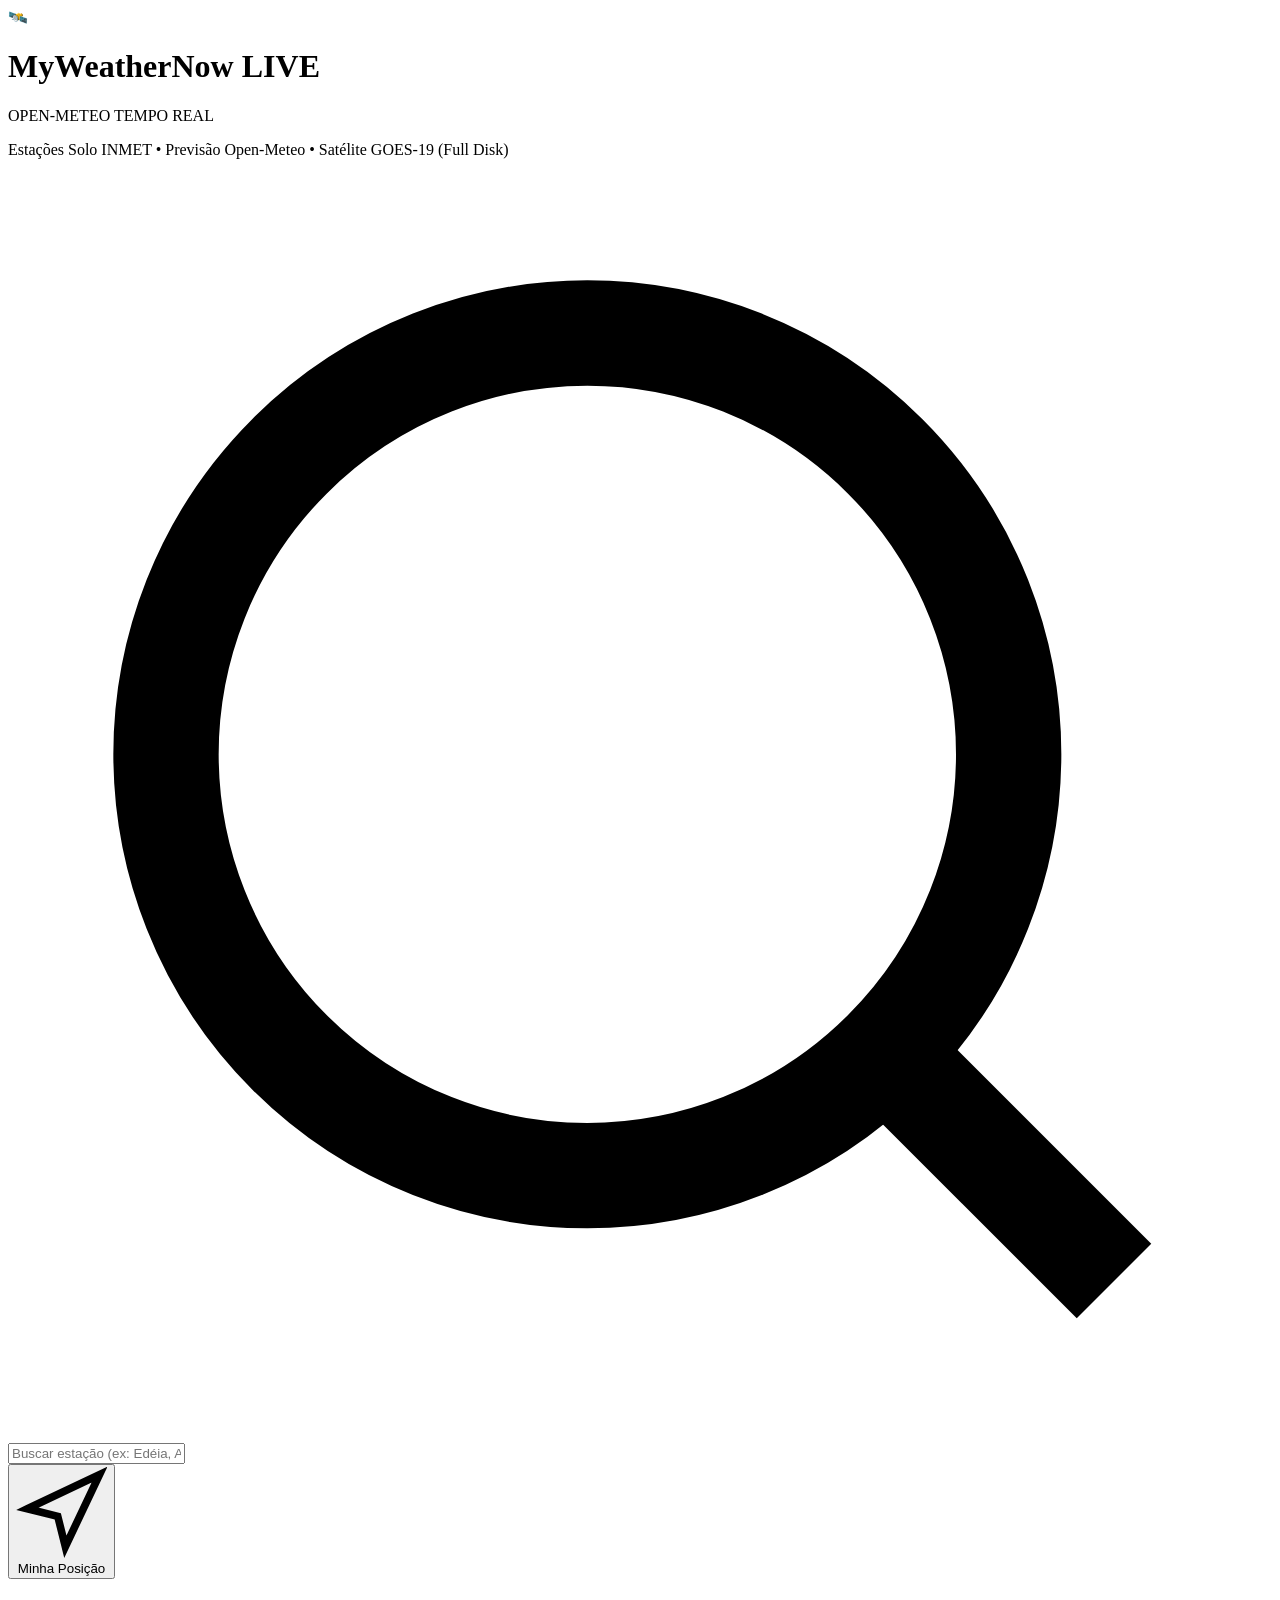
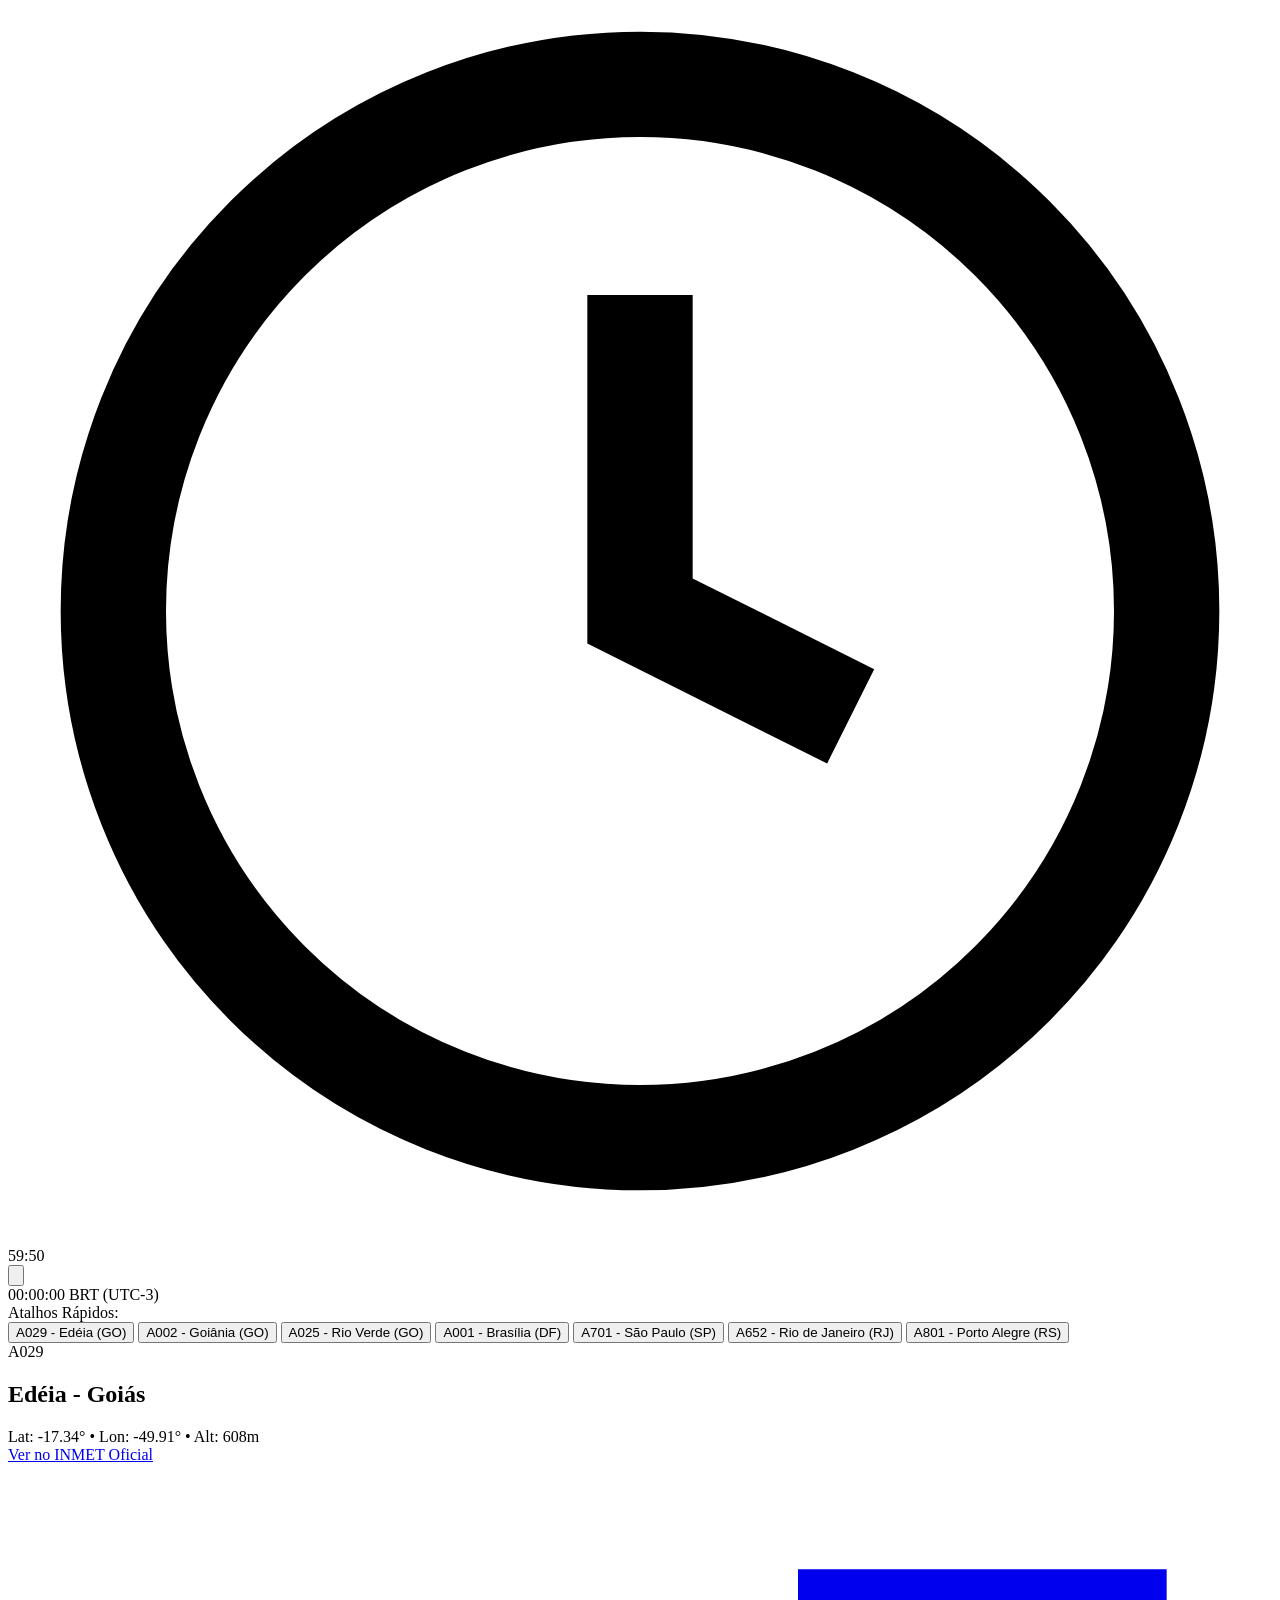
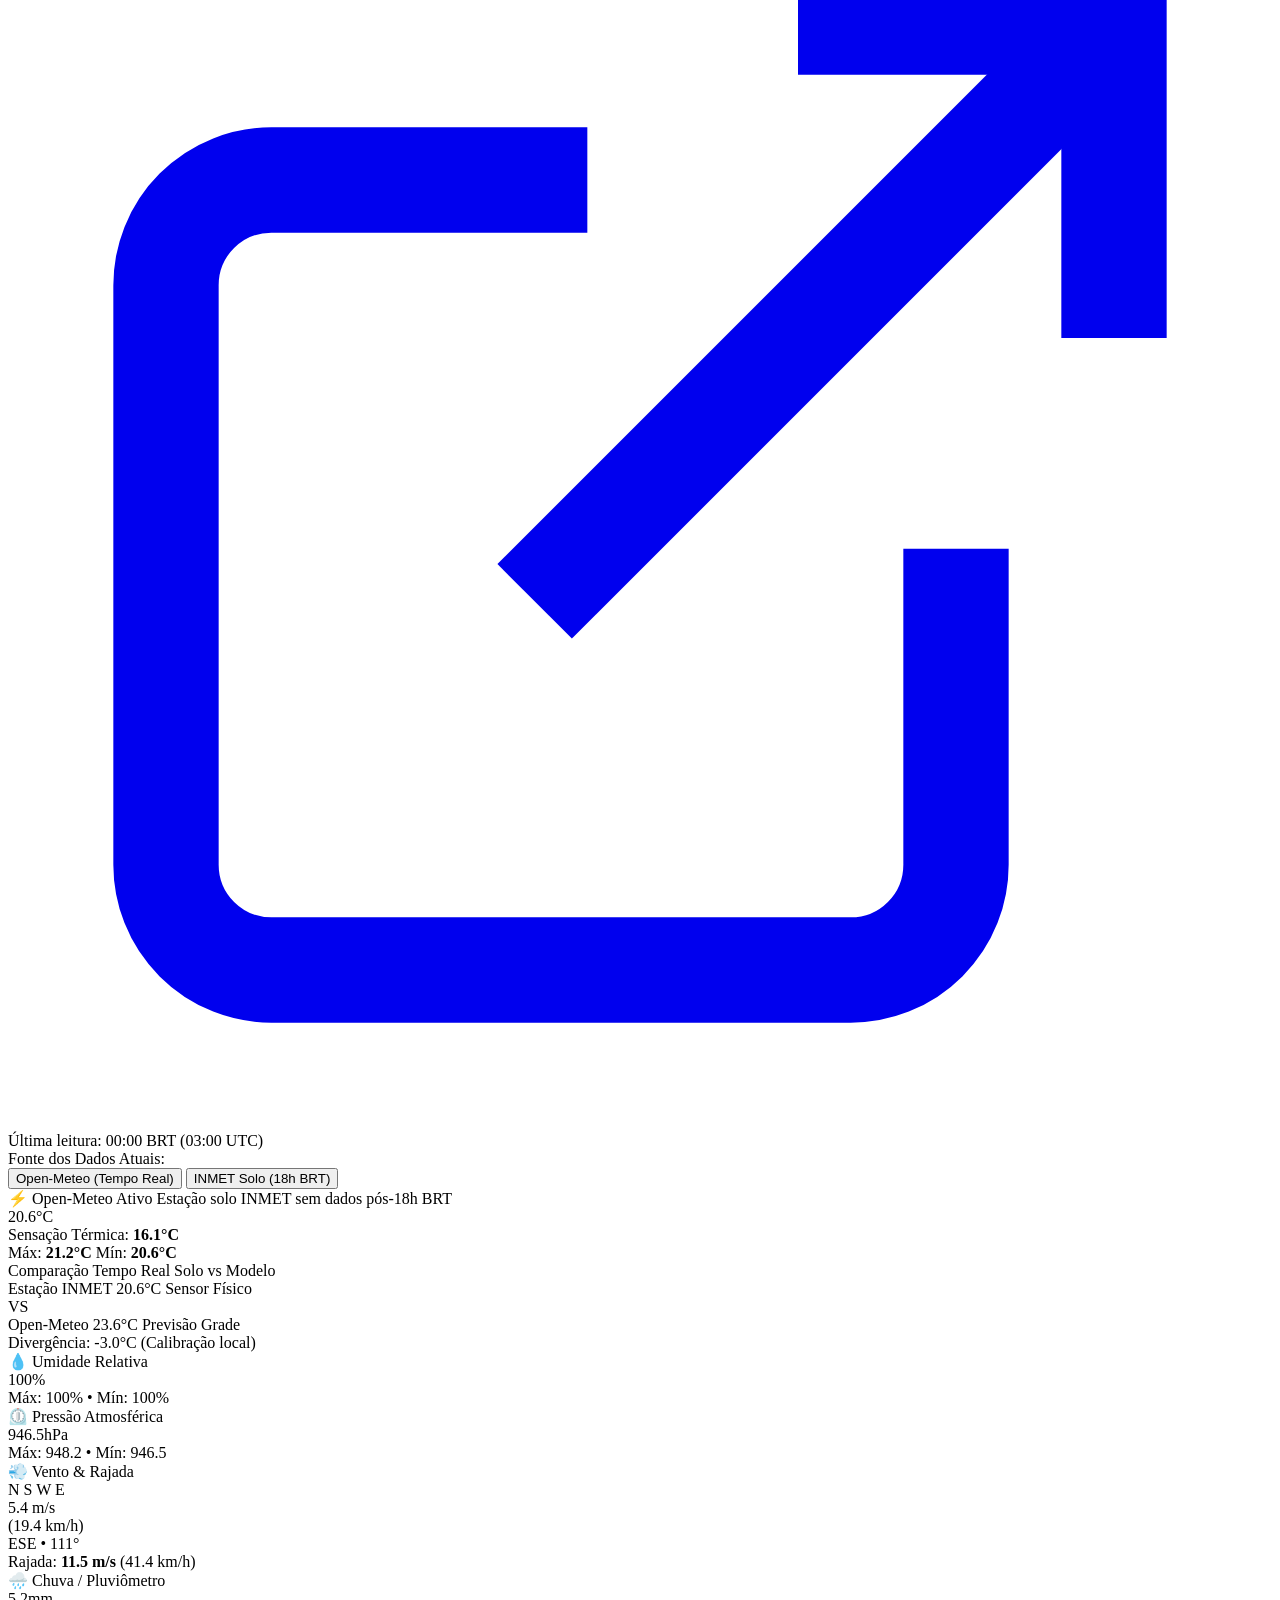
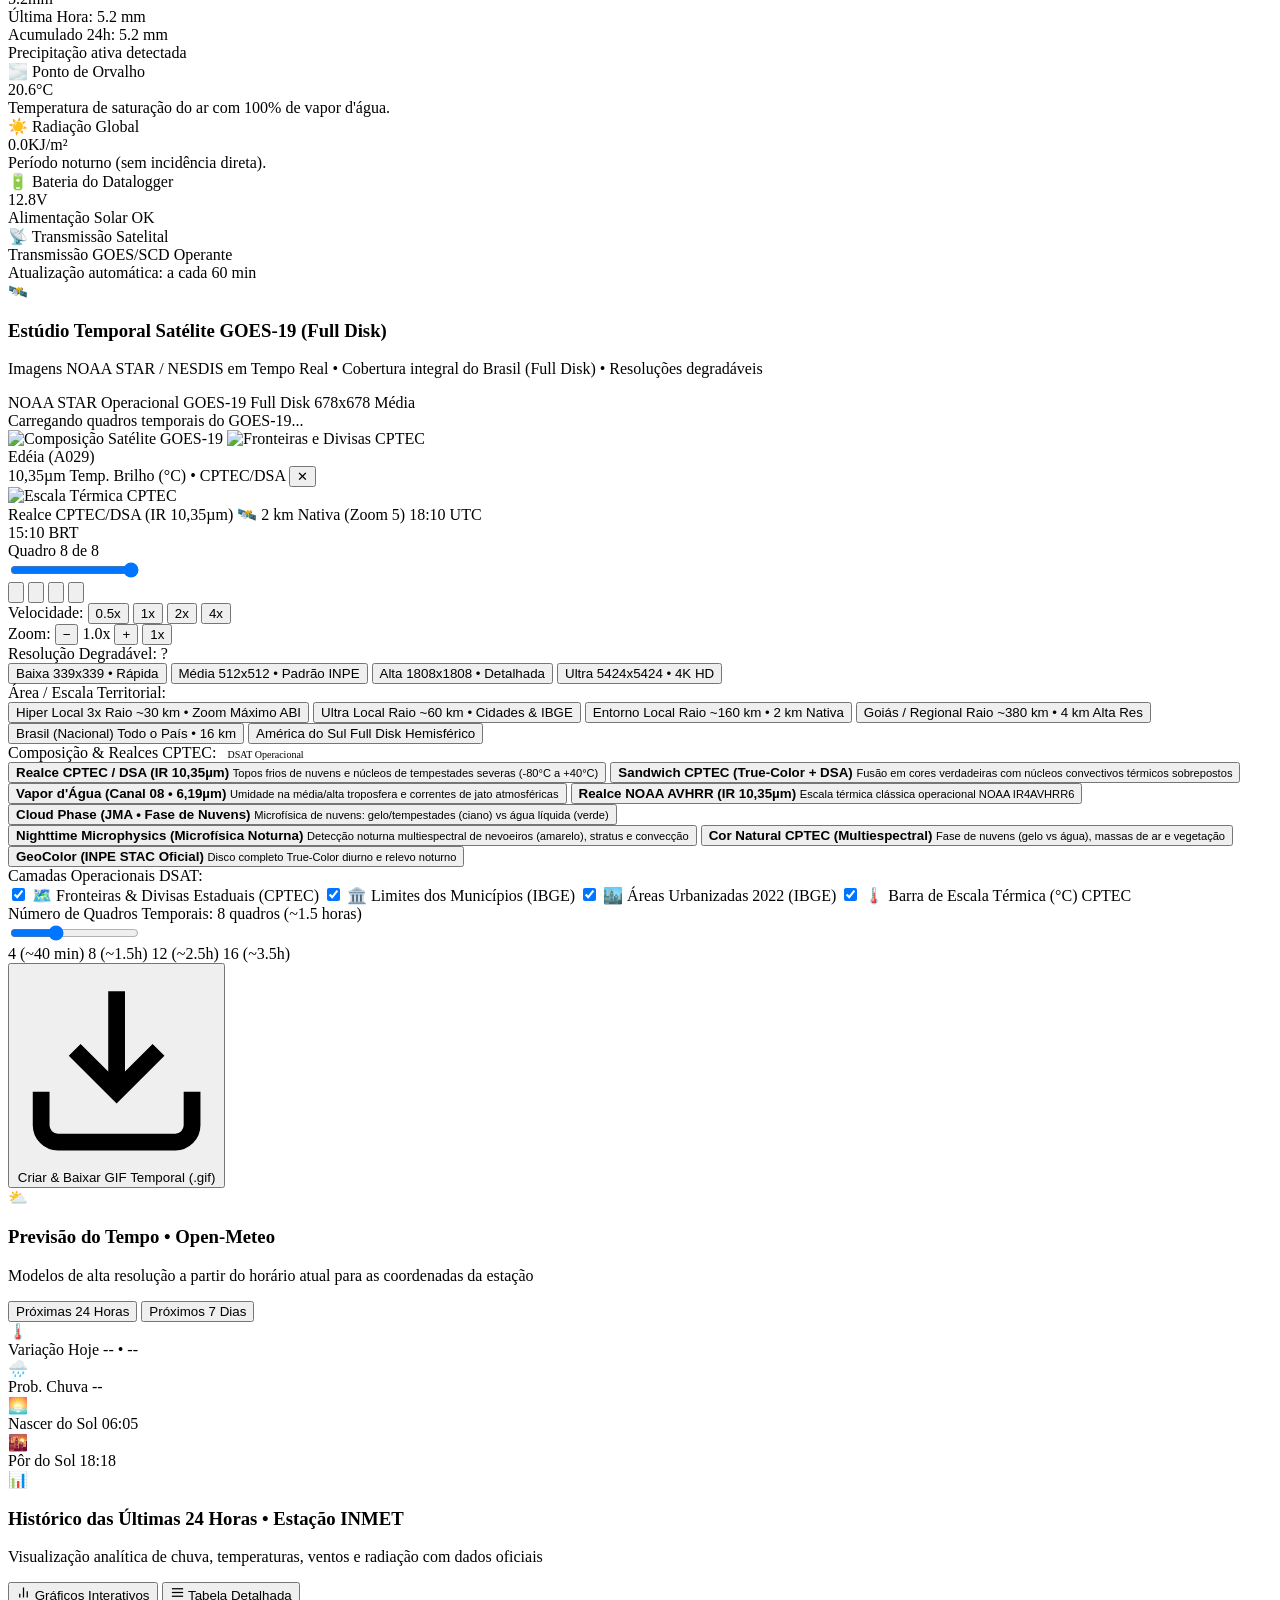
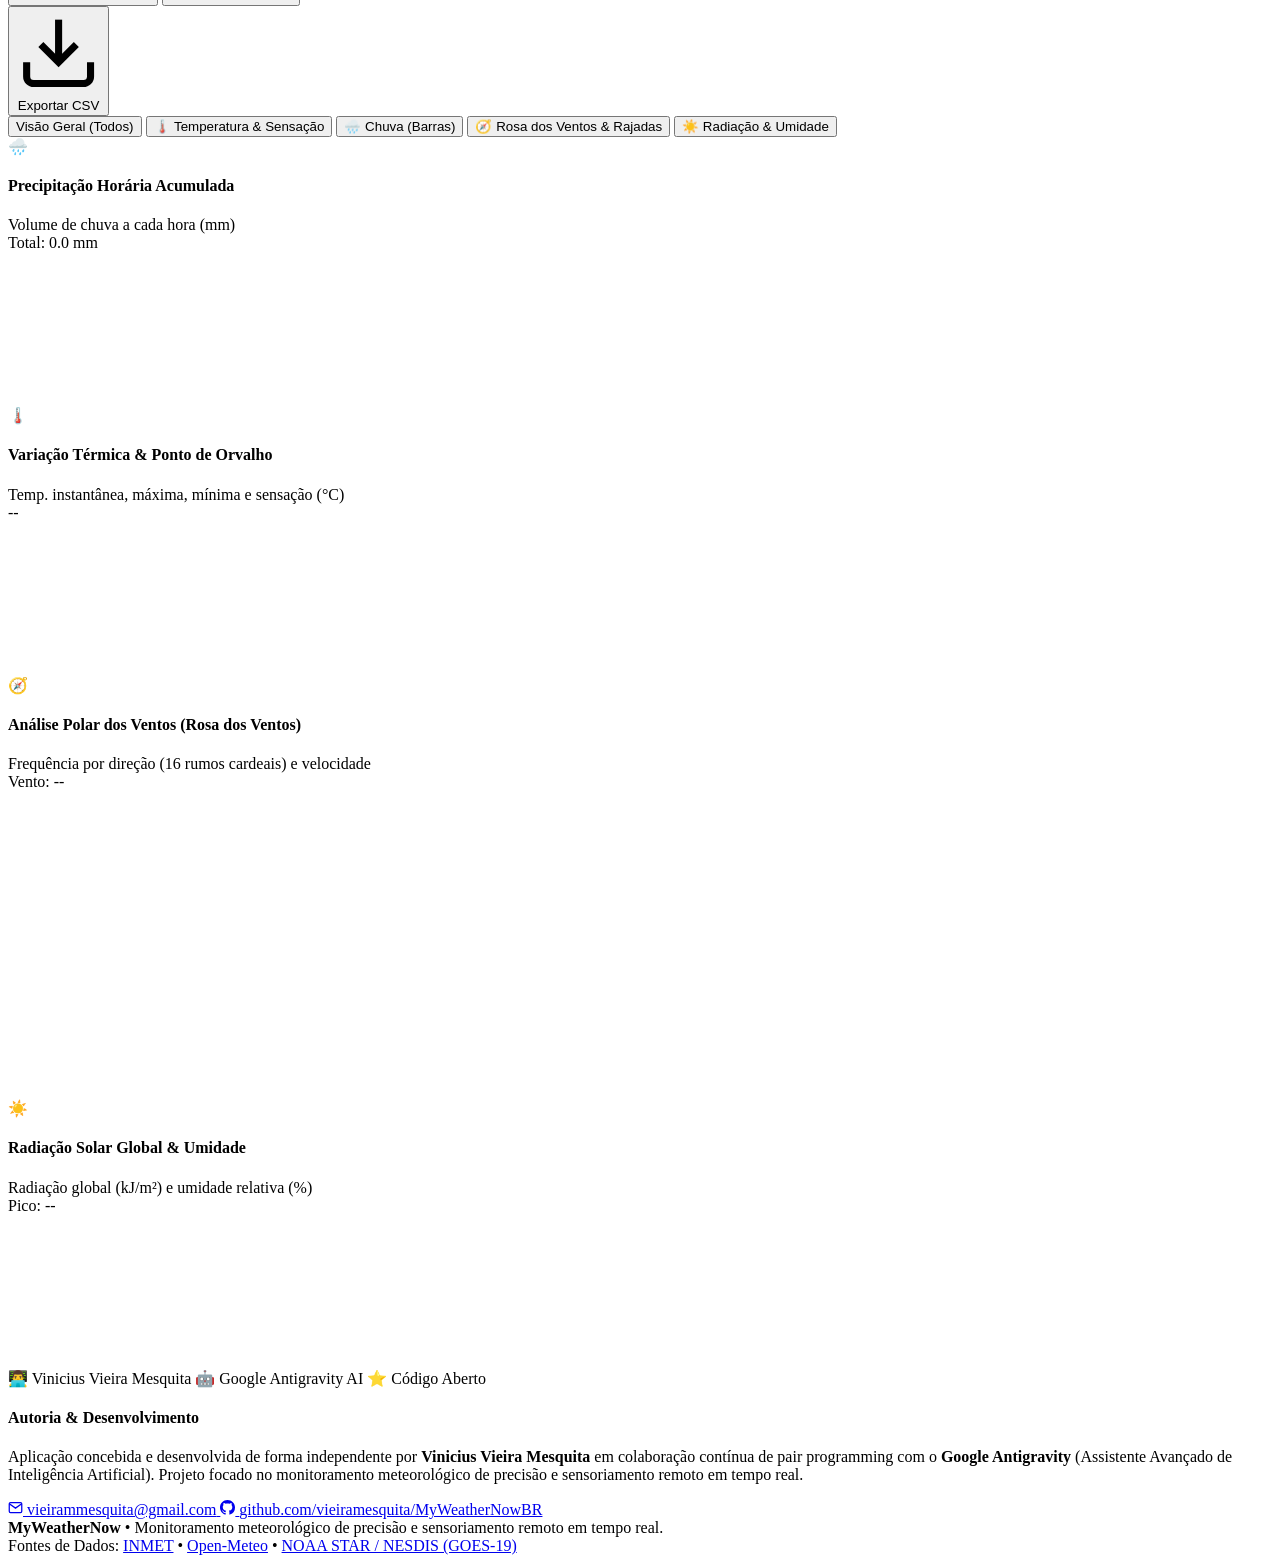
==== static/index.html @ f9a6f13d "fix(search): habilita busca e gps das 672 estacoes inmet de forma estatica no github pages" ====
<!DOCTYPE html>
<html lang="pt-BR">
<head>
  <meta charset="UTF-8">
  <meta name="viewport" content="width=device-width, initial-scale=1.0">
  <title>MyWeatherNow • Monitoramento Meteorológico & Satélite GOES-19</title>
  <meta name="description" content="MyWeatherNow • Dashboard meteorológico avançado integrado à rede de estações automáticas do INMET, previsão Open-Meteo e estúdio temporal de satélite GOES-19 (Full Disk) com resoluções degradáveis.">
  <link rel="icon" href="data:image/svg+xml,<svg xmlns=%22http://www.w3.org/2000/svg%22 viewBox=%220 0 100 100%22><text y=%22.9em%22 font-size=%2290%22>🛰️</text></svg>">
  
  <!-- Fonts -->
  <link rel="preconnect" href="https://fonts.googleapis.com">
  <link rel="preconnect" href="https://fonts.gstatic.com" crossorigin>
  <link href="https://fonts.googleapis.com/css2?family=JetBrains+Mono:wght@400;500;700&family=Outfit:wght@300;400;500;600;700;800&family=Plus+Jakarta+Sans:wght@300;400;500;600;700&display=swap" rel="stylesheet">
  
  <!-- Chart.js Modern Data Visualization -->
  <script src="https://cdn.jsdelivr.net/npm/chart.js@4.4.4/dist/chart.umd.min.js"></script>
  
  <!-- Custom Stylesheet -->
  <link rel="stylesheet" href="static/styles.css?v=3.4.3">
</head>
<body class="theme-dark">
  <div class="app-background">
    <div class="bg-glow glow-1"></div>
    <div class="bg-glow glow-2"></div>
    <div class="bg-glow glow-3"></div>
  </div>

  <!-- Header -->
  <header class="app-header">
    <div class="header-container">
      <div class="brand-group">
        <div class="brand-icon-wrapper">
          <div class="radar-sweep"></div>
          <span class="brand-icon">🛰️</span>
        </div>
        <div class="brand-text">
          <div class="brand-title-row">
            <h1>MyWeatherNow <span class="badge-pro">LIVE</span></h1>
            <span class="status-indicator live-pulse">
              <span class="pulse-dot"></span>
              <span class="pulse-text" id="headerPulseStatus">OPEN-METEO TEMPO REAL</span>
            </span>
          </div>
          <p class="brand-subtitle">Estações Solo INMET • Previsão Open-Meteo • Satélite GOES-19 (Full Disk)</p>
        </div>
      </div>

      <!-- Quick Station & Location Controls -->
      <div class="header-actions">
        <!-- Station Search Selector -->
        <div class="station-search-box">
          <div class="search-input-wrapper">
            <svg class="search-svg" viewBox="0 0 24 24" fill="none" stroke="currentColor" stroke-width="2">
              <circle cx="11" cy="11" r="8"></circle><line x1="21" y1="21" x2="16.65" y2="16.65"></line>
            </svg>
            <input type="text" id="stationSearchInput" placeholder="Buscar estação (ex: Edéia, A029, Goiânia)..." autocomplete="off">
            <button id="clearSearchBtn" class="clear-btn" title="Limpar" style="display:none;">&times;</button>
          </div>
          <div id="stationSearchResults" class="search-dropdown-menu"></div>
        </div>

        <!-- GPS Nearest Button -->
        <button id="btnGpsNearest" class="action-btn btn-gps" title="Buscar estação INMET mais próxima pelo meu GPS">
          <svg viewBox="0 0 24 24" fill="none" stroke="currentColor" stroke-width="2">
            <polygon points="3 11 22 2 13 21 11 13 3 11"></polygon>
          </svg>
          <span class="btn-text">Minha Posição</span>
        </button>

        <!-- Refresh Countdown & Manual Button -->
        <div class="refresh-pill">
          <div class="refresh-timer" title="Atualização automática de 1h em 1h com a estação">
            <svg class="clock-svg" viewBox="0 0 24 24" fill="none" stroke="currentColor" stroke-width="2">
              <circle cx="12" cy="12" r="10"></circle><polyline points="12 6 12 12 16 14"></polyline>
            </svg>
            <span id="refreshCountdown">59:50</span>
          </div>
          <button id="btnManualRefresh" class="btn-refresh" title="Forçar atualização da estação agora">
            <svg class="refresh-icon" viewBox="0 0 24 24" fill="none" stroke="currentColor" stroke-width="2">
              <polyline points="23 4 23 10 17 10"></polyline>
              <polyline points="1 20 1 14 7 14"></polyline>
              <path d="M3.51 9a9 9 0 0 1 14.85-3.36L23 10M1 14l4.64 4.36A9 9 0 0 0 20.49 15"></path>
            </svg>
          </button>
        </div>

        <!-- Clock Widget -->
        <div class="clock-badge">
          <span id="liveClockTime">00:00:00</span>
          <span class="clock-tz">BRT (UTC-3)</span>
        </div>
      </div>
    </div>

    <!-- Station Quick Chips -->
    <div class="quick-chips-bar">
      <span class="chips-label">Atalhos Rápidos:</span>
      <div class="chips-container" id="quickChipsContainer">
        <button class="chip active" data-code="A029">A029 - Edéia (GO)</button>
        <button class="chip" data-code="A002">A002 - Goiânia (GO)</button>
        <button class="chip" data-code="A025">A025 - Rio Verde (GO)</button>
        <button class="chip" data-code="A001">A001 - Brasília (DF)</button>
        <button class="chip" data-code="A701">A701 - São Paulo (SP)</button>
        <button class="chip" data-code="A652">A652 - Rio de Janeiro (RJ)</button>
        <button class="chip" data-code="A801">A801 - Porto Alegre (RS)</button>
      </div>
    </div>
  </header>

  <!-- Main Content Layout -->
  <main class="main-dashboard">
    <!-- Row 1: INMET Live Station Hero & Open-Meteo Comparison -->
    <section class="dashboard-hero-section">
      <!-- INMET Station Principal Card -->
      <div class="card glass-card station-hero-card">
        <div class="station-meta-header">
          <div class="station-id-cluster">
            <span class="station-code-badge" id="stationCode">A029</span>
            <div>
              <h2 class="station-name" id="stationName">Edéia - Goiás</h2>
              <div class="station-coords" id="stationCoords">
                <span>Lat: -17.34°</span> • <span>Lon: -49.91°</span> • <span id="stationAltitude">Alt: 608m</span>
              </div>
            </div>
          </div>
          <div class="station-link-wrapper">
            <a href="https://tempo.inmet.gov.br/TabelaEstacoes/A029" target="_blank" rel="noopener noreferrer" class="inmet-official-link" id="inmetOfficialLink">
              <span>Ver no INMET Oficial</span>
              <svg viewBox="0 0 24 24" fill="none" stroke="currentColor" stroke-width="2">
                <path d="M18 13v6a2 2 0 0 1-2 2H5a2 2 0 0 1-2-2V8a2 2 0 0 1 2-2h6"></path>
                <polyline points="15 3 21 3 21 9"></polyline>
                <line x1="10" y1="14" x2="21" y2="3"></line>
              </svg>
            </a>
            <div class="reading-time-tag" id="readingTimestamp">Última leitura: 00:00 BRT (03:00 UTC)</div>
          </div>
        </div>

        <!-- Source Selector Toggle Bar -->
        <div class="station-source-toggle-bar">
          <div class="source-toggle-left">
            <span class="source-toggle-label">Fonte dos Dados Atuais:</span>
            <div class="source-toggle-group">
              <button id="btnSourceOpenMeteo" class="btn-source active" title="Exibir dados atuais em tempo real via Open-Meteo">
                <span class="pulse-dot-green"></span>
                <span>Open-Meteo (Tempo Real)</span>
              </button>
              <button id="btnSourceInmet" class="btn-source" title="Exibir última telemetria física registrada pela estação INMET (18h BRT)">
                <span class="status-dot-blue"></span>
                <span>INMET Solo (18h BRT)</span>
              </button>
            </div>
          </div>
          <div class="source-status-note" id="sourceStatusNote">
            <span class="note-pill om">⚡ Open-Meteo Ativo</span>
            <span class="note-text">Estação solo INMET sem dados pós-18h BRT</span>
          </div>
        </div>

        <!-- Main Temp & Highlights Row -->
        <div class="hero-temp-row">
          <div class="main-temp-display">
            <div class="temp-huge">
              <span id="tempInstant">20.6</span><span class="temp-unit">°C</span>
            </div>
            <div class="temp-meta">
              <div class="sensation-badge">
                Sensação Térmica: <strong id="thermalSensation">16.1°C</strong>
              </div>
              <div class="temp-min-max-row">
                <span class="t-badge max">Máx: <strong id="tempMax">21.2°C</strong></span>
                <span class="t-badge min">Mín: <strong id="tempMin">20.6°C</strong></span>
              </div>
            </div>
          </div>

          <!-- Ground Station vs Numeric Model Comparison -->
          <div class="comparison-widget">
            <div class="comparison-title">
              <span>Comparação Tempo Real</span>
              <span class="comp-badge">Solo vs Modelo</span>
            </div>
            <div class="comp-grid">
              <div class="comp-box inmet">
                <span class="comp-label">Estação INMET</span>
                <span class="comp-val" id="compInmetVal">20.6°C</span>
                <span class="comp-sub">Sensor Físico</span>
              </div>
              <div class="comp-vs">VS</div>
              <div class="comp-box openmeteo">
                <span class="comp-label">Open-Meteo</span>
                <span class="comp-val" id="compOpenMeteoVal">23.6°C</span>
                <span class="comp-sub">Previsão Grade</span>
              </div>
            </div>
            <div class="comp-delta" id="compDeltaText">Divergência: -3.0°C (Calibração local)</div>
          </div>
        </div>

        <!-- 8 INMET Real-Time Parameter Cards -->
        <div class="metrics-grid">
          <!-- Card 1: Umidade -->
          <div class="metric-card">
            <div class="metric-header">
              <span class="metric-icon">💧</span>
              <span class="metric-title">Umidade Relativa</span>
            </div>
            <div class="metric-value-row">
              <span class="metric-val" id="humidityInstant">100</span><span class="metric-unit">%</span>
            </div>
            <div class="progress-bar-bg">
              <div class="progress-bar-fill fill-blue" id="humidityBar" style="width: 100%;"></div>
            </div>
            <div class="metric-sub">Máx: <span id="humMax">100%</span> • Mín: <span id="humMin">100%</span></div>
          </div>

          <!-- Card 2: Pressão -->
          <div class="metric-card">
            <div class="metric-header">
              <span class="metric-icon">⏲️</span>
              <span class="metric-title">Pressão Atmosférica</span>
            </div>
            <div class="metric-value-row">
              <span class="metric-val" id="pressureInstant">946.5</span><span class="metric-unit">hPa</span>
            </div>
            <div class="progress-bar-bg">
              <div class="progress-bar-fill fill-purple" id="pressureBar" style="width: 82%;"></div>
            </div>
            <div class="metric-sub">Máx: <span id="pressMax">948.2</span> • Mín: <span id="pressMin">946.5</span></div>
          </div>

          <!-- Card 3: Vento & Rosa dos Ventos -->
          <div class="metric-card wind-card">
            <div class="metric-header">
              <span class="metric-icon">💨</span>
              <span class="metric-title">Vento & Rajada</span>
            </div>
            <div class="wind-body">
              <div class="compass-circle">
                <div class="compass-needle" id="compassNeedle" style="transform: rotate(111deg);"></div>
                <span class="compass-n">N</span>
                <span class="compass-s">S</span>
                <span class="compass-w">W</span>
                <span class="compass-e">E</span>
              </div>
              <div class="wind-data">
                <div class="metric-val-sm"><span id="windSpeed">5.4</span> m/s</div>
                <div class="wind-speed-kmh">(<span id="windSpeedKmh">19.4</span> km/h)</div>
                <div class="wind-direction-text"><span id="windCardinal">ESE</span> • <span id="windDir">111</span>°</div>
                <div class="wind-gust">Rajada: <strong id="windGust">11.5 m/s</strong> (41.4 km/h)</div>
              </div>
            </div>
          </div>

          <!-- Card 4: Chuva / Precipitação -->
          <div class="metric-card">
            <div class="metric-header">
              <span class="metric-icon">🌧️</span>
              <span class="metric-title">Chuva / Pluviômetro</span>
            </div>
            <div class="metric-value-row">
              <span class="metric-val" id="rainInstant">5.2</span><span class="metric-unit">mm</span>
            </div>
            <div class="rain-stats">
              <div class="rain-stat-item">
                <span class="r-label">Última Hora:</span>
                <span class="r-val" id="rainLastHour">5.2 mm</span>
              </div>
              <div class="rain-stat-item">
                <span class="r-label">Acumulado 24h:</span>
                <span class="r-val highlight" id="rain24hAccum">5.2 mm</span>
              </div>
            </div>
            <div class="metric-sub" id="rainStatusText">Precipitação ativa detectada</div>
          </div>

          <!-- Card 5: Ponto de Orvalho -->
          <div class="metric-card">
            <div class="metric-header">
              <span class="metric-icon">🌫️</span>
              <span class="metric-title">Ponto de Orvalho</span>
            </div>
            <div class="metric-value-row">
              <span class="metric-val" id="dewPoint">20.6</span><span class="metric-unit">°C</span>
            </div>
            <div class="metric-desc">Temperatura de saturação do ar com 100% de vapor d'água.</div>
          </div>

          <!-- Card 6: Radiação Solar -->
          <div class="metric-card">
            <div class="metric-header">
              <span class="metric-icon">☀️</span>
              <span class="metric-title">Radiação Global</span>
            </div>
            <div class="metric-value-row">
              <span class="metric-val" id="solarRadiation">0.0</span><span class="metric-unit">KJ/m²</span>
            </div>
            <div class="metric-desc" id="solarDesc">Período noturno (sem incidência direta).</div>
          </div>

          <!-- Card 7: Bateria da Estação -->
          <div class="metric-card">
            <div class="metric-header">
              <span class="metric-icon">🔋</span>
              <span class="metric-title">Bateria do Datalogger</span>
            </div>
            <div class="metric-value-row">
              <span class="metric-val" id="batteryVoltage">12.8</span><span class="metric-unit">V</span>
            </div>
            <div class="battery-status-tag tag-good">Alimentação Solar OK</div>
          </div>

          <!-- Card 8: Status Operacional -->
          <div class="metric-card">
            <div class="metric-header">
              <span class="metric-icon">📡</span>
              <span class="metric-title">Transmissão Satelital</span>
            </div>
            <div class="transmission-status">
              <div class="dot-online"></div>
              <span>Transmissão GOES/SCD Operante</span>
            </div>
            <div class="metric-sub">Atualização automática: a cada 60 min</div>
          </div>
        </div>
      </div>
    </section>

    <!-- Row 2: GOES-16 Satellite Temporal GIF Studio & Interactive Player -->
    <section class="dashboard-goes-section">
      <div class="card glass-card goes-studio-card">
        <div class="section-title-bar">
          <div class="title-with-icon">
            <span class="title-emoji">🛰️</span>
            <div>
              <h3>Estúdio Temporal Satélite GOES-19 (Full Disk)</h3>
              <p class="section-subtitle">Imagens NOAA STAR / NESDIS em Tempo Real • Cobertura integral do Brasil (Full Disk) • Resoluções degradáveis</p>
            </div>
          </div>
          <div class="goes-badges">
            <span class="tag-pill tag-cyan">NOAA STAR Operacional</span>
            <span class="tag-pill tag-green">GOES-19 Full Disk</span>
            <span class="tag-pill tag-purple" id="goesCurrentResBadge">678x678 Média</span>
          </div>
        </div>

        <div class="goes-workspace-grid">
          <!-- Left: Temporal Viewer / Player -->
          <div class="goes-viewer-column">
            <div class="goes-screen-wrapper">
              <!-- Loading overlay -->
              <div id="goesLoadingOverlay" class="goes-loading-overlay">
                <div class="spinner"></div>
                <span id="goesLoadingText">Carregando quadros temporais do GOES-19...</span>
              </div>

              <!-- Main Canvas / Image Display -->
              <div class="canvas-holder">
                <div class="canvas-zoom-wrapper" id="canvasZoomWrapper">
                  <img id="goesDisplayImage" src="static/sample_goes_edeia.png" alt="Composição Satélite GOES-19">
                  <!-- CPTEC Borders & Divisas Overlay -->
                  <img id="goesBordersOverlay" class="goes-borders-overlay" src="static/img/cptec_borders_678.png" alt="Fronteiras e Divisas CPTEC">
                  <!-- Location Crosshair Pin -->
                  <div class="satellite-crosshair" id="satelliteCrosshair" title="Posição da Estação / Coordenada">
                    <div class="crosshair-ring"></div>
                    <div class="crosshair-center"></div>
                    <span class="crosshair-label" id="crosshairLabel">Edéia (A029)</span>
                  </div>
                </div>

                <!-- Floating CPTEC Color Scale Legend HUD -->
                <div class="cptec-legend-box" id="cptecLegendBox">
                  <div class="cptec-legend-header">
                    <span class="legend-title" id="cptecLegendTitle">10,35µm Temp. Brilho (°C) • CPTEC/DSA</span>
                    <button class="legend-close-btn" id="btnCloseLegend" title="Ocultar legenda">✕</button>
                  </div>
                  <img id="cptecLegendImg" src="static/img/legends/goes-ch13-dsa-celsius-pt-br.png" alt="Escala Térmica CPTEC">
                  <div id="rgbLegendList" class="rgb-legend-list" style="display: none;"></div>
                </div>

                <!-- HUD Overlay Badges -->
                <div class="hud-top-left">
                  <span class="hud-product-name" id="hudProductName">Realce CPTEC/DSA (IR 10,35µm)</span>
                  <span class="hud-res-badge" id="hudResBadge">🛰️ 2 km Nativa (Zoom 5)</span>
                  <span class="hud-time-utc" id="hudTimeUtc">18:10 UTC</span>
                </div>
                <div class="hud-top-right">
                  <span class="hud-time-local" id="hudTimeLocal">15:10 BRT</span>
                </div>
                <div class="hud-bottom-left">
                  <span class="hud-frame-counter" id="hudFrameCounter">Quadro 8 de 8</span>
                </div>
              </div>


              <!-- Interactive Timeline Scrubber & Player Controls -->
              <div class="goes-player-controls">
                <div class="timeline-row">
                  <input type="range" id="timelineSlider" min="0" max="7" value="7" step="1" class="timeline-slider">
                  <div class="timeline-ticks" id="timelineTicks"></div>
                </div>

                <div class="playback-buttons-bar">
                  <div class="playback-group-left">
                    <button id="btnPrevFrame" class="player-btn" title="Quadro Anterior (Seta Esquerda)">
                      <svg viewBox="0 0 24 24" fill="none" stroke="currentColor" stroke-width="2"><polyline points="15 18 9 12 15 6"></polyline></svg>
                    </button>
                    <button id="btnPlayPause" class="player-btn btn-play-main" title="Reproduzir / Pausar (Barra de Espaço)">
                      <svg id="playIcon" viewBox="0 0 24 24" fill="currentColor"><polygon points="5 3 19 12 5 21 5 3"></polygon></svg>
                      <svg id="pauseIcon" viewBox="0 0 24 24" fill="currentColor" style="display:none;"><rect x="6" y="4" width="4" height="16"></rect><rect x="14" y="4" width="4" height="16"></rect></svg>
                    </button>
                    <button id="btnNextFrame" class="player-btn" title="Próximo Quadro (Seta Direita)">
                      <svg viewBox="0 0 24 24" fill="none" stroke="currentColor" stroke-width="2"><polyline points="9 18 15 12 9 6"></polyline></svg>
                    </button>
                    <button id="btnLoopToggle" class="player-btn active" title="Alternar Modo Loop Contínuo">
                      <svg viewBox="0 0 24 24" fill="none" stroke="currentColor" stroke-width="2"><polyline points="17 1 21 5 17 9"></polyline><path d="M3 11V9a4 4 0 0 1 4-4h14"></path><polyline points="7 23 3 19 7 15"></polyline><path d="M21 13v2a4 4 0 0 1-4 4H3"></path></svg>
                    </button>
                  </div>

                  <div class="playback-speed-selector">
                    <span class="speed-label">Velocidade:</span>
                    <button class="speed-btn" data-speed="0.5">0.5x</button>
                    <button class="speed-btn active" data-speed="1.0">1x</button>
                    <button class="speed-btn" data-speed="2.0">2x</button>
                    <button class="speed-btn" data-speed="4.0">4x</button>
                  </div>

                  <div class="player-zoom-group">
                    <span class="speed-label">Zoom:</span>
                    <button id="btnPlayerZoomOut" class="player-btn zoom-btn" title="Diminuir Zoom (-)">−</button>
                    <span id="playerZoomDisplay" class="player-zoom-badge">1.0x</span>
                    <button id="btnPlayerZoomIn" class="player-btn zoom-btn" title="Aumentar Zoom (+)">+</button>
                    <button id="btnPlayerZoomReset" class="player-btn zoom-btn" title="Resetar Zoom (1x)">1x</button>
                  </div>
                </div>
              </div>
            </div>
          </div>

          <!-- Right: Control Panel (Degradable Resolutions, Area Bounds, Products & GIF Generator) -->
          <div class="goes-control-column">
            <!-- 1. Degradable Resolution Selector -->
            <div class="control-box">
              <label class="control-label">
                <span>Resolução Degradável:</span>
                <span class="info-tag" title="Selecione resoluções mais baixas para carregar instantaneamente, ou mais altas para máxima fidelidade visual">?</span>
              </label>
              <div class="segmented-control resolution-selector" id="resSelector">
                <button class="seg-btn" data-res="low">
                  <span class="seg-title">Baixa</span>
                  <span class="seg-desc">339x339 • Rápida</span>
                </button>
                <button class="seg-btn active" data-res="medium">
                  <span class="seg-title">Média</span>
                  <span class="seg-desc">512x512 • Padrão INPE</span>
                </button>
                <button class="seg-btn" data-res="high">
                  <span class="seg-title">Alta</span>
                  <span class="seg-desc">1808x1808 • Detalhada</span>
                </button>
                <button class="seg-btn" data-res="ultra">
                  <span class="seg-title">Ultra</span>
                  <span class="seg-desc">5424x5424 • 4K HD</span>
                </button>
              </div>
            </div>

            <!-- 2. Area Bounding Box / Scope -->
            <div class="control-box">
              <label class="control-label">Área / Escala Territorial:</label>
              <div class="segmented-control" id="areaSelector">
                <button class="seg-btn" data-delta="0.25">
                  <span class="seg-title">Hiper Local 3x</span>
                  <span class="seg-desc">Raio ~30 km • Zoom Máximo ABI</span>
                </button>
                <button class="seg-btn" data-delta="0.6">
                  <span class="seg-title">Ultra Local</span>
                  <span class="seg-desc">Raio ~60 km • Cidades & IBGE</span>
                </button>
                <button class="seg-btn" data-delta="1.5">
                  <span class="seg-title">Entorno Local</span>
                  <span class="seg-desc">Raio ~160 km • 2 km Nativa</span>
                </button>
                <button class="seg-btn" data-delta="3.5">
                  <span class="seg-title">Goiás / Regional</span>
                  <span class="seg-desc">Raio ~380 km • 4 km Alta Res</span>
                </button>
                <button class="seg-btn active" data-delta="8.0">
                  <span class="seg-title">Brasil (Nacional)</span>
                  <span class="seg-desc">Todo o País • 16 km</span>
                </button>
                <button class="seg-btn" data-delta="15.0">
                  <span class="seg-title">América do Sul</span>
                  <span class="seg-desc">Full Disk Hemisférico</span>
                </button>
              </div>
            </div>

            <!-- 3. Satellite Composite Product & CPTEC DSAT Enhancements -->
            <div class="control-box">
              <label class="control-label" style="justify-content: space-between;">
                <span>Composição & Realces CPTEC:</span>
                <span class="tag-pill tag-cyan" style="font-size: 10px; padding: 2px 7px;">DSAT Operacional</span>
              </label>

              <div class="product-selector-grid" id="productSelector">
                <!-- 1. Realce CPTEC DSA IR -->
                <button class="prod-btn active" data-prod="cptec_dsa">
                  <span class="prod-dot dot-dsa"></span>
                  <div class="prod-texts">
                    <strong>Realce CPTEC / DSA (IR 10,35µm)</strong>
                    <small>Topos frios de nuvens e núcleos de tempestades severas (-80°C a +40°C)</small>
                  </div>
                </button>
                <!-- 2. Sandwich CPTEC -->
                <button class="prod-btn" data-prod="cptec_sandwich">
                  <span class="prod-dot dot-sand"></span>
                  <div class="prod-texts">
                    <strong>Sandwich CPTEC (True-Color + DSA)</strong>
                    <small>Fusão em cores verdadeiras com núcleos convectivos térmicos sobrepostos</small>
                  </div>
                </button>
                <!-- 3. Vapor d'Água CPTEC -->
                <button class="prod-btn" data-prod="cptec_wv">
                  <span class="prod-dot dot-wv"></span>
                  <div class="prod-texts">
                    <strong>Vapor d'Água (Canal 08 • 6,19µm)</strong>
                    <small>Umidade na média/alta troposfera e correntes de jato atmosféricas</small>
                  </div>
                </button>
                <!-- 4. Realce NOAA AVHRR IR -->
                <button class="prod-btn" data-prod="cptec_ir_noaa">
                  <span class="prod-dot dot-ir"></span>
                  <div class="prod-texts">
                    <strong>Realce NOAA AVHRR (IR 10,35µm)</strong>
                    <small>Escala térmica clássica operacional NOAA IR4AVHRR6</small>
                  </div>
                </button>
                <!-- 5. Cloud Phase JMA -->
                <button class="prod-btn" data-prod="cptec_cloud_phase">
                  <span class="prod-dot dot-jma"></span>
                  <div class="prod-texts">
                    <strong>Cloud Phase (JMA • Fase de Nuvens)</strong>
                    <small>Microfísica de nuvens: gelo/tempestades (ciano) vs água líquida (verde)</small>
                  </div>
                </button>
                <!-- 6. Nighttime Microphysics -->
                <button class="prod-btn" data-prod="cptec_night_micro">
                  <span class="prod-dot dot-night"></span>
                  <div class="prod-texts">
                    <strong>Nighttime Microphysics (Microfísica Noturna)</strong>
                    <small>Detecção noturna multiespectral de nevoeiros (amarelo), stratus e convecção</small>
                  </div>
                </button>
                <!-- 7. Cor Natural Multiespectral -->
                <button class="prod-btn" data-prod="cptec_natural">
                  <span class="prod-dot dot-nat"></span>
                  <div class="prod-texts">
                    <strong>Cor Natural CPTEC (Multiespectral)</strong>
                    <small>Fase de nuvens (gelo vs água), massas de ar e vegetação</small>
                  </div>
                </button>
                <!-- 8. GeoColor INPE STAC -->
                <button class="prod-btn" data-prod="geocolor">
                  <span class="prod-dot dot-geo"></span>
                  <div class="prod-texts">
                    <strong>GeoColor (INPE STAC Oficial)</strong>
                    <small>Disco completo True-Color diurno e relevo noturno</small>
                  </div>
                </button>
              </div>
            </div>

            <!-- 4. Camadas Operacionais DSAT & Sobreposições -->
            <div class="control-box">
              <label class="control-label">Camadas Operacionais DSAT:</label>
              <div class="dsat-layers-toggles">
                <label class="layer-toggle-item">
                  <input type="checkbox" id="toggleBordersCheck" checked>
                  <span class="toggle-custom"></span>
                  <span class="toggle-text">🗺️ Fronteiras & Divisas Estaduais (CPTEC)</span>
                </label>
                <label class="layer-toggle-item">
                  <input type="checkbox" id="toggleCitiesCheck" checked>
                  <span class="toggle-custom"></span>
                  <span class="toggle-text">🏛️ Limites dos Municípios (IBGE)</span>
                </label>
                <label class="layer-toggle-item">
                  <input type="checkbox" id="toggleUrbanCheck" checked>
                  <span class="toggle-custom"></span>
                  <span class="toggle-text">🏙️ Áreas Urbanizadas 2022 (IBGE)</span>
                </label>
                <label class="layer-toggle-item">
                  <input type="checkbox" id="toggleLegendCheck" checked>
                  <span class="toggle-custom"></span>
                  <span class="toggle-text">🌡️ Barra de Escala Térmica (°C) CPTEC</span>
                </label>
              </div>
            </div>


            <!-- 4. Temporal Frames Count -->
            <div class="control-box">
              <div class="control-header-flex">
                <label class="control-label">Número de Quadros Temporais:</label>
                <span class="control-value-tag" id="framesCountDisplay">8 quadros (~1.5 horas)</span>
              </div>
              <input type="range" id="framesCountSlider" min="4" max="16" value="8" step="2" class="range-slider">
              <div class="range-labels">
                <span>4 (~40 min)</span>
                <span>8 (~1.5h)</span>
                <span>12 (~2.5h)</span>
                <span>16 (~3.5h)</span>
              </div>
            </div>

            <!-- Action: Generate and Download Animated GIF Button -->
            <div class="gif-action-box">
              <button id="btnGenerateDownloadGif" class="btn-generate-gif">
                <svg viewBox="0 0 24 24" fill="none" stroke="currentColor" stroke-width="2">
                  <path d="M21 15v4a2 2 0 0 1-2 2H5a2 2 0 0 1-2-2v-4"></path>
                  <polyline points="7 10 12 15 17 10"></polyline>
                  <line x1="12" y1="15" x2="12" y2="3"></line>
                </svg>
                <span>Criar & Baixar GIF Temporal (.gif)</span>
              </button>
              <div id="gifProgressStatus" class="gif-progress-status" style="display: none;">
                <span class="spinner-sm"></span>
                <span id="gifProgressText">Renderizando GIF animado...</span>
              </div>
            </div>
          </div>
        </div>
      </div>
    </section>

    <!-- Row 3: Open-Meteo Forecast (Full Width) -->
    <section class="dashboard-forecast-full-section">
      <div class="card glass-card forecast-card forecast-card-full">
        <div class="card-header-clean">
          <div class="title-with-icon">
            <span class="title-emoji">⛅</span>
            <div>
              <h3>Previsão do Tempo • Open-Meteo</h3>
              <p class="section-subtitle">Modelos de alta resolução a partir do horário atual para as coordenadas da estação</p>
            </div>
          </div>
          <div class="forecast-tabs">
            <button class="tab-btn active" id="tabHourlyBtn">Próximas 24 Horas</button>
            <button class="tab-btn" id="tabDailyBtn">Próximos 7 Dias</button>
          </div>
        </div>

        <!-- Hourly View Container -->
        <div id="hourlyViewWrapper" class="forecast-content-wrapper">
          <!-- 4 Compact Info Cards (Variação, Chuva, Nascer do Sol, Pôr do Sol) -->
          <div class="forecast-summary-bar">
            <div class="f-summary-item">
              <span class="f-summary-icon">🌡️</span>
              <div class="f-summary-texts">
                <span class="f-summary-label">Variação Hoje</span>
                <span class="f-summary-val" id="forecastDayTempRange">-- • --</span>
              </div>
            </div>
            <div class="f-summary-item">
              <span class="f-summary-icon">🌧️</span>
              <div class="f-summary-texts">
                <span class="f-summary-label">Prob. Chuva</span>
                <span class="f-summary-val" id="forecastDayRainProb">--</span>
              </div>
            </div>
            <div class="f-summary-item sun-box">
              <span class="f-summary-icon">🌅</span>
              <div class="f-summary-texts">
                <span class="f-summary-label">Nascer do Sol</span>
                <span class="f-summary-val" id="sunriseTime">06:05</span>
              </div>
            </div>
            <div class="f-summary-item sun-box">
              <span class="f-summary-icon">🌇</span>
              <div class="f-summary-texts">
                <span class="f-summary-label">Pôr do Sol</span>
                <span class="f-summary-val" id="sunsetTime">18:18</span>
              </div>
            </div>
          </div>

          <!-- 24-Hour Forecast Scrollable Track -->
          <div id="hourlyForecastContainer" class="hourly-forecast-track">
            <!-- Injected dynamically by app.js -->
          </div>
        </div>

        <!-- 7-Day Forecast View (Hidden by default, toggled via tab) -->
        <div id="dailyForecastContainer" class="daily-forecast-grid" style="display: none;">
          <!-- Injected dynamically by app.js -->
        </div>
      </div>
    </section>

    <!-- Row 4: Historical 24h INMET Analytics (Interactive Charts & Table) -->
    <section class="dashboard-table-section">
      <div class="card glass-card table-card analytics-hub-card">
        <div class="table-header-bar">
          <div class="title-with-icon">
            <span class="title-emoji">📊</span>
            <div>
              <h3>Histórico das Últimas 24 Horas • Estação INMET</h3>
              <p class="section-subtitle">Visualização analítica de chuva, temperaturas, ventos e radiação com dados oficiais</p>
            </div>
          </div>
          <div class="analytics-header-controls">
            <div class="analytics-view-tabs">
              <button class="analytics-tab-btn active" id="tabViewChartsBtn">
                <svg width="15" height="15" viewBox="0 0 24 24" fill="none" stroke="currentColor" stroke-width="2"><line x1="18" y1="20" x2="18" y2="10"></line><line x1="12" y1="20" x2="12" y2="4"></line><line x1="6" y1="20" x2="6" y2="14"></line></svg>
                <span>Gráficos Interativos</span>
              </button>
              <button class="analytics-tab-btn" id="tabViewTableBtn">
                <svg width="15" height="15" viewBox="0 0 24 24" fill="none" stroke="currentColor" stroke-width="2"><line x1="3" y1="6" x2="21" y2="6"></line><line x1="3" y1="12" x2="21" y2="12"></line><line x1="3" y1="18" x2="21" y2="18"></line></svg>
                <span>Tabela Detalhada</span>
              </button>
            </div>
            <button id="btnExportCsv" class="btn-export">
              <svg viewBox="0 0 24 24" fill="none" stroke="currentColor" stroke-width="2">
                <path d="M21 15v4a2 2 0 0 1-2 2H5a2 2 0 0 1-2-2v-4"></path>
                <polyline points="7 10 12 15 17 10"></polyline>
                <line x1="12" y1="15" x2="12" y2="3"></line>
              </svg>
              <span>Exportar CSV</span>
            </button>
          </div>
        </div>

        <!-- Charts View Container (Active by default) -->
        <div id="analyticsChartsContainer" class="analytics-charts-wrapper">
          <!-- Chart Category Quick Selector -->
          <div class="charts-category-bar">
            <button class="chart-cat-btn active" data-chart="all">Visão Geral (Todos)</button>
            <button class="chart-cat-btn" data-chart="temp">🌡️ Temperatura & Sensação</button>
            <button class="chart-cat-btn" data-chart="rain">🌧️ Chuva (Barras)</button>
            <button class="chart-cat-btn" data-chart="wind">🧭 Rosa dos Ventos & Rajadas</button>
            <button class="chart-cat-btn" data-chart="rad">☀️ Radiação & Umidade</button>
          </div>

          <div class="charts-grid-layout" id="chartsGridLayout">
            <!-- Chart 1: Rain Bar Chart -->
            <div class="chart-panel-card" id="cardChartRain">
              <div class="chart-panel-header">
                <div class="chart-panel-title">
                  <span class="chart-icon">🌧️</span>
                  <div>
                    <h4>Precipitação Horária Acumulada</h4>
                    <span class="chart-sub">Volume de chuva a cada hora (mm)</span>
                  </div>
                </div>
                <div class="chart-badge-accent" id="chartRain24hTotal">Total: 0.0 mm</div>
              </div>
              <div class="chart-canvas-box">
                <canvas id="chartRainCanvas"></canvas>
              </div>
            </div>

            <!-- Chart 2: Temperature & Dew Point Line Chart with dots -->
            <div class="chart-panel-card" id="cardChartTemp">
              <div class="chart-panel-header">
                <div class="chart-panel-title">
                  <span class="chart-icon">🌡️</span>
                  <div>
                    <h4>Variação Térmica & Ponto de Orvalho</h4>
                    <span class="chart-sub">Temp. instantânea, máxima, mínima e sensação (°C)</span>
                  </div>
                </div>
                <div class="chart-badge-accent" id="chartTempRangeBadge">--</div>
              </div>
              <div class="chart-canvas-box">
                <canvas id="chartTempCanvas"></canvas>
              </div>
            </div>

            <!-- Chart 3: Wind Rose & Polar Area -->
            <div class="chart-panel-card" id="cardChartWind">
              <div class="chart-panel-header">
                <div class="chart-panel-title">
                  <span class="chart-icon">🧭</span>
                  <div>
                    <h4>Análise Polar dos Ventos (Rosa dos Ventos)</h4>
                    <span class="chart-sub">Frequência por direção (16 rumos cardeais) e velocidade</span>
                  </div>
                </div>
                <div class="chart-badge-accent" id="chartWindDominantBadge">Vento: --</div>
              </div>
              <div class="chart-canvas-box wind-dual-box">
                <div class="polar-chart-wrapper">
                  <canvas id="chartWindPolarCanvas"></canvas>
                </div>
                <div class="speed-chart-wrapper">
                  <canvas id="chartWindSpeedCanvas"></canvas>
                </div>
              </div>
            </div>

            <!-- Chart 4: Solar Radiation & Relative Humidity -->
            <div class="chart-panel-card" id="cardChartRad">
              <div class="chart-panel-header">
                <div class="chart-panel-title">
                  <span class="chart-icon">☀️</span>
                  <div>
                    <h4>Radiação Solar Global & Umidade</h4>
                    <span class="chart-sub">Radiação global (kJ/m²) e umidade relativa (%)</span>
                  </div>
                </div>
                <div class="chart-badge-accent" id="chartRadPeakBadge">Pico: --</div>
              </div>
              <div class="chart-canvas-box">
                <canvas id="chartRadCanvas"></canvas>
              </div>
            </div>
          </div>
        </div>

        <!-- Table View Container (Toggleable) -->
        <div id="analyticsTableContainer" class="table-responsive-wrapper" style="display: none;">
          <table class="meteorology-table" id="inmetHistoryTable">
            <thead>
              <tr>
                <th>Data (BRT)</th>
                <th>Hora (BRT)</th>
                <th>Hora (UTC)</th>
                <th>Data (UTC)</th>
                <th>Temp. Inst. (°C)</th>
                <th>Temp. Máx. (°C)</th>
                <th>Temp. Mín. (°C)</th>
                <th>Sensação (°C)</th>
                <th>Umidade (%)</th>
                <th>Pressão (hPa)</th>
                <th>Vento (m/s)</th>
                <th>Direção (°)</th>
                <th>Ponto Cardeal</th>
                <th>Rajada (m/s)</th>
                <th>Chuva (mm)</th>
              </tr>
            </thead>
            <tbody id="inmetTableBody">
              <!-- Dynamically populated -->
            </tbody>
          </table>
        </div>
      </div>
    <!-- Row 4: Authorship & Contact Information -->
    <section class="dashboard-authorship-section">
      <div class="card glass-card authorship-card">
        <div class="authorship-container">
          <div class="authorship-icon-group">
            <span class="authorship-badge-dev">👨‍💻 Vinicius Vieira Mesquita</span>
            <span class="authorship-badge-ai">🤖 Google Antigravity AI</span>
            <span class="authorship-badge-oss">⭐ Código Aberto</span>
          </div>
          <div class="authorship-text-content">
            <h4>Autoria &amp; Desenvolvimento</h4>
            <p>
              Aplicação concebida e desenvolvida de forma independente por <strong>Vinicius Vieira Mesquita</strong> em colaboração contínua de pair programming com o <strong>Google Antigravity</strong> (Assistente Avançado de Inteligência Artificial). Projeto focado no monitoramento meteorológico de precisão e sensoriamento remoto em tempo real.
            </p>
            <div class="authorship-contacts">
              <a href="mailto:vieirammesquita@gmail.com" class="authorship-contact-link" title="Contato via E-mail">
                <svg viewBox="0 0 24 24" width="15" height="15" fill="none" stroke="currentColor" stroke-width="2"><path d="M4 4h16c1.1 0 2 .9 2 2v12c0 1.1-.9 2-2 2H4c-1.1 0-2-.9-2-2V6c0-1.1.9-2 2-2z"></path><polyline points="22,6 12,13 2,6"></polyline></svg>
                <span>vieirammesquita@gmail.com</span>
              </a>
              <a href="https://github.com/vieiramesquita/MyWeatherNowBR" target="_blank" rel="noopener" class="authorship-contact-link" title="Repositório no GitHub">
                <svg viewBox="0 0 24 24" width="15" height="15" fill="currentColor"><path d="M12 0C5.37 0 0 5.37 0 12c0 5.31 3.435 9.795 8.205 11.385.6.105.825-.255.825-.57 0-.285-.015-1.23-.015-2.235-3.015.555-3.795-.735-4.035-1.41-.135-.345-.72-1.41-1.23-1.695-.42-.225-1.02-.78-.015-.795.945-.015 1.62.87 1.845 1.23 1.08 1.815 2.805 1.305 3.495.99.105-.78.42-1.305.765-1.605-2.67-.3-5.46-1.335-5.46-5.925 0-1.305.465-2.385 1.23-3.225-.12-.3-.54-1.53.12-3.18 0 0 1.005-.315 3.3 1.23.96-.27 1.98-.405 3-.405s2.04.135 3 .405c2.295-1.56 3.3-1.23 3.3-1.23.66 1.65.24 2.88.12 3.18.765.84 1.23 1.905 1.23 3.225 0 4.605-2.805 5.625-5.475 5.925.435.375.81 1.095.81 2.22 0 1.605-.015 2.895-.015 3.3 0 .315.225.69.825.57A12.02 12.02 0 0024 12c0-6.63-5.37-12-12-12z"/></svg>
                <span>github.com/vieiramesquita/MyWeatherNowBR</span>
              </a>
            </div>
          </div>
        </div>
      </div>
    </section>
  </main>

  <!-- Footer -->
  <footer class="app-footer">
    <div class="footer-container">
      <div class="footer-left">
        <strong>MyWeatherNow</strong> • Monitoramento meteorológico de precisão e sensoriamento remoto em tempo real.
      </div>
      <div class="footer-right">
        <span>Fontes de Dados: 
          <a href="https://portal.inmet.gov.br/" target="_blank" rel="noopener">INMET</a> • 
          <a href="https://open-meteo.com/" target="_blank" rel="noopener">Open-Meteo</a> • 
          <a href="https://www.star.nesdis.noaa.gov/GOES/" target="_blank" rel="noopener">NOAA STAR / NESDIS (GOES-19)</a>
        </span>
      </div>
    </div>
  </footer>

  <!-- Scripts -->
  <script src="static/app.js?v=3.4.3"></script>
</body>
</html>
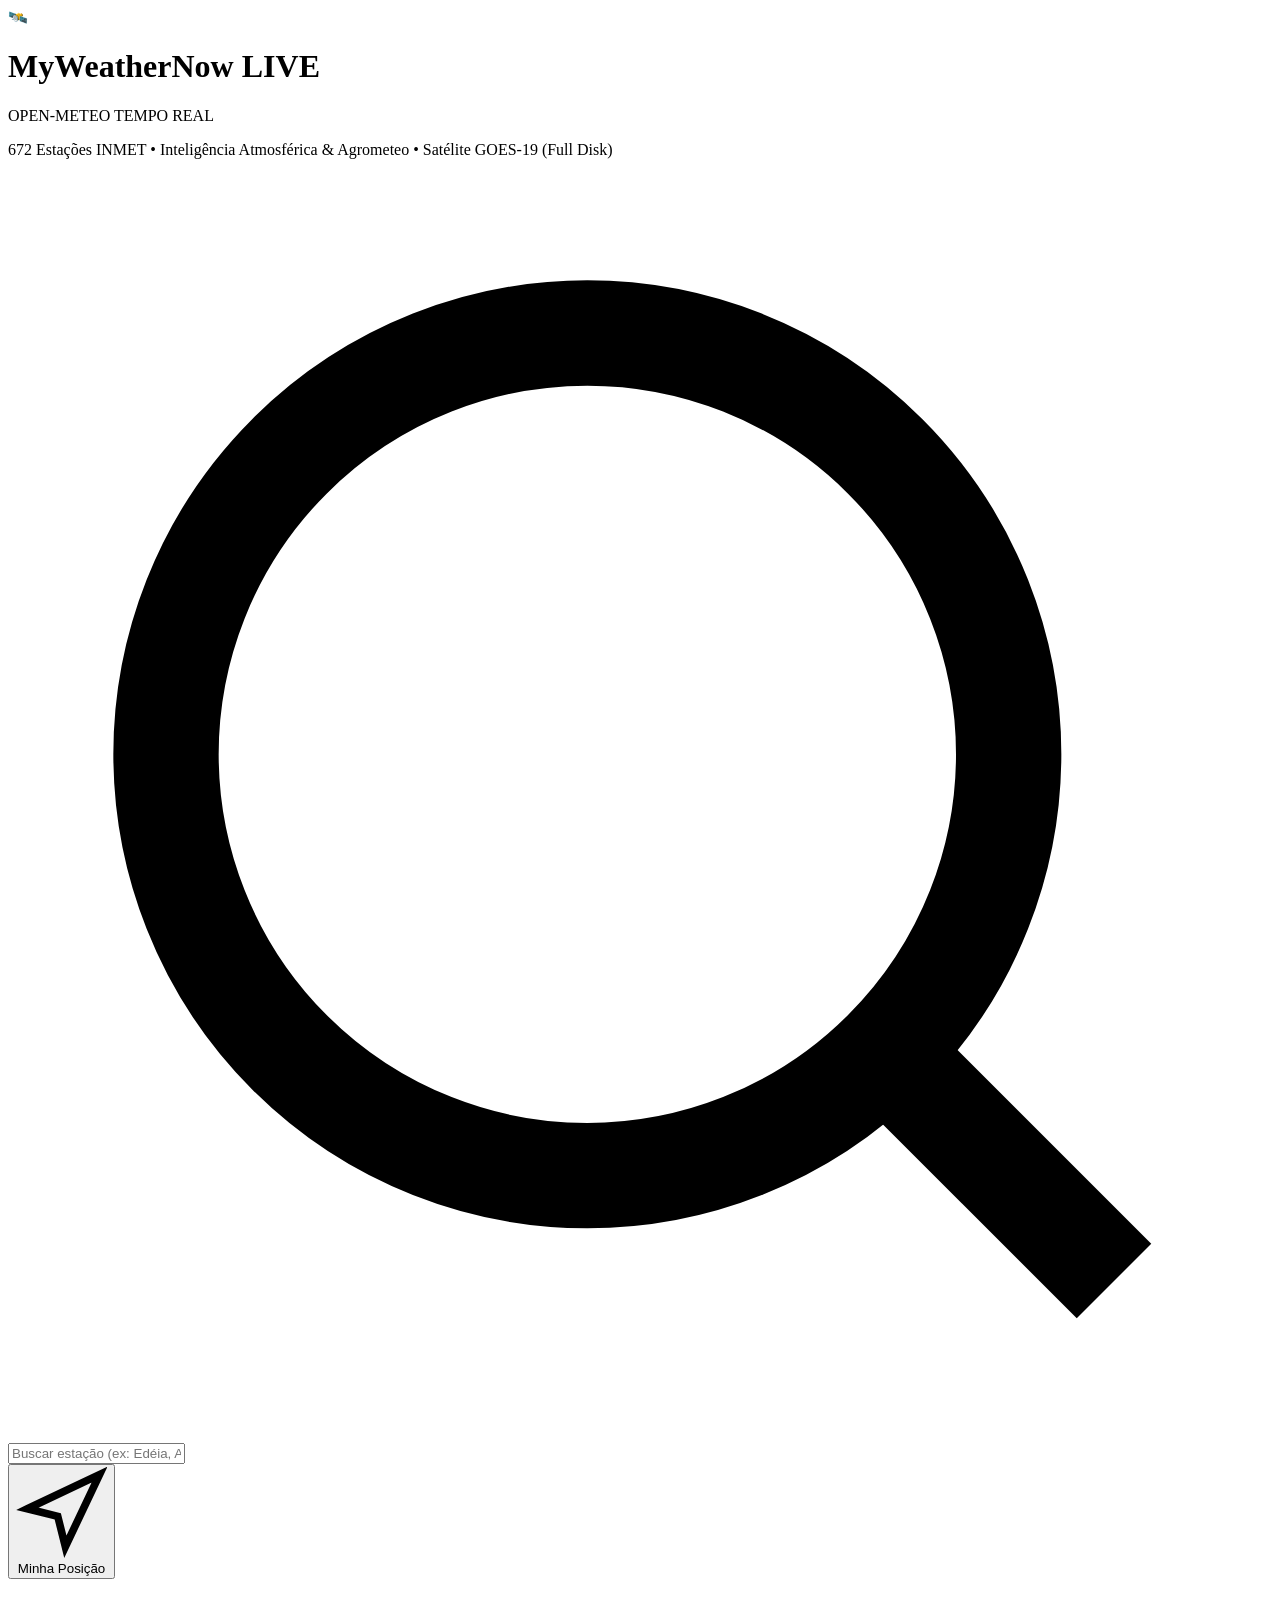
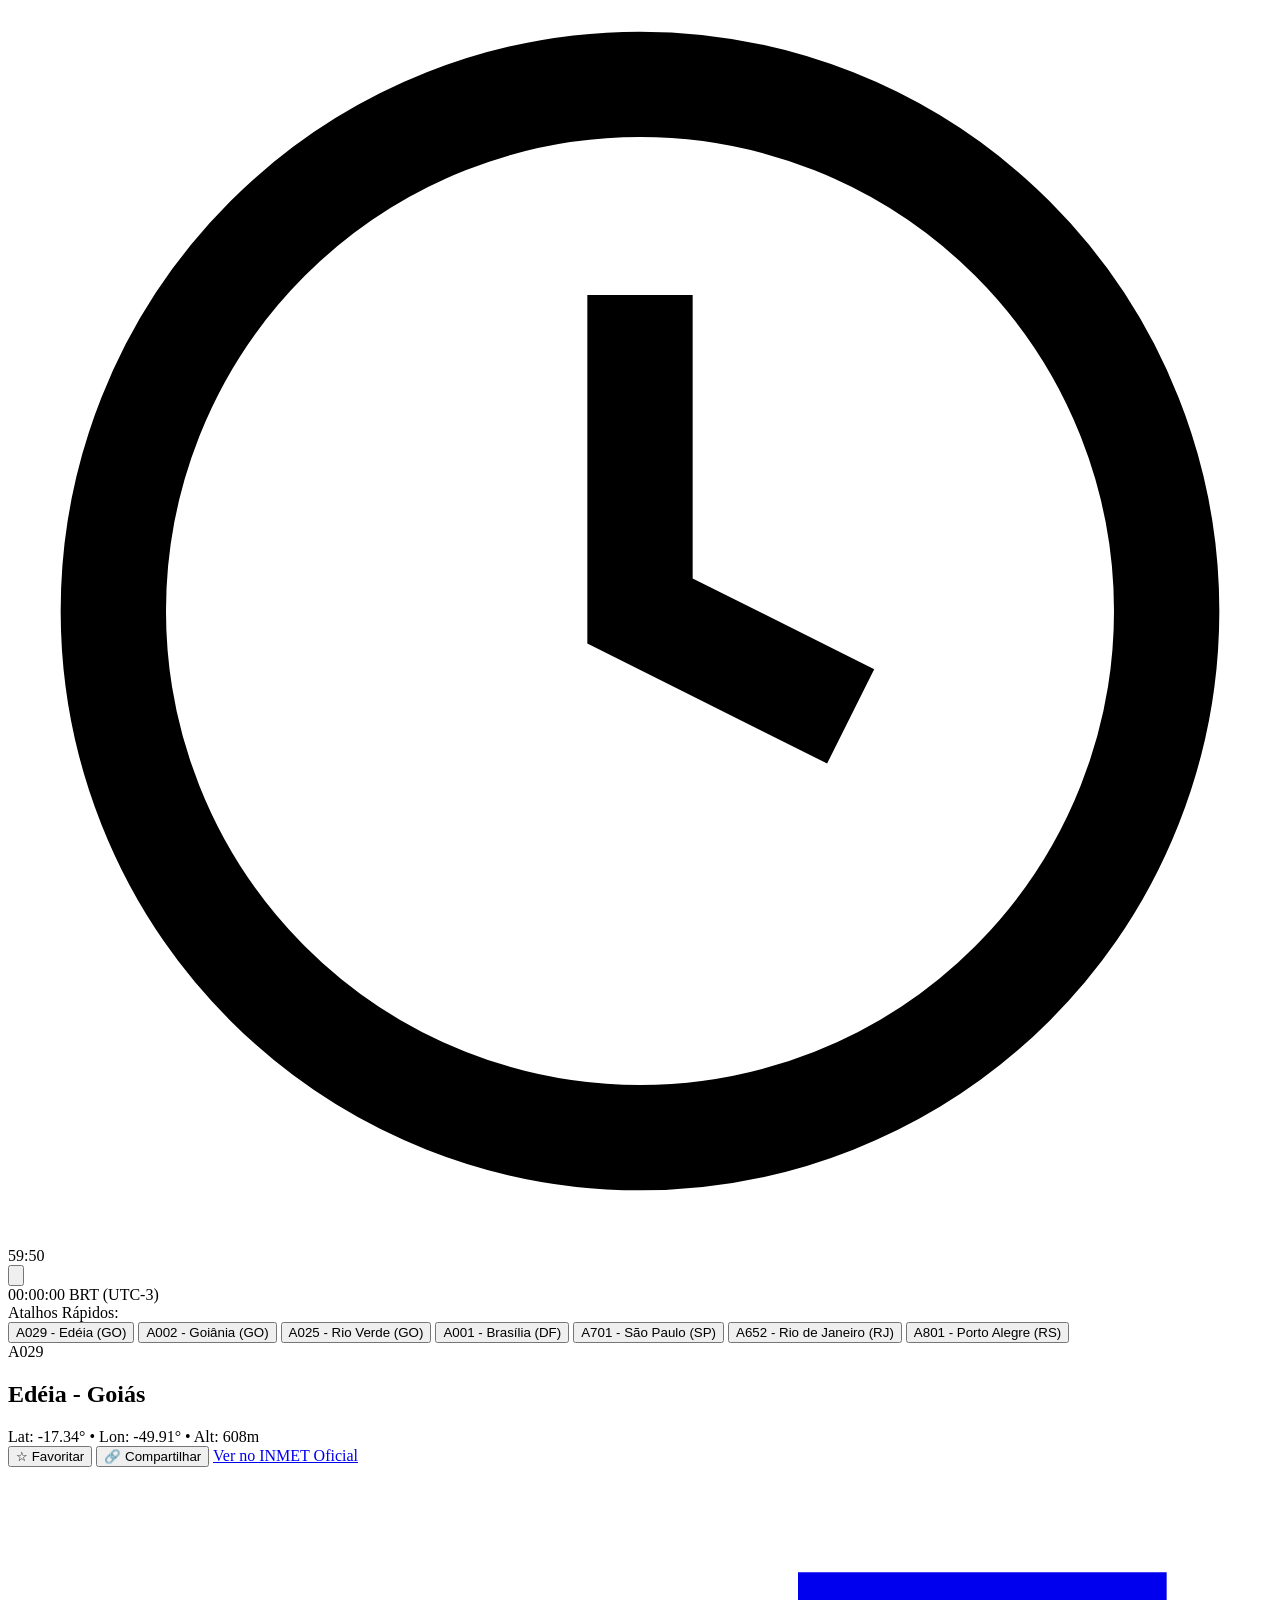
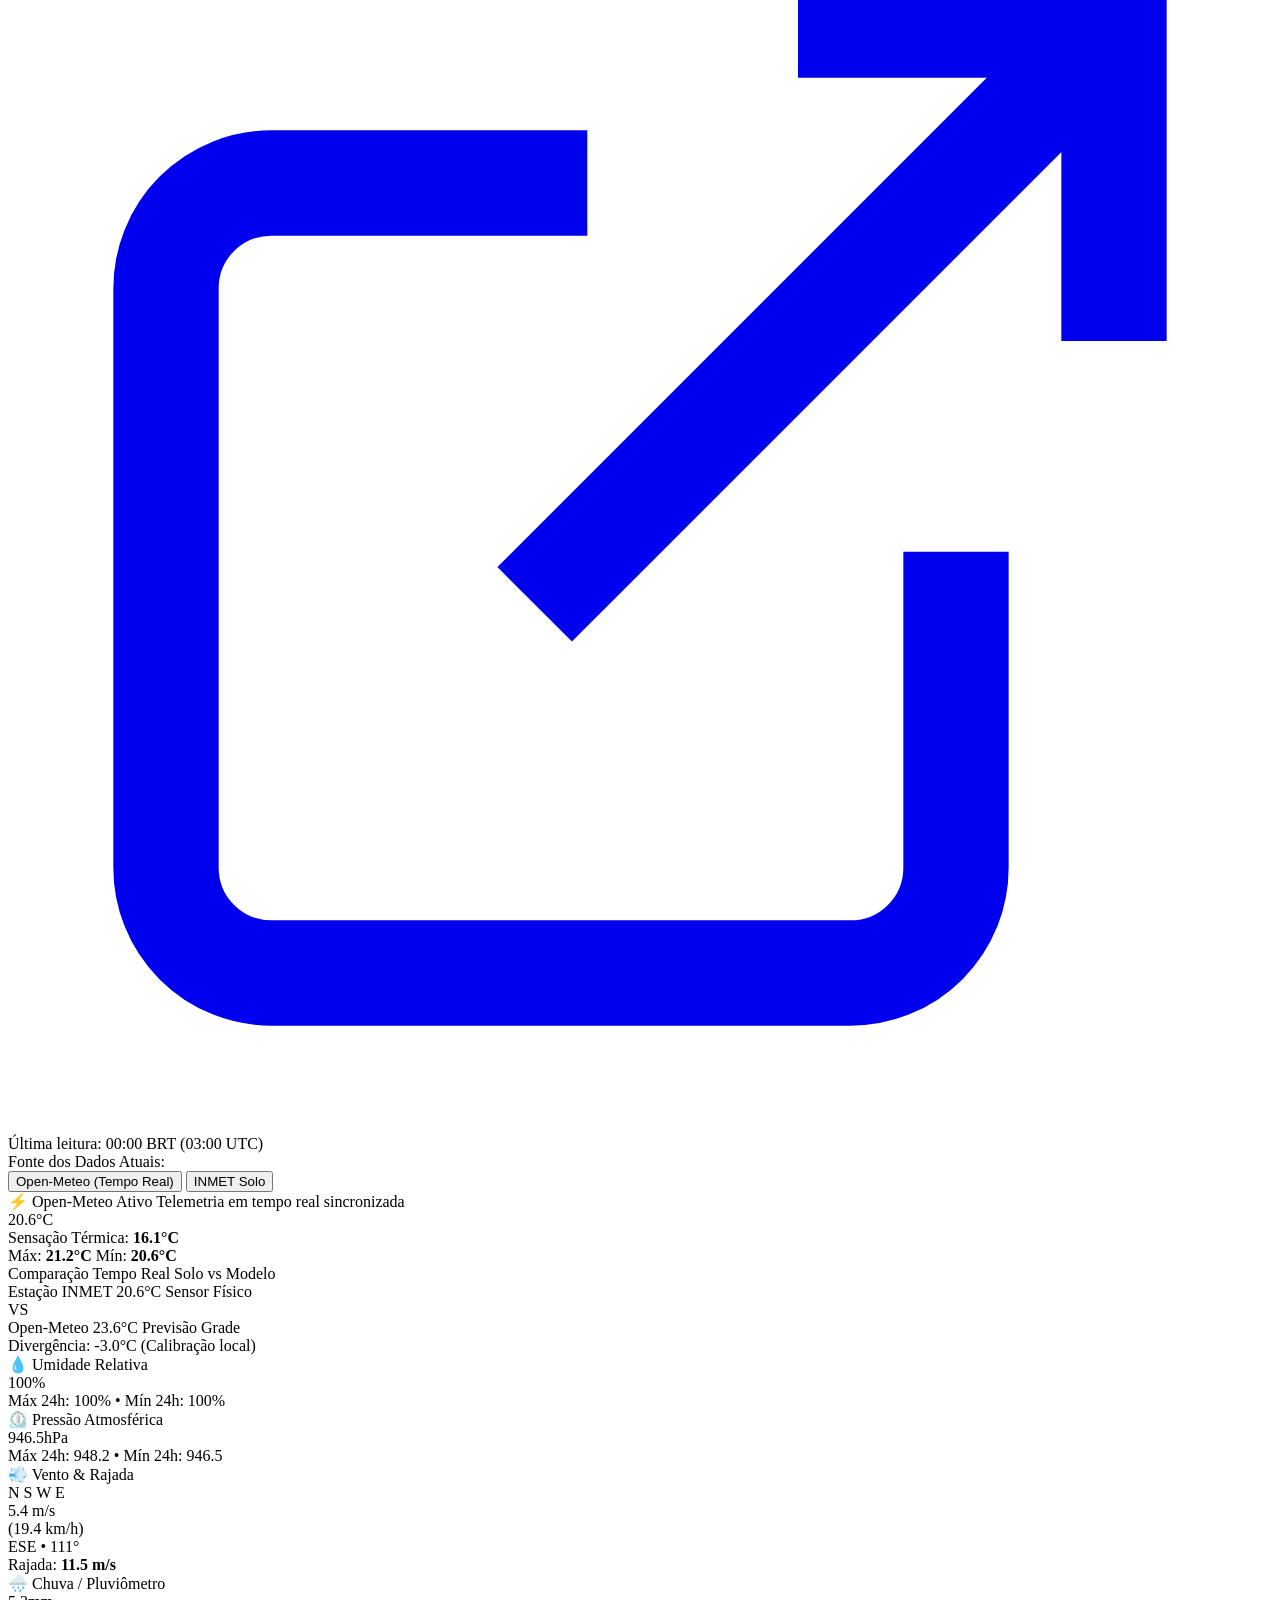
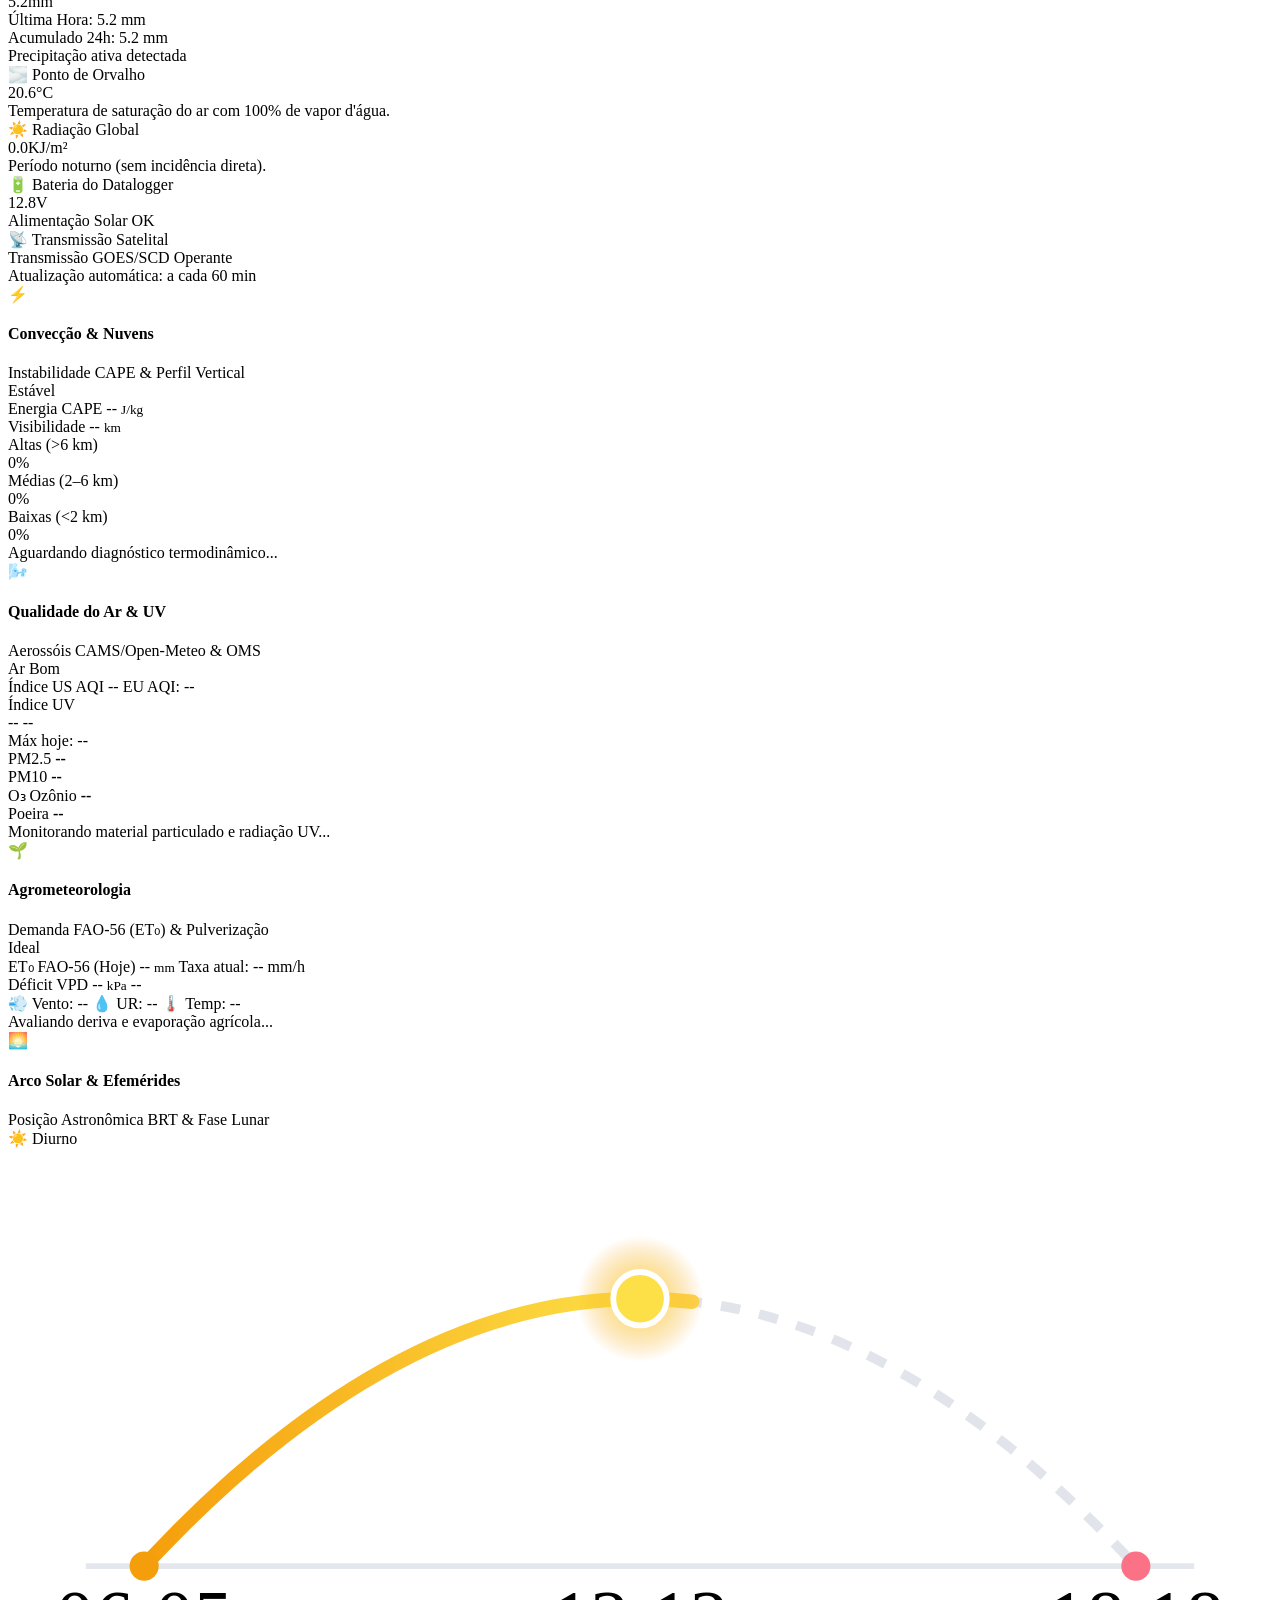
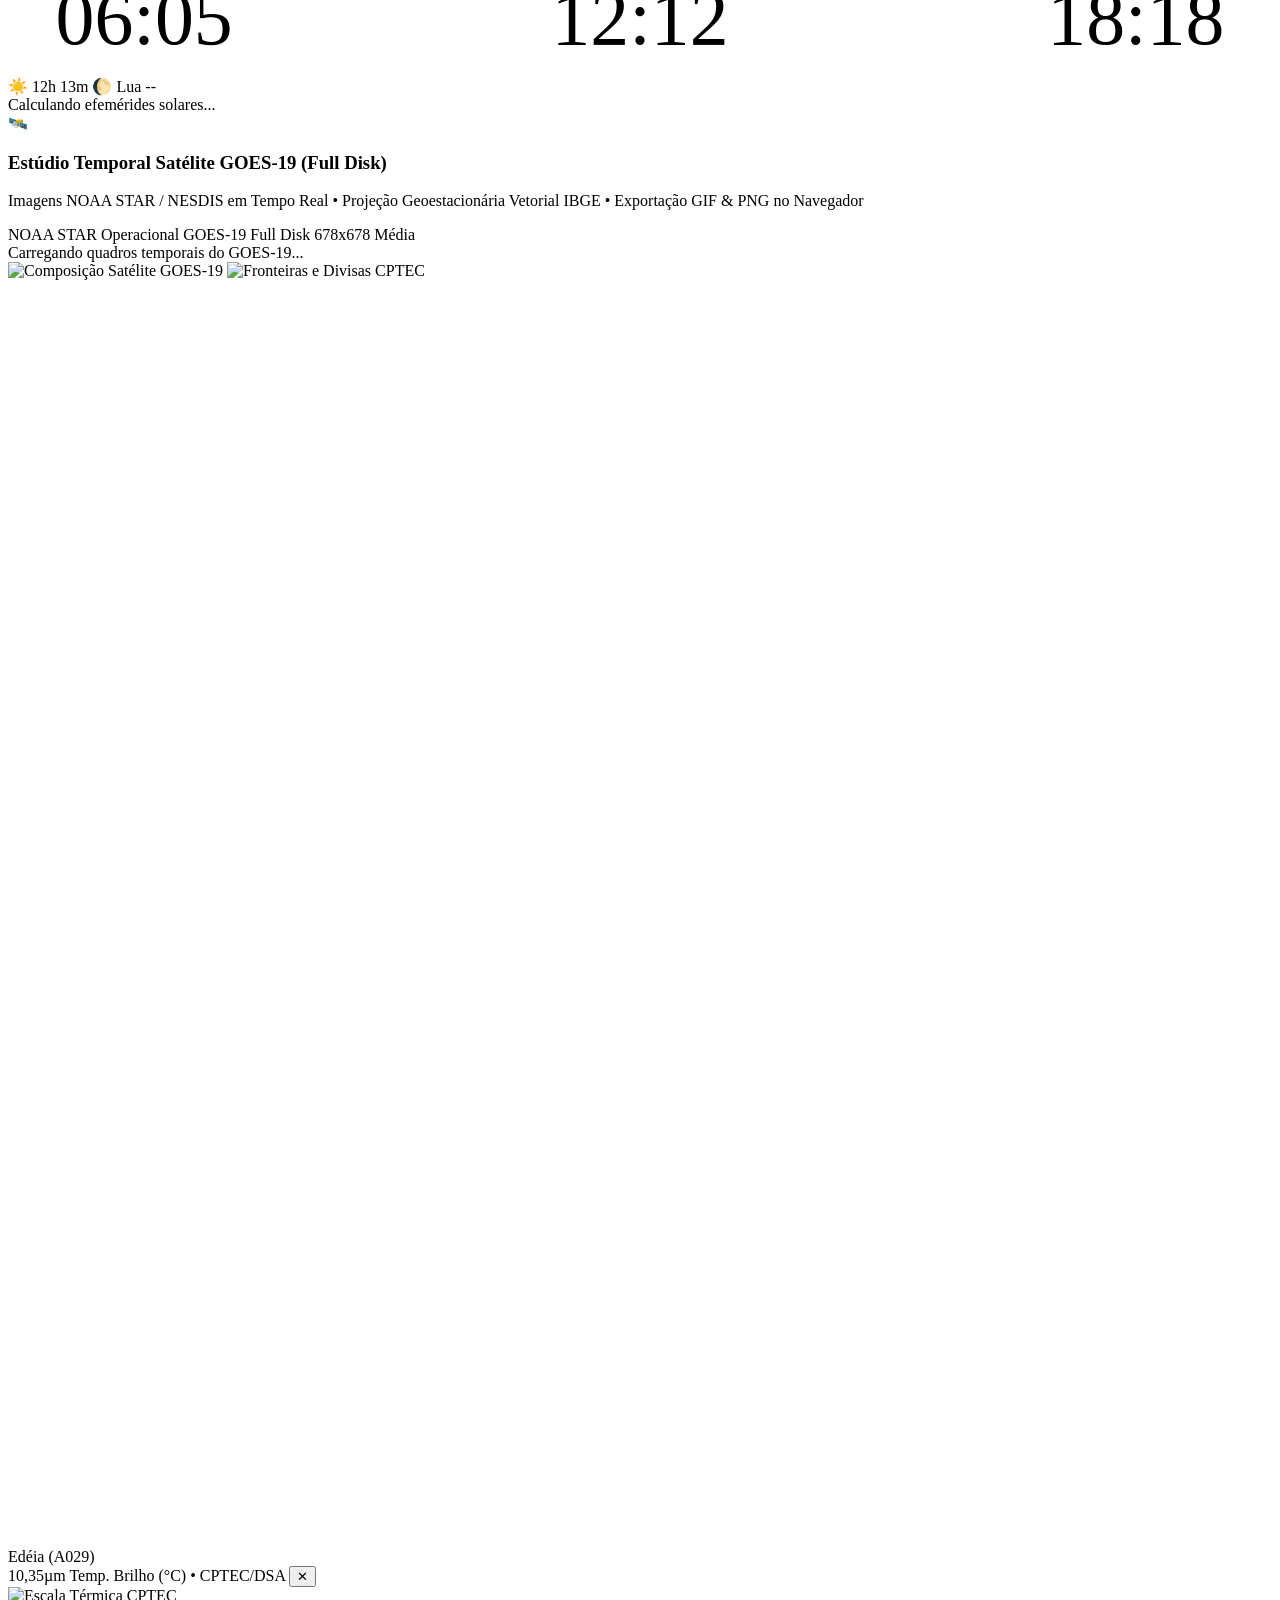
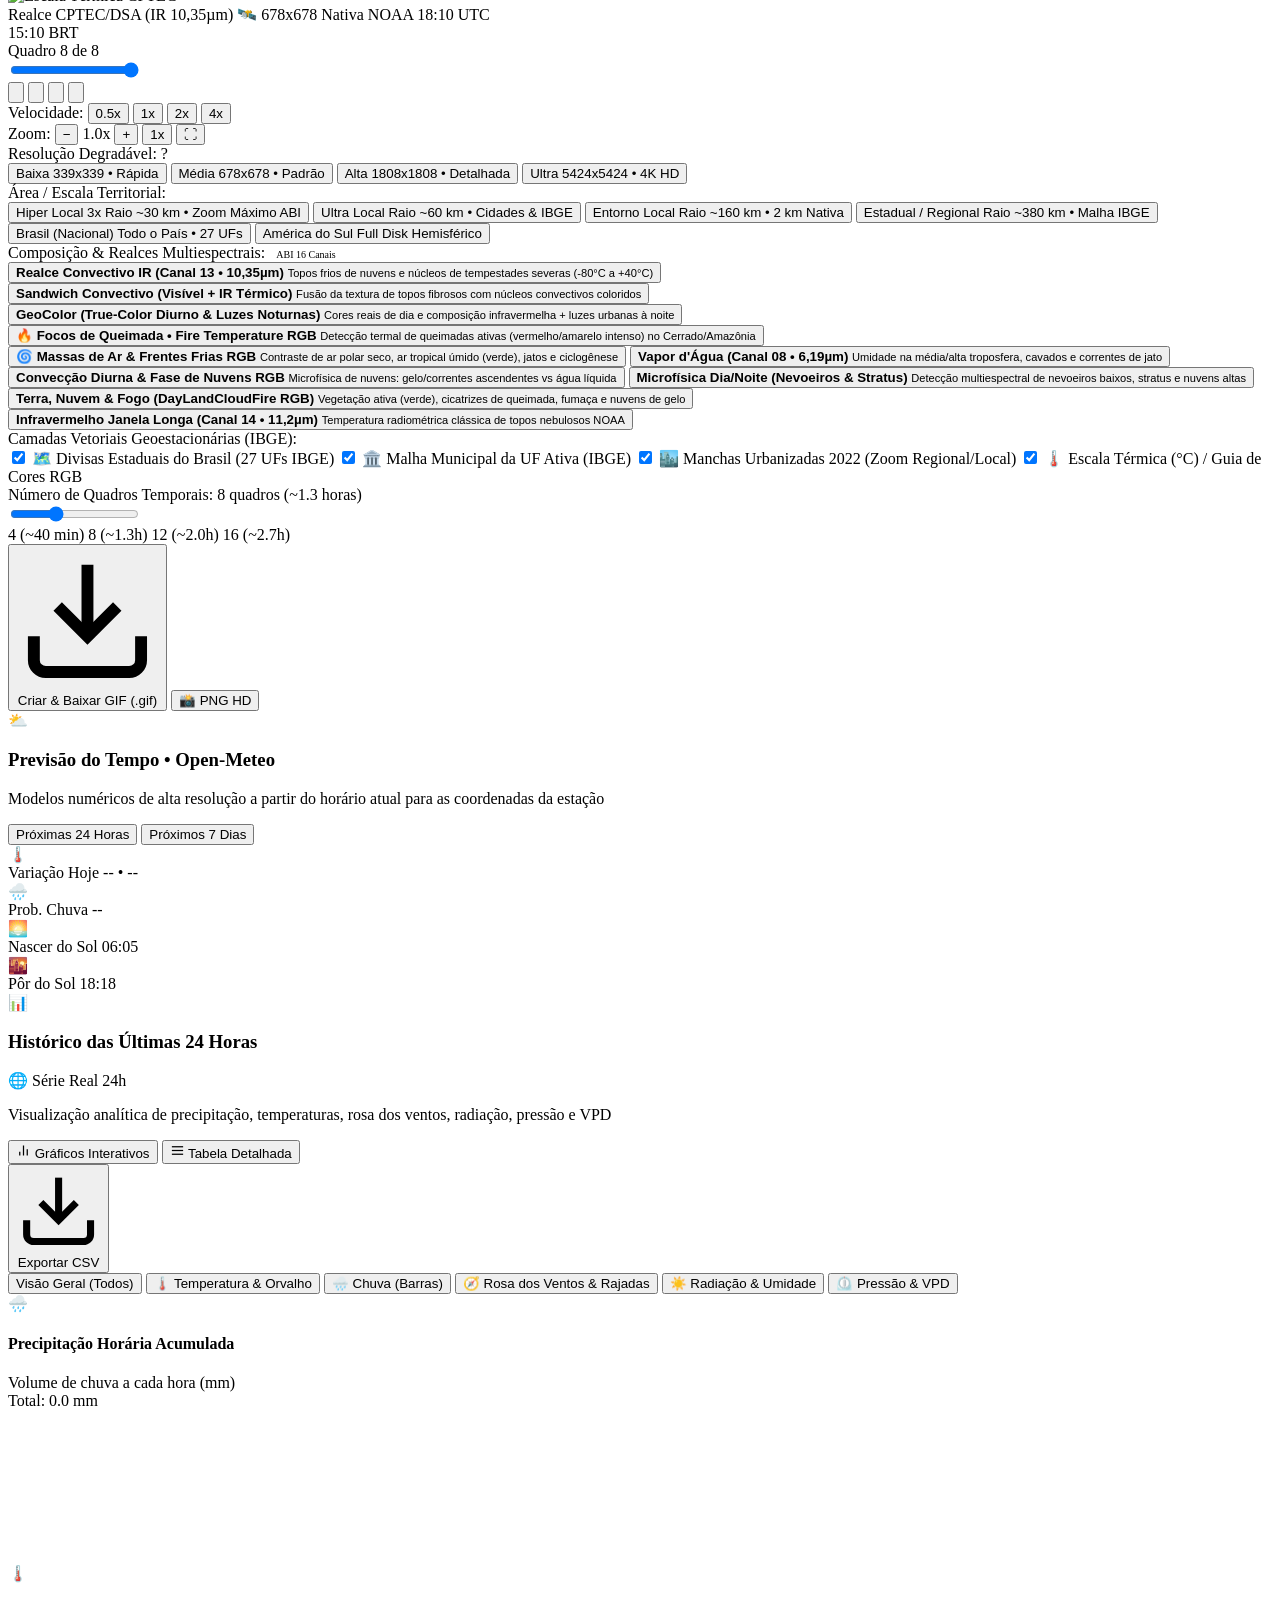
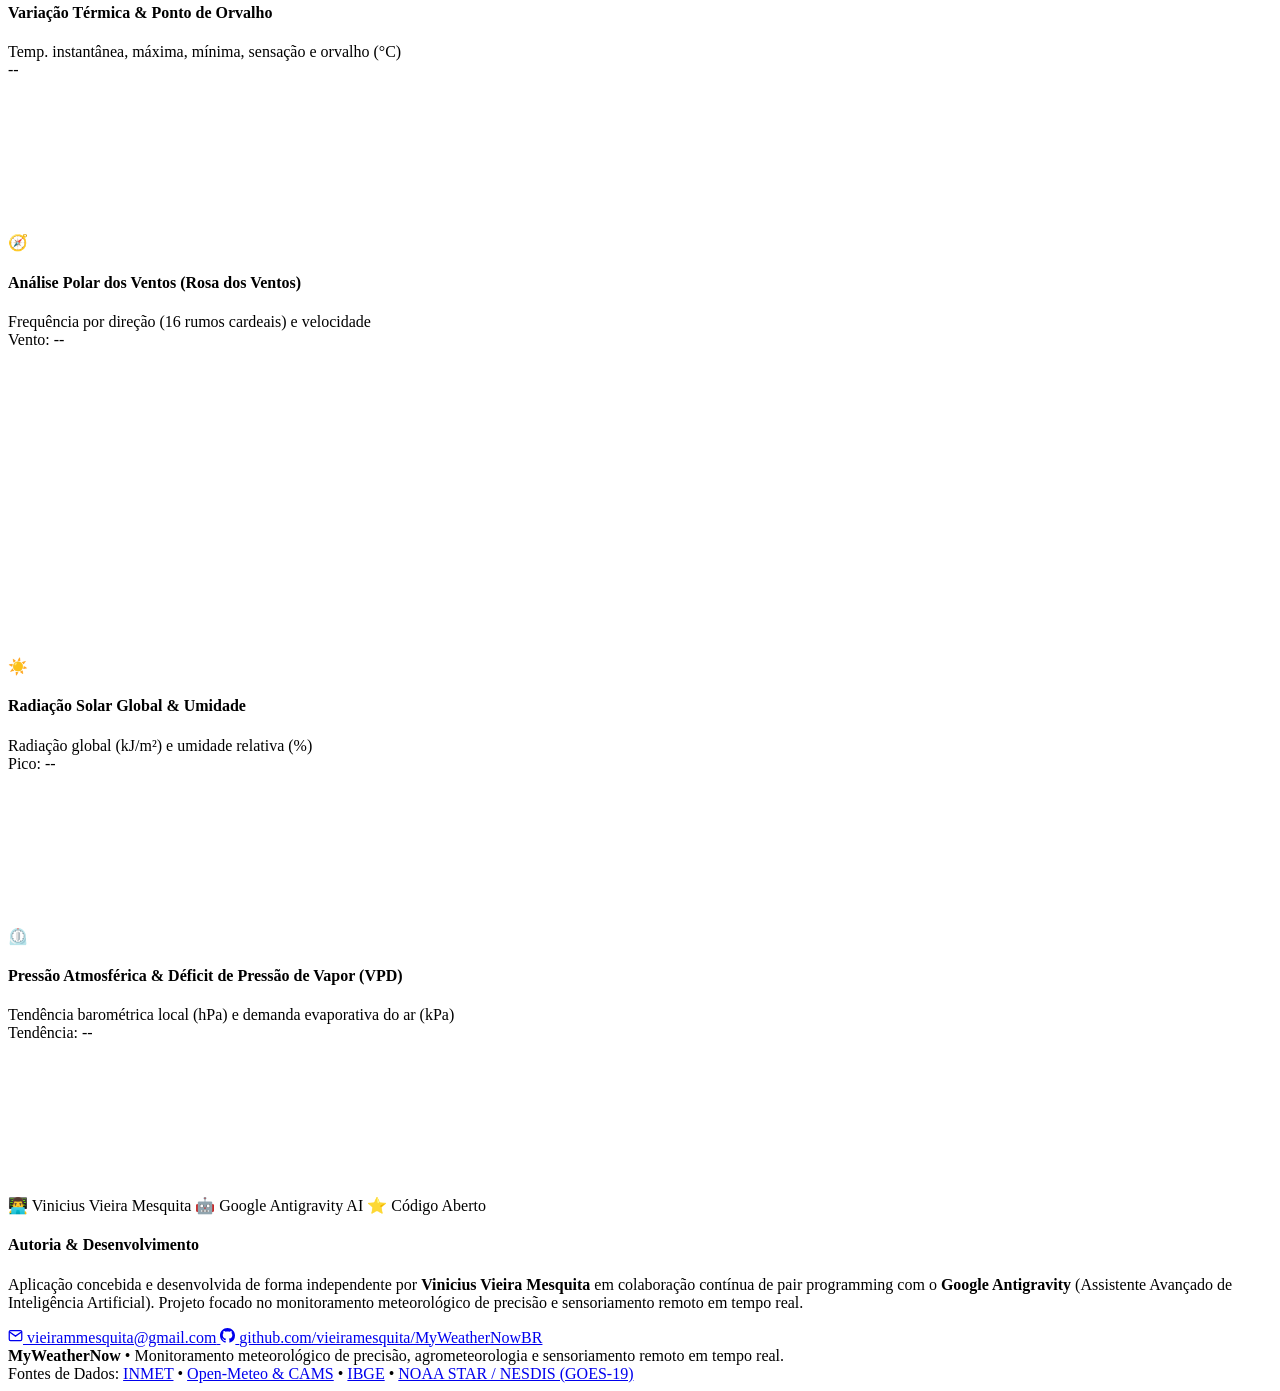
==== commit cc2406c6: "feat(v4.0): Argon Pro upgrade - atmospheric intel, AQI, FAO-56 agrometeo, vector GOES-19 & client-si" ====
--- a/static/index.html
+++ b/static/index.html
@@ -3,8 +3,8 @@
 <head>
   <meta charset="UTF-8">
   <meta name="viewport" content="width=device-width, initial-scale=1.0">
-  <title>MyWeatherNow • Monitoramento Meteorológico & Satélite GOES-19</title>
-  <meta name="description" content="MyWeatherNow • Dashboard meteorológico avançado integrado à rede de estações automáticas do INMET, previsão Open-Meteo e estúdio temporal de satélite GOES-19 (Full Disk) com resoluções degradáveis.">
+  <title>MyWeatherNow • Monitoramento Meteorológico, Agrometeo & Satélite GOES-19</title>
+  <meta name="description" content="MyWeatherNow • Dashboard meteorológico avançado integrado às 672 estações automáticas do INMET, inteligência atmosférica, qualidade do ar, agrometeorologia FAO-56 e estúdio temporal GOES-19 (Full Disk).">
   <link rel="icon" href="data:image/svg+xml,<svg xmlns=%22http://www.w3.org/2000/svg%22 viewBox=%220 0 100 100%22><text y=%22.9em%22 font-size=%2290%22>🛰️</text></svg>">
   
   <!-- Fonts -->
@@ -16,7 +16,7 @@
   <script src="https://cdn.jsdelivr.net/npm/chart.js@4.4.4/dist/chart.umd.min.js"></script>
   
   <!-- Custom Stylesheet -->
-  <link rel="stylesheet" href="static/styles.css?v=3.4.3">
+  <link rel="stylesheet" href="static/styles.css?v=4.0.0">
 </head>
 <body class="theme-dark">
   <div class="app-background">
@@ -25,6 +25,9 @@
     <div class="bg-glow glow-3"></div>
   </div>
 
+  <!-- Non-intrusive Toast Notification Stack -->
+  <div id="toastContainer" class="toast-container" aria-live="polite"></div>
+
   <!-- Header -->
   <header class="app-header">
     <div class="header-container">
@@ -41,7 +44,7 @@
               <span class="pulse-text" id="headerPulseStatus">OPEN-METEO TEMPO REAL</span>
             </span>
           </div>
-          <p class="brand-subtitle">Estações Solo INMET • Previsão Open-Meteo • Satélite GOES-19 (Full Disk)</p>
+          <p class="brand-subtitle">672 Estações INMET • Inteligência Atmosférica &amp; Agrometeo • Satélite GOES-19 (Full Disk)</p>
         </div>
       </div>
 
@@ -53,7 +56,7 @@
             <svg class="search-svg" viewBox="0 0 24 24" fill="none" stroke="currentColor" stroke-width="2">
               <circle cx="11" cy="11" r="8"></circle><line x1="21" y1="21" x2="16.65" y2="16.65"></line>
             </svg>
-            <input type="text" id="stationSearchInput" placeholder="Buscar estação (ex: Edéia, A029, Goiânia)..." autocomplete="off">
+            <input type="text" id="stationSearchInput" placeholder="Buscar estação (ex: Edéia, A029, Goiânia, Manaus)..." autocomplete="off">
             <button id="clearSearchBtn" class="clear-btn" title="Limpar" style="display:none;">&times;</button>
           </div>
           <div id="stationSearchResults" class="search-dropdown-menu"></div>
@@ -92,8 +95,9 @@
       </div>
     </div>
 
-    <!-- Station Quick Chips -->
+    <!-- Station Quick Chips + User Favorites -->
     <div class="quick-chips-bar">
+      <div class="chips-favorites-group" id="favoriteChipsContainer" style="display: none;"></div>
       <span class="chips-label">Atalhos Rápidos:</span>
       <div class="chips-container" id="quickChipsContainer">
         <button class="chip active" data-code="A029">A029 - Edéia (GO)</button>
@@ -109,6 +113,18 @@
 
   <!-- Main Content Layout -->
   <main class="main-dashboard">
+    <!-- Dynamic Severe Weather / Environmental Alert Banner -->
+    <div id="weatherAlertBanner" class="weather-alert-banner" style="display: none;" role="alert">
+      <div class="alert-banner-left">
+        <span class="alert-banner-icon" id="weatherAlertIcon">⚠️</span>
+        <div class="alert-banner-texts">
+          <strong id="weatherAlertTitle">Aviso Meteorológico</strong>
+          <span id="weatherAlertText">--</span>
+        </div>
+      </div>
+      <button id="btnDismissAlert" class="alert-dismiss-btn" title="Ocultar aviso">&times;</button>
+    </div>
+
     <!-- Row 1: INMET Live Station Hero & Open-Meteo Comparison -->
     <section class="dashboard-hero-section">
       <!-- INMET Station Principal Card -->
@@ -124,14 +140,24 @@
             </div>
           </div>
           <div class="station-link-wrapper">
-            <a href="https://tempo.inmet.gov.br/TabelaEstacoes/A029" target="_blank" rel="noopener noreferrer" class="inmet-official-link" id="inmetOfficialLink">
-              <span>Ver no INMET Oficial</span>
-              <svg viewBox="0 0 24 24" fill="none" stroke="currentColor" stroke-width="2">
-                <path d="M18 13v6a2 2 0 0 1-2 2H5a2 2 0 0 1-2-2V8a2 2 0 0 1 2-2h6"></path>
-                <polyline points="15 3 21 3 21 9"></polyline>
-                <line x1="10" y1="14" x2="21" y2="3"></line>
-              </svg>
-            </a>
+            <div class="station-quick-actions">
+              <button id="btnFavoriteStation" class="station-action-pill" title="Salvar ou remover esta estação dos seus favoritos">
+                <span id="favStarIcon">☆</span>
+                <span id="favBtnText">Favoritar</span>
+              </button>
+              <button id="btnShareStation" class="station-action-pill" title="Copiar link direto para esta estação">
+                <span>🔗</span>
+                <span>Compartilhar</span>
+              </button>
+              <a href="https://tempo.inmet.gov.br/TabelaEstacoes/A029" target="_blank" rel="noopener noreferrer" class="inmet-official-link" id="inmetOfficialLink">
+                <span>Ver no INMET Oficial</span>
+                <svg viewBox="0 0 24 24" fill="none" stroke="currentColor" stroke-width="2">
+                  <path d="M18 13v6a2 2 0 0 1-2 2H5a2 2 0 0 1-2-2V8a2 2 0 0 1 2-2h6"></path>
+                  <polyline points="15 3 21 3 21 9"></polyline>
+                  <line x1="10" y1="14" x2="21" y2="3"></line>
+                </svg>
+              </a>
+            </div>
             <div class="reading-time-tag" id="readingTimestamp">Última leitura: 00:00 BRT (03:00 UTC)</div>
           </div>
         </div>
@@ -145,15 +171,15 @@
                 <span class="pulse-dot-green"></span>
                 <span>Open-Meteo (Tempo Real)</span>
               </button>
-              <button id="btnSourceInmet" class="btn-source" title="Exibir última telemetria física registrada pela estação INMET (18h BRT)">
+              <button id="btnSourceInmet" class="btn-source" title="Exibir última telemetria física registrada pela estação INMET">
                 <span class="status-dot-blue"></span>
-                <span>INMET Solo (18h BRT)</span>
+                <span>INMET Solo</span>
               </button>
             </div>
           </div>
           <div class="source-status-note" id="sourceStatusNote">
             <span class="note-pill om">⚡ Open-Meteo Ativo</span>
-            <span class="note-text">Estação solo INMET sem dados pós-18h BRT</span>
+            <span class="note-text">Telemetria em tempo real sincronizada</span>
           </div>
         </div>
 
@@ -211,7 +237,7 @@
             <div class="progress-bar-bg">
               <div class="progress-bar-fill fill-blue" id="humidityBar" style="width: 100%;"></div>
             </div>
-            <div class="metric-sub">Máx: <span id="humMax">100%</span> • Mín: <span id="humMin">100%</span></div>
+            <div class="metric-sub">Máx 24h: <span id="humMax">100%</span> • Mín 24h: <span id="humMin">100%</span></div>
           </div>
 
           <!-- Card 2: Pressão -->
@@ -226,14 +252,14 @@
             <div class="progress-bar-bg">
               <div class="progress-bar-fill fill-purple" id="pressureBar" style="width: 82%;"></div>
             </div>
-            <div class="metric-sub">Máx: <span id="pressMax">948.2</span> • Mín: <span id="pressMin">946.5</span></div>
+            <div class="metric-sub">Máx 24h: <span id="pressMax">948.2</span> • Mín 24h: <span id="pressMin">946.5</span></div>
           </div>
 
           <!-- Card 3: Vento & Rosa dos Ventos -->
           <div class="metric-card wind-card">
             <div class="metric-header">
               <span class="metric-icon">💨</span>
-              <span class="metric-title">Vento & Rajada</span>
+              <span class="metric-title">Vento &amp; Rajada</span>
             </div>
             <div class="wind-body">
               <div class="compass-circle">
@@ -247,7 +273,7 @@
                 <div class="metric-val-sm"><span id="windSpeed">5.4</span> m/s</div>
                 <div class="wind-speed-kmh">(<span id="windSpeedKmh">19.4</span> km/h)</div>
                 <div class="wind-direction-text"><span id="windCardinal">ESE</span> • <span id="windDir">111</span>°</div>
-                <div class="wind-gust">Rajada: <strong id="windGust">11.5 m/s</strong> (41.4 km/h)</div>
+                <div class="wind-gust">Rajada: <strong id="windGust">11.5 m/s</strong></div>
               </div>
             </div>
           </div>
@@ -326,7 +352,197 @@
       </div>
     </section>
 
-    <!-- Row 2: GOES-16 Satellite Temporal GIF Studio & Interactive Player -->
+    <!-- Row 1.5: Atmospheric Intelligence, Air Quality, Agrometeorology & Live Solar Arc -->
+    <section class="dashboard-intel-section">
+      <div class="intel-grid">
+        <!-- Intel Card 1: Convective Severity & 3-Layer Cloud Profile -->
+        <div class="card glass-card intel-card">
+          <div class="intel-card-header">
+            <div class="intel-title-group">
+              <span class="intel-emoji">⚡</span>
+              <div>
+                <h4>Convecção &amp; Nuvens</h4>
+                <span class="intel-sub">Instabilidade CAPE &amp; Perfil Vertical</span>
+              </div>
+            </div>
+            <span class="intel-status-pill pill-emerald" id="intelCapeBadge">Estável</span>
+          </div>
+
+          <div class="intel-kpi-pair">
+            <div class="intel-kpi-box">
+              <span class="intel-kpi-label">Energia CAPE</span>
+              <span class="intel-kpi-val" id="intelCapeVal">-- <small>J/kg</small></span>
+            </div>
+            <div class="intel-kpi-box">
+              <span class="intel-kpi-label">Visibilidade</span>
+              <span class="intel-kpi-val" id="intelVisVal">-- <small>km</small></span>
+            </div>
+          </div>
+
+          <div class="cloud-layers-stack">
+            <div class="cloud-layer-row">
+              <span class="cloud-layer-label">Altas (&gt;6 km)</span>
+              <div class="cloud-bar-track"><div class="cloud-bar-fill fill-high" id="cloudHighBar" style="width: 0%;"></div></div>
+              <span class="cloud-layer-pct" id="cloudHighVal">0%</span>
+            </div>
+            <div class="cloud-layer-row">
+              <span class="cloud-layer-label">Médias (2–6 km)</span>
+              <div class="cloud-bar-track"><div class="cloud-bar-fill fill-mid" id="cloudMidBar" style="width: 0%;"></div></div>
+              <span class="cloud-layer-pct" id="cloudMidVal">0%</span>
+            </div>
+            <div class="cloud-layer-row">
+              <span class="cloud-layer-label">Baixas (&lt;2 km)</span>
+              <div class="cloud-bar-track"><div class="cloud-bar-fill fill-low" id="cloudLowBar" style="width: 0%;"></div></div>
+              <span class="cloud-layer-pct" id="cloudLowVal">0%</span>
+            </div>
+          </div>
+
+          <div class="intel-footer-note" id="intelConvectiveSummary">Aguardando diagnóstico termodinâmico...</div>
+        </div>
+
+        <!-- Intel Card 2: Real-Time Air Quality & UV Index -->
+        <div class="card glass-card intel-card">
+          <div class="intel-card-header">
+            <div class="intel-title-group">
+              <span class="intel-emoji">🌬️</span>
+              <div>
+                <h4>Qualidade do Ar &amp; UV</h4>
+                <span class="intel-sub">Aerossóis CAMS/Open-Meteo &amp; OMS</span>
+              </div>
+            </div>
+            <span class="intel-status-pill pill-emerald" id="intelAqiBadge">Ar Bom</span>
+          </div>
+
+          <div class="intel-kpi-pair">
+            <div class="intel-kpi-box">
+              <span class="intel-kpi-label">Índice US AQI</span>
+              <span class="intel-kpi-val" id="intelAqiVal">--</span>
+              <span class="intel-kpi-micro" id="intelEuAqiVal">EU AQI: --</span>
+            </div>
+            <div class="intel-kpi-box">
+              <span class="intel-kpi-label">Índice UV</span>
+              <div class="intel-uv-inline">
+                <span class="intel-kpi-val" id="intelUvVal">--</span>
+                <span class="uv-mini-badge" id="intelUvBadge">--</span>
+              </div>
+              <span class="intel-kpi-micro" id="intelUvMaxToday">Máx hoje: --</span>
+            </div>
+          </div>
+
+          <div class="pollutants-mini-grid">
+            <div class="pollutant-pill">
+              <span class="p-name">PM2.5</span>
+              <strong class="p-val" id="aqPm25">--</strong>
+            </div>
+            <div class="pollutant-pill">
+              <span class="p-name">PM10</span>
+              <strong class="p-val" id="aqPm10">--</strong>
+            </div>
+            <div class="pollutant-pill">
+              <span class="p-name">O₃ Ozônio</span>
+              <strong class="p-val" id="aqOzone">--</strong>
+            </div>
+            <div class="pollutant-pill">
+              <span class="p-name">Poeira</span>
+              <strong class="p-val" id="aqDust">--</strong>
+            </div>
+          </div>
+
+          <div class="intel-footer-note" id="intelUvAdvice">Monitorando material particulado e radiação UV...</div>
+        </div>
+
+        <!-- Intel Card 3: Agrometeorology FAO-56 & Spraying Window -->
+        <div class="card glass-card intel-card">
+          <div class="intel-card-header">
+            <div class="intel-title-group">
+              <span class="intel-emoji">🌱</span>
+              <div>
+                <h4>Agrometeorologia</h4>
+                <span class="intel-sub">Demanda FAO-56 (ET₀) &amp; Pulverização</span>
+              </div>
+            </div>
+            <span class="intel-status-pill pill-emerald" id="agroSprayBadge">Ideal</span>
+          </div>
+
+          <div class="intel-kpi-pair">
+            <div class="intel-kpi-box">
+              <span class="intel-kpi-label">ET₀ FAO-56 (Hoje)</span>
+              <span class="intel-kpi-val" id="agroEt0Day">-- <small>mm</small></span>
+              <span class="intel-kpi-micro" id="agroEt0Hour">Taxa atual: -- mm/h</span>
+            </div>
+            <div class="intel-kpi-box">
+              <span class="intel-kpi-label">Déficit VPD</span>
+              <span class="intel-kpi-val" id="agroVpdVal">-- <small>kPa</small></span>
+              <span class="intel-kpi-micro" id="agroVpdStatus">--</span>
+            </div>
+          </div>
+
+          <div class="agro-checks-row">
+            <span class="agro-check-chip" id="agroCheckWind">💨 Vento: --</span>
+            <span class="agro-check-chip" id="agroCheckHum">💧 UR: --</span>
+            <span class="agro-check-chip" id="agroCheckTemp">🌡️ Temp: --</span>
+          </div>
+
+          <div class="intel-footer-note" id="agroSprayReason">Avaliando deriva e evaporação agrícola...</div>
+        </div>
+
+        <!-- Intel Card 4: Live Solar Trajectory Arc & Lunar Phase -->
+        <div class="card glass-card intel-card">
+          <div class="intel-card-header">
+            <div class="intel-title-group">
+              <span class="intel-emoji">🌅</span>
+              <div>
+                <h4>Arco Solar &amp; Efemérides</h4>
+                <span class="intel-sub">Posição Astronômica BRT &amp; Fase Lunar</span>
+              </div>
+            </div>
+            <span class="intel-status-pill pill-cyan" id="intelDayNightBadge">☀️ Diurno</span>
+          </div>
+
+          <div class="solar-arc-box">
+            <svg id="solarArcSvg" viewBox="0 0 260 108" class="solar-arc-svg" aria-label="Trajetória solar diária">
+              <defs>
+                <linearGradient id="solarArcGrad" x1="0%" y1="0%" x2="100%" y2="0%">
+                  <stop offset="0%" stop-color="#f59e0b" />
+                  <stop offset="50%" stop-color="#fde047" />
+                  <stop offset="100%" stop-color="#fb7185" />
+                </linearGradient>
+                <radialGradient id="sunGlowGrad" cx="50%" cy="50%" r="50%">
+                  <stop offset="0%" stop-color="rgba(253, 224, 71, 0.9)" />
+                  <stop offset="100%" stop-color="rgba(245, 158, 11, 0)" />
+                </radialGradient>
+              </defs>
+              <!-- Horizon baseline -->
+              <line x1="16" y1="86" x2="244" y2="86" stroke="rgba(148, 163, 184, 0.25)" stroke-width="1.2" />
+              <!-- Full day dashed trajectory -->
+              <path id="solarArcTrack" d="M 28 86 Q 130 -24 232 86" fill="none" stroke="rgba(148, 163, 184, 0.28)" stroke-width="2" stroke-dasharray="4 4" />
+              <!-- Active sunlit progress path -->
+              <path id="solarArcProgress" d="M 28 86 Q 130 -24 232 86" fill="none" stroke="url(#solarArcGrad)" stroke-width="3" stroke-linecap="round" stroke-dasharray="260" stroke-dashoffset="130" />
+              <!-- Horizon endpoints -->
+              <circle cx="28" cy="86" r="3" fill="#f59e0b" />
+              <circle cx="232" cy="86" r="3" fill="#fb7185" />
+              <!-- Sun / Moon Orb -->
+              <g id="solarOrbGroup" transform="translate(130, 31)">
+                <circle id="solarOrbGlow" cx="0" cy="0" r="13" fill="url(#sunGlowGrad)" />
+                <circle id="solarOrbCore" cx="0" cy="0" r="5.5" fill="#fde047" stroke="#ffffff" stroke-width="1.2" />
+              </g>
+              <!-- Labels -->
+              <text x="28" y="102" text-anchor="middle" class="arc-svg-label" id="arcSunrise">06:05</text>
+              <text x="130" y="102" text-anchor="middle" class="arc-svg-label muted" id="arcNoon">12:12</text>
+              <text x="232" y="102" text-anchor="middle" class="arc-svg-label" id="arcSunset">18:18</text>
+            </svg>
+          </div>
+
+          <div class="ephemeris-bottom-bar">
+            <span id="intelDaylightDur" title="Fotoperíodo total do dia">☀️ 12h 13m</span>
+            <span id="intelMoonPhase" title="Fase lunar astronômica atual">🌔 Lua --</span>
+          </div>
+          <div class="intel-footer-note" id="intelSunCountdown">Calculando efemérides solares...</div>
+        </div>
+      </div>
+    </section>
+
+    <!-- Row 2: GOES-19 Satellite Temporal GIF Studio & Interactive Player -->
     <section class="dashboard-goes-section">
       <div class="card glass-card goes-studio-card">
         <div class="section-title-bar">
@@ -334,7 +550,7 @@
             <span class="title-emoji">🛰️</span>
             <div>
               <h3>Estúdio Temporal Satélite GOES-19 (Full Disk)</h3>
-              <p class="section-subtitle">Imagens NOAA STAR / NESDIS em Tempo Real • Cobertura integral do Brasil (Full Disk) • Resoluções degradáveis</p>
+              <p class="section-subtitle">Imagens NOAA STAR / NESDIS em Tempo Real • Projeção Geoestacionária Vetorial IBGE • Exportação GIF &amp; PNG no Navegador</p>
             </div>
           </div>
           <div class="goes-badges">
@@ -347,7 +563,7 @@
         <div class="goes-workspace-grid">
           <!-- Left: Temporal Viewer / Player -->
           <div class="goes-viewer-column">
-            <div class="goes-screen-wrapper">
+            <div class="goes-screen-wrapper" id="goesScreenWrapper">
               <!-- Loading overlay -->
               <div id="goesLoadingOverlay" class="goes-loading-overlay">
                 <div class="spinner"></div>
@@ -358,8 +574,14 @@
               <div class="canvas-holder">
                 <div class="canvas-zoom-wrapper" id="canvasZoomWrapper">
                   <img id="goesDisplayImage" src="static/sample_goes_edeia.png" alt="Composição Satélite GOES-19">
-                  <!-- CPTEC Borders & Divisas Overlay -->
-                  <img id="goesBordersOverlay" class="goes-borders-overlay" src="static/img/cptec_borders_678.png" alt="Fronteiras e Divisas CPTEC">
+                  <!-- Legacy raster overlay (hidden when SVG vector overlay is active) -->
+                  <img id="goesBordersOverlay" class="goes-borders-overlay hidden" src="static/img/cptec_borders_678.png" alt="Fronteiras e Divisas CPTEC">
+                  <!-- Crisp Geostationary SVG Vector Overlay (States, Municipalities & Urban IBGE) -->
+                  <svg id="goesVectorOverlay" class="goes-vector-overlay" viewBox="0 0 1000 1000" preserveAspectRatio="none" aria-hidden="true">
+                    <g id="svgLayerUrban"></g>
+                    <g id="svgLayerCities"></g>
+                    <g id="svgLayerBorders"></g>
+                  </svg>
                   <!-- Location Crosshair Pin -->
                   <div class="satellite-crosshair" id="satelliteCrosshair" title="Posição da Estação / Coordenada">
                     <div class="crosshair-ring"></div>
@@ -381,7 +603,7 @@
                 <!-- HUD Overlay Badges -->
                 <div class="hud-top-left">
                   <span class="hud-product-name" id="hudProductName">Realce CPTEC/DSA (IR 10,35µm)</span>
-                  <span class="hud-res-badge" id="hudResBadge">🛰️ 2 km Nativa (Zoom 5)</span>
+                  <span class="hud-res-badge" id="hudResBadge">🛰️ 678x678 Nativa NOAA</span>
                   <span class="hud-time-utc" id="hudTimeUtc">18:10 UTC</span>
                 </div>
                 <div class="hud-top-right">
@@ -391,7 +613,6 @@
                   <span class="hud-frame-counter" id="hudFrameCounter">Quadro 8 de 8</span>
                 </div>
               </div>
-
 
               <!-- Interactive Timeline Scrubber & Player Controls -->
               <div class="goes-player-controls">
@@ -431,6 +652,7 @@
                     <span id="playerZoomDisplay" class="player-zoom-badge">1.0x</span>
                     <button id="btnPlayerZoomIn" class="player-btn zoom-btn" title="Aumentar Zoom (+)">+</button>
                     <button id="btnPlayerZoomReset" class="player-btn zoom-btn" title="Resetar Zoom (1x)">1x</button>
+                    <button id="btnFullscreenGoes" class="player-btn zoom-btn" title="Tela Cheia (Tecla F)">⛶</button>
                   </div>
                 </div>
               </div>
@@ -452,7 +674,7 @@
                 </button>
                 <button class="seg-btn active" data-res="medium">
                   <span class="seg-title">Média</span>
-                  <span class="seg-desc">512x512 • Padrão INPE</span>
+                  <span class="seg-desc">678x678 • Padrão</span>
                 </button>
                 <button class="seg-btn" data-res="high">
                   <span class="seg-title">Alta</span>
@@ -475,19 +697,19 @@
                 </button>
                 <button class="seg-btn" data-delta="0.6">
                   <span class="seg-title">Ultra Local</span>
-                  <span class="seg-desc">Raio ~60 km • Cidades & IBGE</span>
+                  <span class="seg-desc">Raio ~60 km • Cidades &amp; IBGE</span>
                 </button>
                 <button class="seg-btn" data-delta="1.5">
                   <span class="seg-title">Entorno Local</span>
                   <span class="seg-desc">Raio ~160 km • 2 km Nativa</span>
                 </button>
                 <button class="seg-btn" data-delta="3.5">
-                  <span class="seg-title">Goiás / Regional</span>
-                  <span class="seg-desc">Raio ~380 km • 4 km Alta Res</span>
+                  <span class="seg-title">Estadual / Regional</span>
+                  <span class="seg-desc">Raio ~380 km • Malha IBGE</span>
                 </button>
                 <button class="seg-btn active" data-delta="8.0">
                   <span class="seg-title">Brasil (Nacional)</span>
-                  <span class="seg-desc">Todo o País • 16 km</span>
+                  <span class="seg-desc">Todo o País • 27 UFs</span>
                 </button>
                 <button class="seg-btn" data-delta="15.0">
                   <span class="seg-title">América do Sul</span>
@@ -496,11 +718,11 @@
               </div>
             </div>
 
-            <!-- 3. Satellite Composite Product & CPTEC DSAT Enhancements -->
+            <!-- 3. Satellite Composite Product & CPTEC/NOAA Enhancements -->
             <div class="control-box">
               <label class="control-label" style="justify-content: space-between;">
-                <span>Composição & Realces CPTEC:</span>
-                <span class="tag-pill tag-cyan" style="font-size: 10px; padding: 2px 7px;">DSAT Operacional</span>
+                <span>Composição &amp; Realces Multiespectrais:</span>
+                <span class="tag-pill tag-cyan" style="font-size: 10px; padding: 2px 7px;">ABI 16 Canais</span>
               </label>
 
               <div class="product-selector-grid" id="productSelector">
@@ -508,7 +730,7 @@
                 <button class="prod-btn active" data-prod="cptec_dsa">
                   <span class="prod-dot dot-dsa"></span>
                   <div class="prod-texts">
-                    <strong>Realce CPTEC / DSA (IR 10,35µm)</strong>
+                    <strong>Realce Convectivo IR (Canal 13 • 10,35µm)</strong>
                     <small>Topos frios de nuvens e núcleos de tempestades severas (-80°C a +40°C)</small>
                   </div>
                 </button>
@@ -516,117 +738,137 @@
                 <button class="prod-btn" data-prod="cptec_sandwich">
                   <span class="prod-dot dot-sand"></span>
                   <div class="prod-texts">
-                    <strong>Sandwich CPTEC (True-Color + DSA)</strong>
-                    <small>Fusão em cores verdadeiras com núcleos convectivos térmicos sobrepostos</small>
-                  </div>
-                </button>
-                <!-- 3. Vapor d'Água CPTEC -->
+                    <strong>Sandwich Convectivo (Visível + IR Térmico)</strong>
+                    <small>Fusão da textura de topos fibrosos com núcleos convectivos coloridos</small>
+                  </div>
+                </button>
+                <!-- 3. GeoColor -->
+                <button class="prod-btn" data-prod="geocolor">
+                  <span class="prod-dot dot-geo"></span>
+                  <div class="prod-texts">
+                    <strong>GeoColor (True-Color Diurno &amp; Luzes Noturnas)</strong>
+                    <small>Cores reais de dia e composição infravermelha + luzes urbanas à noite</small>
+                  </div>
+                </button>
+                <!-- 4. Fire Temperature RGB -->
+                <button class="prod-btn" data-prod="fire_temp">
+                  <span class="prod-dot dot-fire"></span>
+                  <div class="prod-texts">
+                    <strong>🔥 Focos de Queimada • Fire Temperature RGB</strong>
+                    <small>Detecção termal de queimadas ativas (vermelho/amarelo intenso) no Cerrado/Amazônia</small>
+                  </div>
+                </button>
+                <!-- 5. Air Mass RGB -->
+                <button class="prod-btn" data-prod="air_mass">
+                  <span class="prod-dot dot-airmass"></span>
+                  <div class="prod-texts">
+                    <strong>🌀 Massas de Ar &amp; Frentes Frias RGB</strong>
+                    <small>Contraste de ar polar seco, ar tropical úmido (verde), jatos e ciclogênese</small>
+                  </div>
+                </button>
+                <!-- 6. Vapor d'Água -->
                 <button class="prod-btn" data-prod="cptec_wv">
                   <span class="prod-dot dot-wv"></span>
                   <div class="prod-texts">
                     <strong>Vapor d'Água (Canal 08 • 6,19µm)</strong>
-                    <small>Umidade na média/alta troposfera e correntes de jato atmosféricas</small>
-                  </div>
-                </button>
-                <!-- 4. Realce NOAA AVHRR IR -->
+                    <small>Umidade na média/alta troposfera, cavados e correntes de jato</small>
+                  </div>
+                </button>
+                <!-- 7. Cloud Phase / Day Convection -->
+                <button class="prod-btn" data-prod="cptec_cloud_phase">
+                  <span class="prod-dot dot-jma"></span>
+                  <div class="prod-texts">
+                    <strong>Convecção Diurna &amp; Fase de Nuvens RGB</strong>
+                    <small>Microfísica de nuvens: gelo/correntes ascendentes vs água líquida</small>
+                  </div>
+                </button>
+                <!-- 8. Nighttime Microphysics -->
+                <button class="prod-btn" data-prod="cptec_night_micro">
+                  <span class="prod-dot dot-night"></span>
+                  <div class="prod-texts">
+                    <strong>Microfísica Dia/Noite (Nevoeiros &amp; Stratus)</strong>
+                    <small>Detecção multiespectral de nevoeiros baixos, stratus e nuvens altas</small>
+                  </div>
+                </button>
+                <!-- 9. Day Land Cloud Fire -->
+                <button class="prod-btn" data-prod="cptec_natural">
+                  <span class="prod-dot dot-nat"></span>
+                  <div class="prod-texts">
+                    <strong>Terra, Nuvem &amp; Fogo (DayLandCloudFire RGB)</strong>
+                    <small>Vegetação ativa (verde), cicatrizes de queimada, fumaça e nuvens de gelo</small>
+                  </div>
+                </button>
+                <!-- 10. Canal 14 IR -->
                 <button class="prod-btn" data-prod="cptec_ir_noaa">
                   <span class="prod-dot dot-ir"></span>
                   <div class="prod-texts">
-                    <strong>Realce NOAA AVHRR (IR 10,35µm)</strong>
-                    <small>Escala térmica clássica operacional NOAA IR4AVHRR6</small>
-                  </div>
-                </button>
-                <!-- 5. Cloud Phase JMA -->
-                <button class="prod-btn" data-prod="cptec_cloud_phase">
-                  <span class="prod-dot dot-jma"></span>
-                  <div class="prod-texts">
-                    <strong>Cloud Phase (JMA • Fase de Nuvens)</strong>
-                    <small>Microfísica de nuvens: gelo/tempestades (ciano) vs água líquida (verde)</small>
-                  </div>
-                </button>
-                <!-- 6. Nighttime Microphysics -->
-                <button class="prod-btn" data-prod="cptec_night_micro">
-                  <span class="prod-dot dot-night"></span>
-                  <div class="prod-texts">
-                    <strong>Nighttime Microphysics (Microfísica Noturna)</strong>
-                    <small>Detecção noturna multiespectral de nevoeiros (amarelo), stratus e convecção</small>
-                  </div>
-                </button>
-                <!-- 7. Cor Natural Multiespectral -->
-                <button class="prod-btn" data-prod="cptec_natural">
-                  <span class="prod-dot dot-nat"></span>
-                  <div class="prod-texts">
-                    <strong>Cor Natural CPTEC (Multiespectral)</strong>
-                    <small>Fase de nuvens (gelo vs água), massas de ar e vegetação</small>
-                  </div>
-                </button>
-                <!-- 8. GeoColor INPE STAC -->
-                <button class="prod-btn" data-prod="geocolor">
-                  <span class="prod-dot dot-geo"></span>
-                  <div class="prod-texts">
-                    <strong>GeoColor (INPE STAC Oficial)</strong>
-                    <small>Disco completo True-Color diurno e relevo noturno</small>
-                  </div>
-                </button>
-              </div>
-            </div>
-
-            <!-- 4. Camadas Operacionais DSAT & Sobreposições -->
+                    <strong>Infravermelho Janela Longa (Canal 14 • 11,2µm)</strong>
+                    <small>Temperatura radiométrica clássica de topos nebulosos NOAA</small>
+                  </div>
+                </button>
+              </div>
+            </div>
+
+            <!-- 4. Camadas Operacionais Vetoriais & Legendas -->
             <div class="control-box">
-              <label class="control-label">Camadas Operacionais DSAT:</label>
+              <label class="control-label">Camadas Vetoriais Geoestacionárias (IBGE):</label>
               <div class="dsat-layers-toggles">
                 <label class="layer-toggle-item">
                   <input type="checkbox" id="toggleBordersCheck" checked>
                   <span class="toggle-custom"></span>
-                  <span class="toggle-text">🗺️ Fronteiras & Divisas Estaduais (CPTEC)</span>
+                  <span class="toggle-text">🗺️ Divisas Estaduais do Brasil (27 UFs IBGE)</span>
                 </label>
                 <label class="layer-toggle-item">
                   <input type="checkbox" id="toggleCitiesCheck" checked>
                   <span class="toggle-custom"></span>
-                  <span class="toggle-text">🏛️ Limites dos Municípios (IBGE)</span>
+                  <span class="toggle-text">🏛️ Malha Municipal da UF Ativa (IBGE)</span>
                 </label>
                 <label class="layer-toggle-item">
                   <input type="checkbox" id="toggleUrbanCheck" checked>
                   <span class="toggle-custom"></span>
-                  <span class="toggle-text">🏙️ Áreas Urbanizadas 2022 (IBGE)</span>
+                  <span class="toggle-text">🏙️ Manchas Urbanizadas 2022 (Zoom Regional/Local)</span>
                 </label>
                 <label class="layer-toggle-item">
                   <input type="checkbox" id="toggleLegendCheck" checked>
                   <span class="toggle-custom"></span>
-                  <span class="toggle-text">🌡️ Barra de Escala Térmica (°C) CPTEC</span>
+                  <span class="toggle-text">🌡️ Escala Térmica (°C) / Guia de Cores RGB</span>
                 </label>
               </div>
             </div>
 
-
-            <!-- 4. Temporal Frames Count -->
+            <!-- 5. Temporal Frames Count -->
             <div class="control-box">
               <div class="control-header-flex">
                 <label class="control-label">Número de Quadros Temporais:</label>
-                <span class="control-value-tag" id="framesCountDisplay">8 quadros (~1.5 horas)</span>
+                <span class="control-value-tag" id="framesCountDisplay">8 quadros (~1.3 horas)</span>
               </div>
               <input type="range" id="framesCountSlider" min="4" max="16" value="8" step="2" class="range-slider">
               <div class="range-labels">
                 <span>4 (~40 min)</span>
-                <span>8 (~1.5h)</span>
-                <span>12 (~2.5h)</span>
-                <span>16 (~3.5h)</span>
-              </div>
-            </div>
-
-            <!-- Action: Generate and Download Animated GIF Button -->
+                <span>8 (~1.3h)</span>
+                <span>12 (~2.0h)</span>
+                <span>16 (~2.7h)</span>
+              </div>
+            </div>
+
+            <!-- Action: Generate Animated GIF + Capture HD PNG -->
             <div class="gif-action-box">
-              <button id="btnGenerateDownloadGif" class="btn-generate-gif">
-                <svg viewBox="0 0 24 24" fill="none" stroke="currentColor" stroke-width="2">
-                  <path d="M21 15v4a2 2 0 0 1-2 2H5a2 2 0 0 1-2-2v-4"></path>
-                  <polyline points="7 10 12 15 17 10"></polyline>
-                  <line x1="12" y1="15" x2="12" y2="3"></line>
-                </svg>
-                <span>Criar & Baixar GIF Temporal (.gif)</span>
-              </button>
+              <div class="gif-action-buttons-row">
+                <button id="btnGenerateDownloadGif" class="btn-generate-gif">
+                  <svg viewBox="0 0 24 24" fill="none" stroke="currentColor" stroke-width="2">
+                    <path d="M21 15v4a2 2 0 0 1-2 2H5a2 2 0 0 1-2-2v-4"></path>
+                    <polyline points="7 10 12 15 17 10"></polyline>
+                    <line x1="12" y1="15" x2="12" y2="3"></line>
+                  </svg>
+                  <span>Criar &amp; Baixar GIF (.gif)</span>
+                </button>
+                <button id="btnSnapshotPng" class="btn-snapshot-png" title="Baixar captura PNG HD do quadro atual com camadas e carimbo de horário">
+                  <span>📸 PNG HD</span>
+                </button>
+              </div>
               <div id="gifProgressStatus" class="gif-progress-status" style="display: none;">
                 <span class="spinner-sm"></span>
-                <span id="gifProgressText">Renderizando GIF animado...</span>
+                <span id="gifProgressText">Renderizando GIF animado no navegador...</span>
               </div>
             </div>
           </div>
@@ -642,7 +884,7 @@
             <span class="title-emoji">⛅</span>
             <div>
               <h3>Previsão do Tempo • Open-Meteo</h3>
-              <p class="section-subtitle">Modelos de alta resolução a partir do horário atual para as coordenadas da estação</p>
+              <p class="section-subtitle">Modelos numéricos de alta resolução a partir do horário atual para as coordenadas da estação</p>
             </div>
           </div>
           <div class="forecast-tabs">
@@ -698,15 +940,18 @@
       </div>
     </section>
 
-    <!-- Row 4: Historical 24h INMET Analytics (Interactive Charts & Table) -->
+    <!-- Row 4: Historical 24h Analytics (Interactive Charts & Table) -->
     <section class="dashboard-table-section">
       <div class="card glass-card table-card analytics-hub-card">
         <div class="table-header-bar">
           <div class="title-with-icon">
             <span class="title-emoji">📊</span>
             <div>
-              <h3>Histórico das Últimas 24 Horas • Estação INMET</h3>
-              <p class="section-subtitle">Visualização analítica de chuva, temperaturas, ventos e radiação com dados oficiais</p>
+              <div class="analytics-title-row">
+                <h3>Histórico das Últimas 24 Horas</h3>
+                <span class="tag-pill tag-cyan" id="analyticsSourceBadge">🌐 Série Real 24h</span>
+              </div>
+              <p class="section-subtitle">Visualização analítica de precipitação, temperaturas, rosa dos ventos, radiação, pressão e VPD</p>
             </div>
           </div>
           <div class="analytics-header-controls">
@@ -736,10 +981,11 @@
           <!-- Chart Category Quick Selector -->
           <div class="charts-category-bar">
             <button class="chart-cat-btn active" data-chart="all">Visão Geral (Todos)</button>
-            <button class="chart-cat-btn" data-chart="temp">🌡️ Temperatura & Sensação</button>
+            <button class="chart-cat-btn" data-chart="temp">🌡️ Temperatura &amp; Orvalho</button>
             <button class="chart-cat-btn" data-chart="rain">🌧️ Chuva (Barras)</button>
-            <button class="chart-cat-btn" data-chart="wind">🧭 Rosa dos Ventos & Rajadas</button>
-            <button class="chart-cat-btn" data-chart="rad">☀️ Radiação & Umidade</button>
+            <button class="chart-cat-btn" data-chart="wind">🧭 Rosa dos Ventos &amp; Rajadas</button>
+            <button class="chart-cat-btn" data-chart="rad">☀️ Radiação &amp; Umidade</button>
+            <button class="chart-cat-btn" data-chart="press">⏲️ Pressão &amp; VPD</button>
           </div>
 
           <div class="charts-grid-layout" id="chartsGridLayout">
@@ -766,8 +1012,8 @@
                 <div class="chart-panel-title">
                   <span class="chart-icon">🌡️</span>
                   <div>
-                    <h4>Variação Térmica & Ponto de Orvalho</h4>
-                    <span class="chart-sub">Temp. instantânea, máxima, mínima e sensação (°C)</span>
+                    <h4>Variação Térmica &amp; Ponto de Orvalho</h4>
+                    <span class="chart-sub">Temp. instantânea, máxima, mínima, sensação e orvalho (°C)</span>
                   </div>
                 </div>
                 <div class="chart-badge-accent" id="chartTempRangeBadge">--</div>
@@ -805,7 +1051,7 @@
                 <div class="chart-panel-title">
                   <span class="chart-icon">☀️</span>
                   <div>
-                    <h4>Radiação Solar Global & Umidade</h4>
+                    <h4>Radiação Solar Global &amp; Umidade</h4>
                     <span class="chart-sub">Radiação global (kJ/m²) e umidade relativa (%)</span>
                   </div>
                 </div>
@@ -813,6 +1059,23 @@
               </div>
               <div class="chart-canvas-box">
                 <canvas id="chartRadCanvas"></canvas>
+              </div>
+            </div>
+
+            <!-- Chart 5: Surface Pressure Trend & VPD -->
+            <div class="chart-panel-card span-full" id="cardChartPress">
+              <div class="chart-panel-header">
+                <div class="chart-panel-title">
+                  <span class="chart-icon">⏲️</span>
+                  <div>
+                    <h4>Pressão Atmosférica &amp; Déficit de Pressão de Vapor (VPD)</h4>
+                    <span class="chart-sub">Tendência barométrica local (hPa) e demanda evaporativa do ar (kPa)</span>
+                  </div>
+                </div>
+                <div class="chart-badge-accent" id="chartPressTrendBadge">Tendência: --</div>
+              </div>
+              <div class="chart-canvas-box">
+                <canvas id="chartPressCanvas"></canvas>
               </div>
             </div>
           </div>
@@ -846,7 +1109,9 @@
           </table>
         </div>
       </div>
-    <!-- Row 4: Authorship & Contact Information -->
+    </section>
+
+    <!-- Row 5: Authorship & Contact Information -->
     <section class="dashboard-authorship-section">
       <div class="card glass-card authorship-card">
         <div class="authorship-container">
@@ -880,12 +1145,13 @@
   <footer class="app-footer">
     <div class="footer-container">
       <div class="footer-left">
-        <strong>MyWeatherNow</strong> • Monitoramento meteorológico de precisão e sensoriamento remoto em tempo real.
+        <strong>MyWeatherNow</strong> • Monitoramento meteorológico de precisão, agrometeorologia e sensoriamento remoto em tempo real.
       </div>
       <div class="footer-right">
         <span>Fontes de Dados: 
           <a href="https://portal.inmet.gov.br/" target="_blank" rel="noopener">INMET</a> • 
-          <a href="https://open-meteo.com/" target="_blank" rel="noopener">Open-Meteo</a> • 
+          <a href="https://open-meteo.com/" target="_blank" rel="noopener">Open-Meteo &amp; CAMS</a> • 
+          <a href="https://servicodados.ibge.gov.br/" target="_blank" rel="noopener">IBGE</a> • 
           <a href="https://www.star.nesdis.noaa.gov/GOES/" target="_blank" rel="noopener">NOAA STAR / NESDIS (GOES-19)</a>
         </span>
       </div>
@@ -893,6 +1159,6 @@
   </footer>
 
   <!-- Scripts -->
-  <script src="static/app.js?v=3.4.3"></script>
+  <script src="static/app.js?v=4.0.0"></script>
 </body>
 </html>
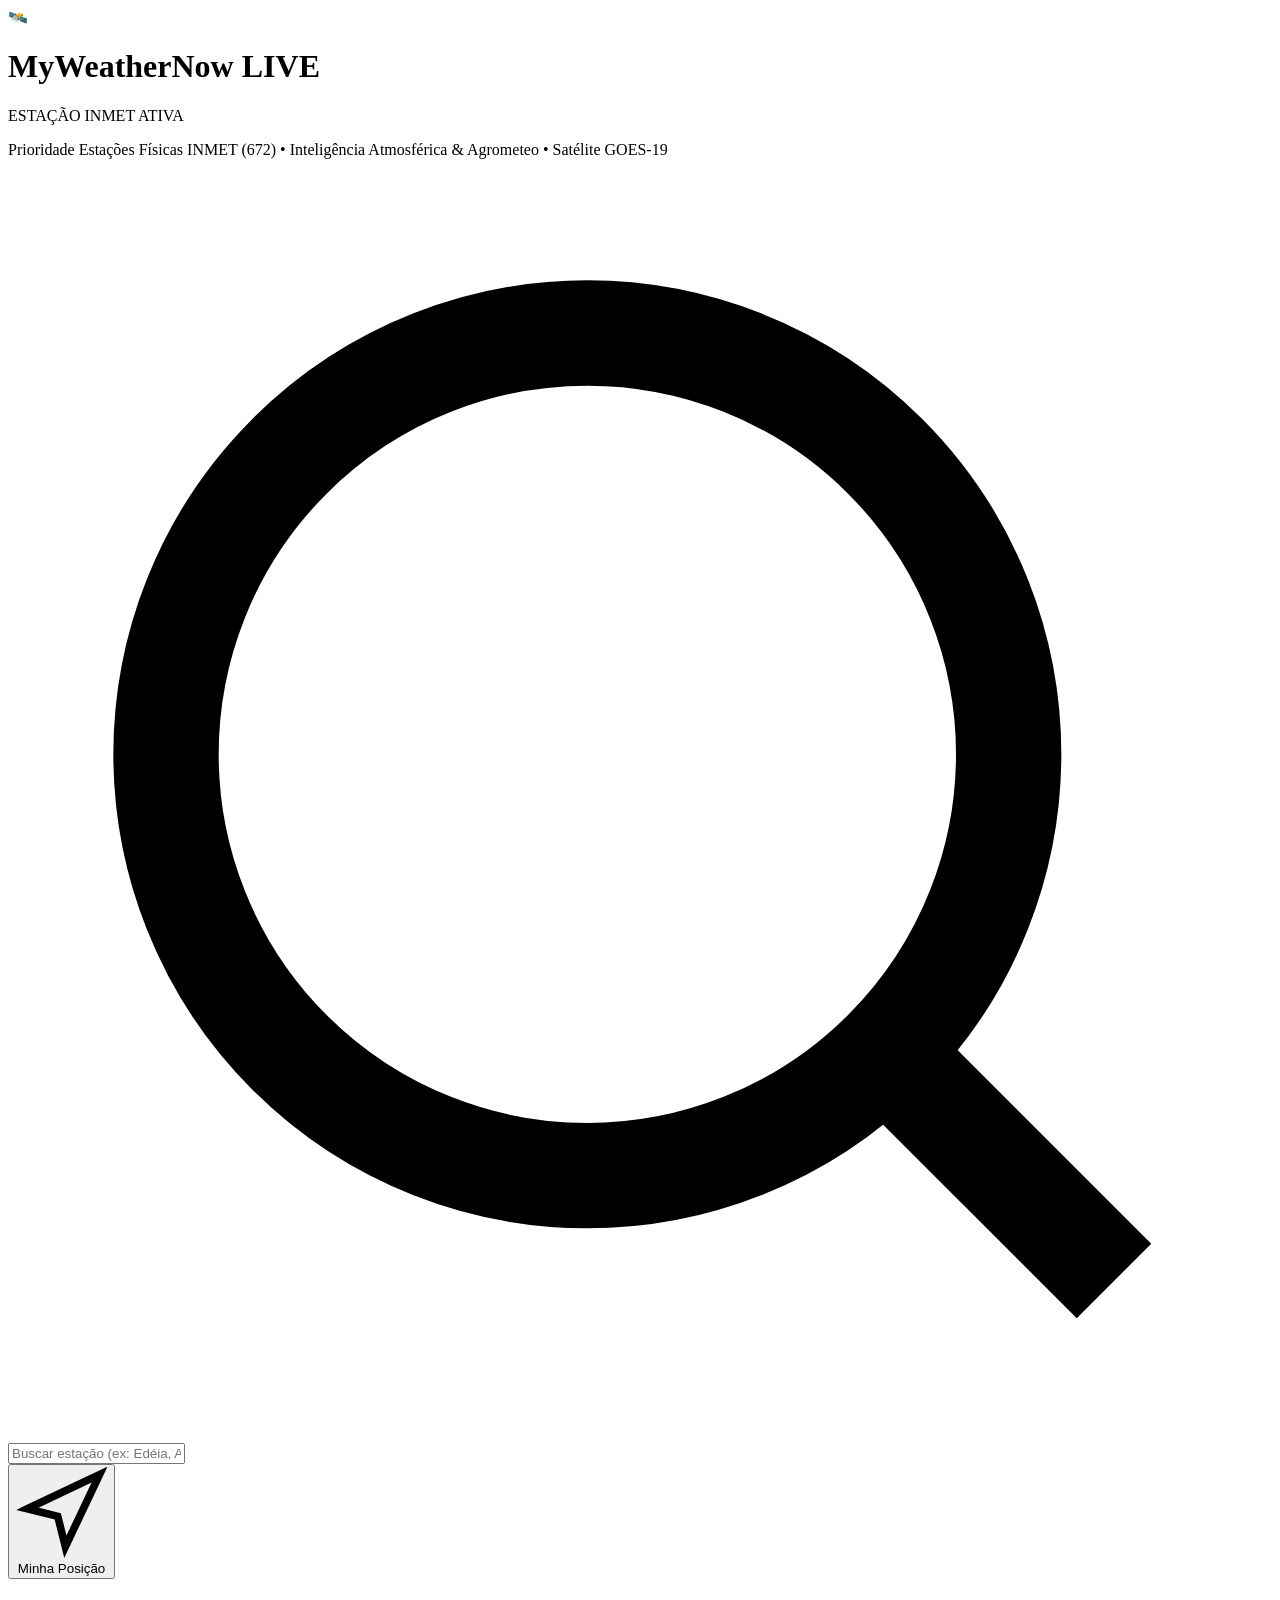
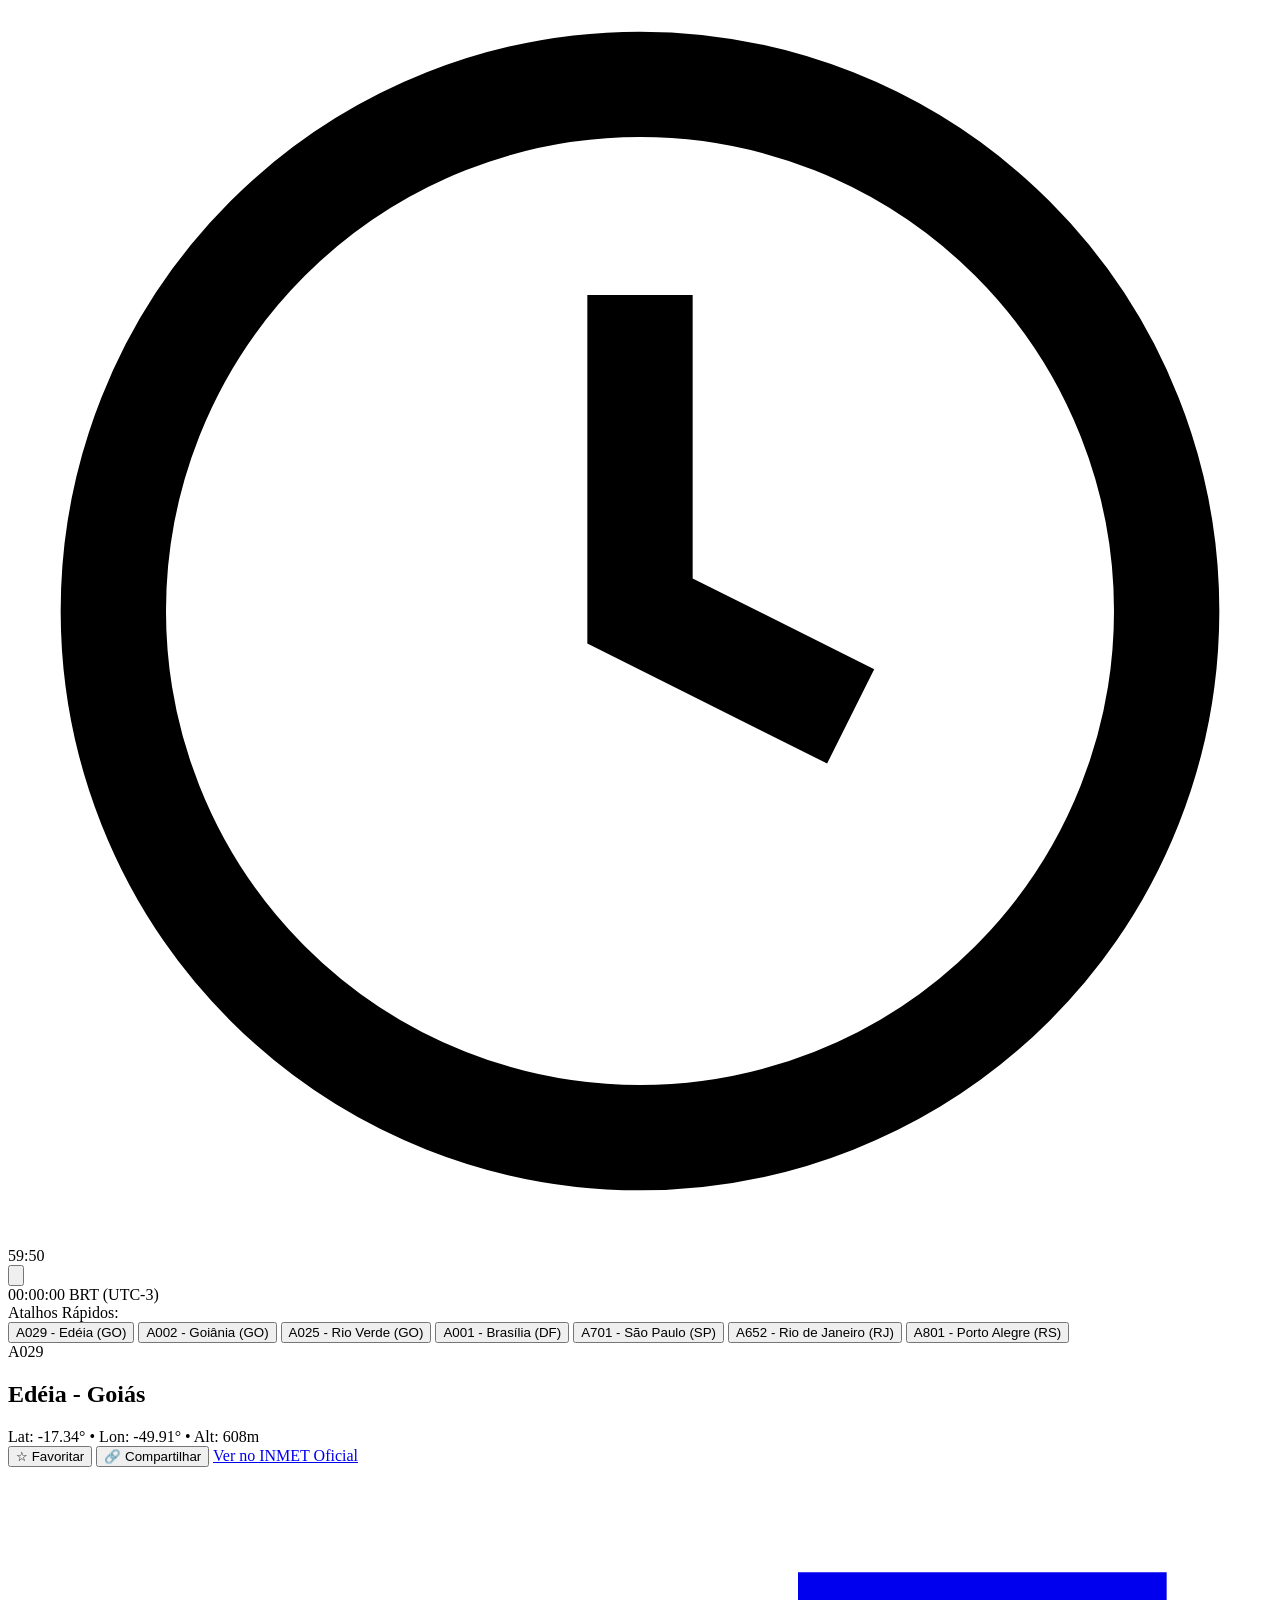
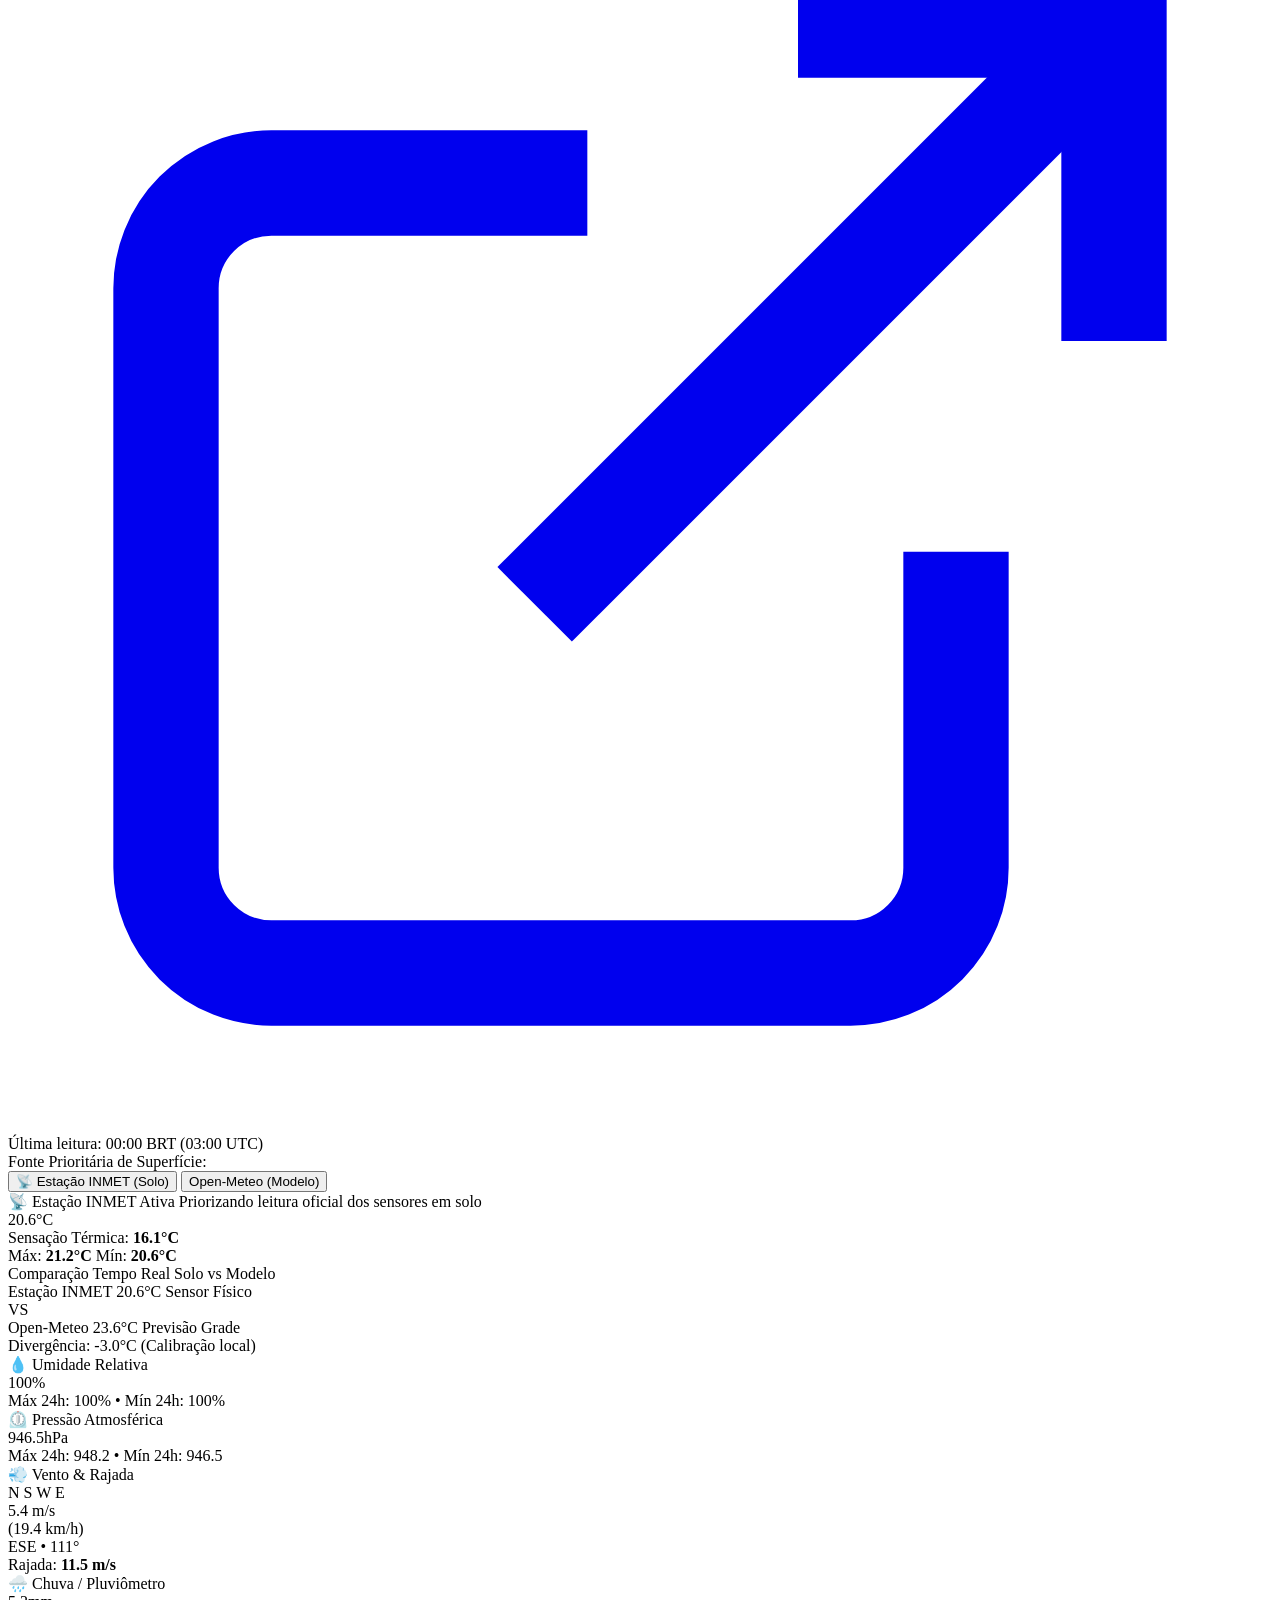
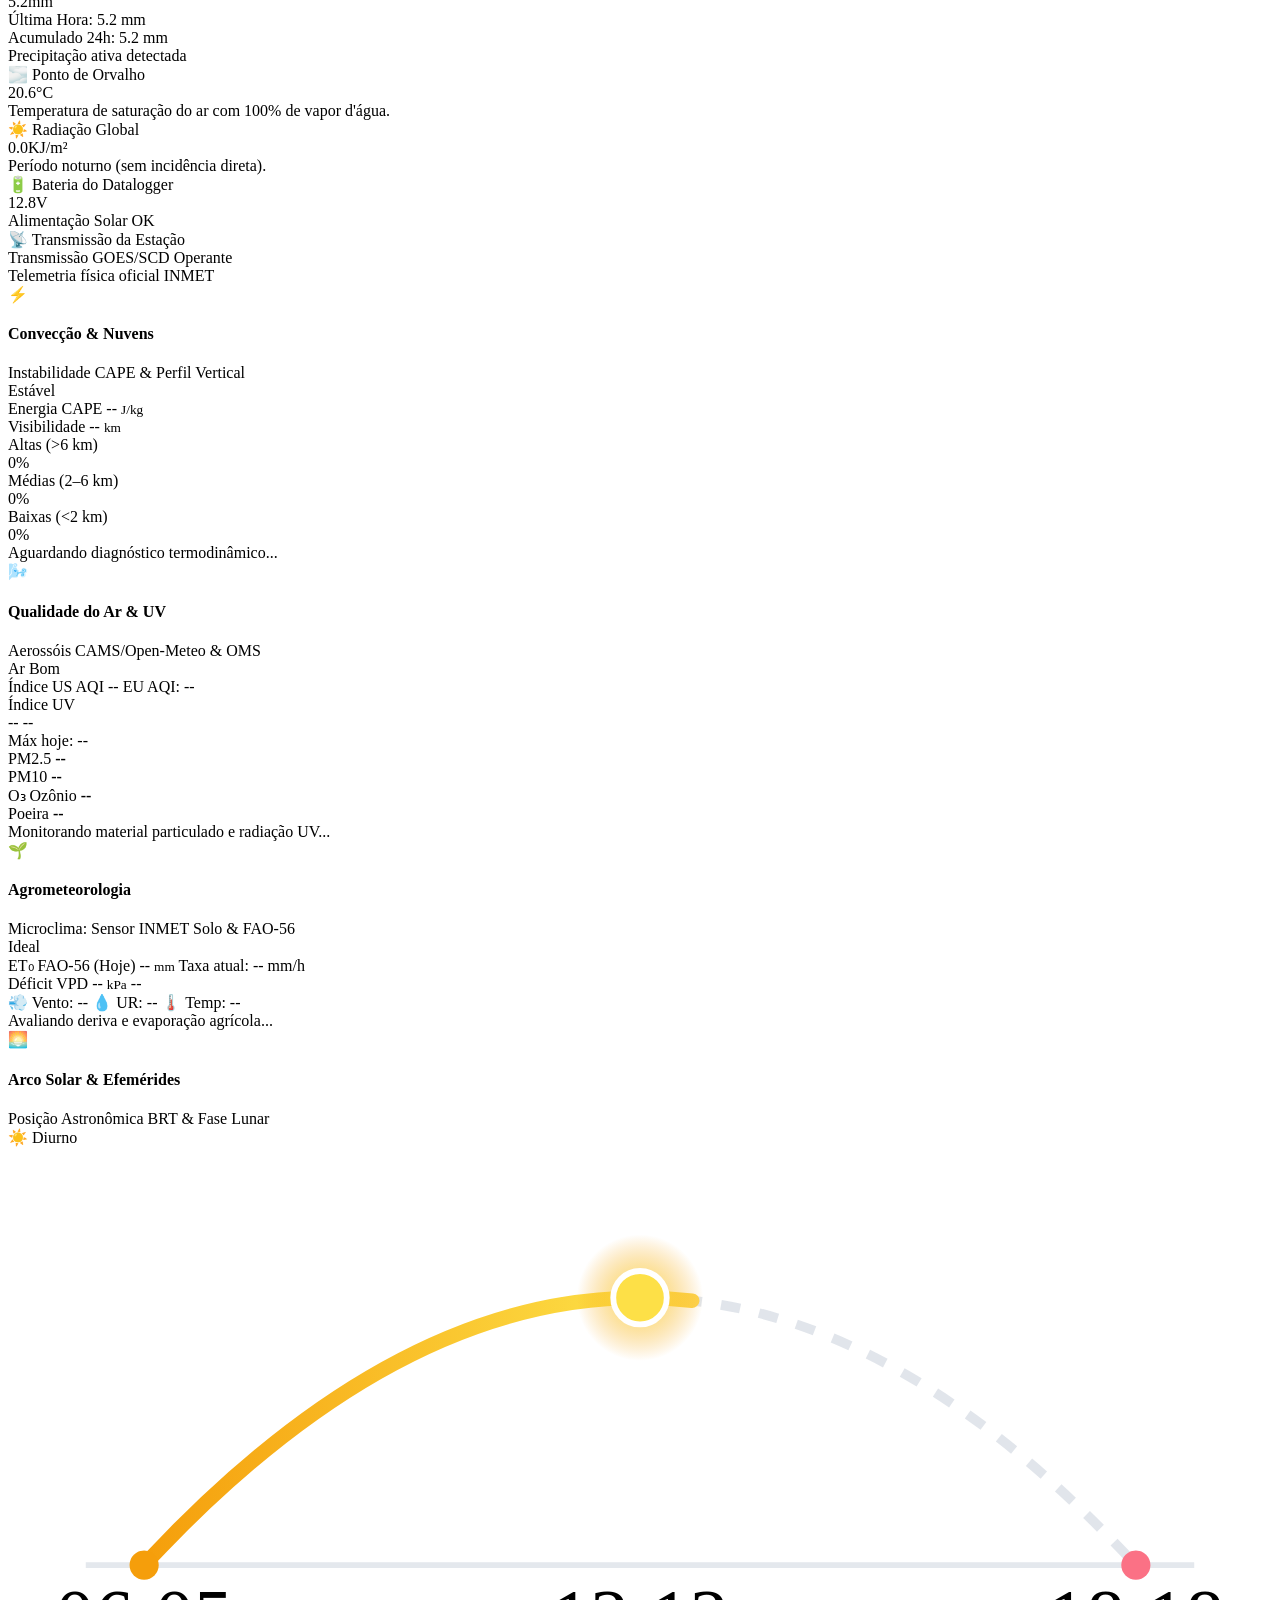
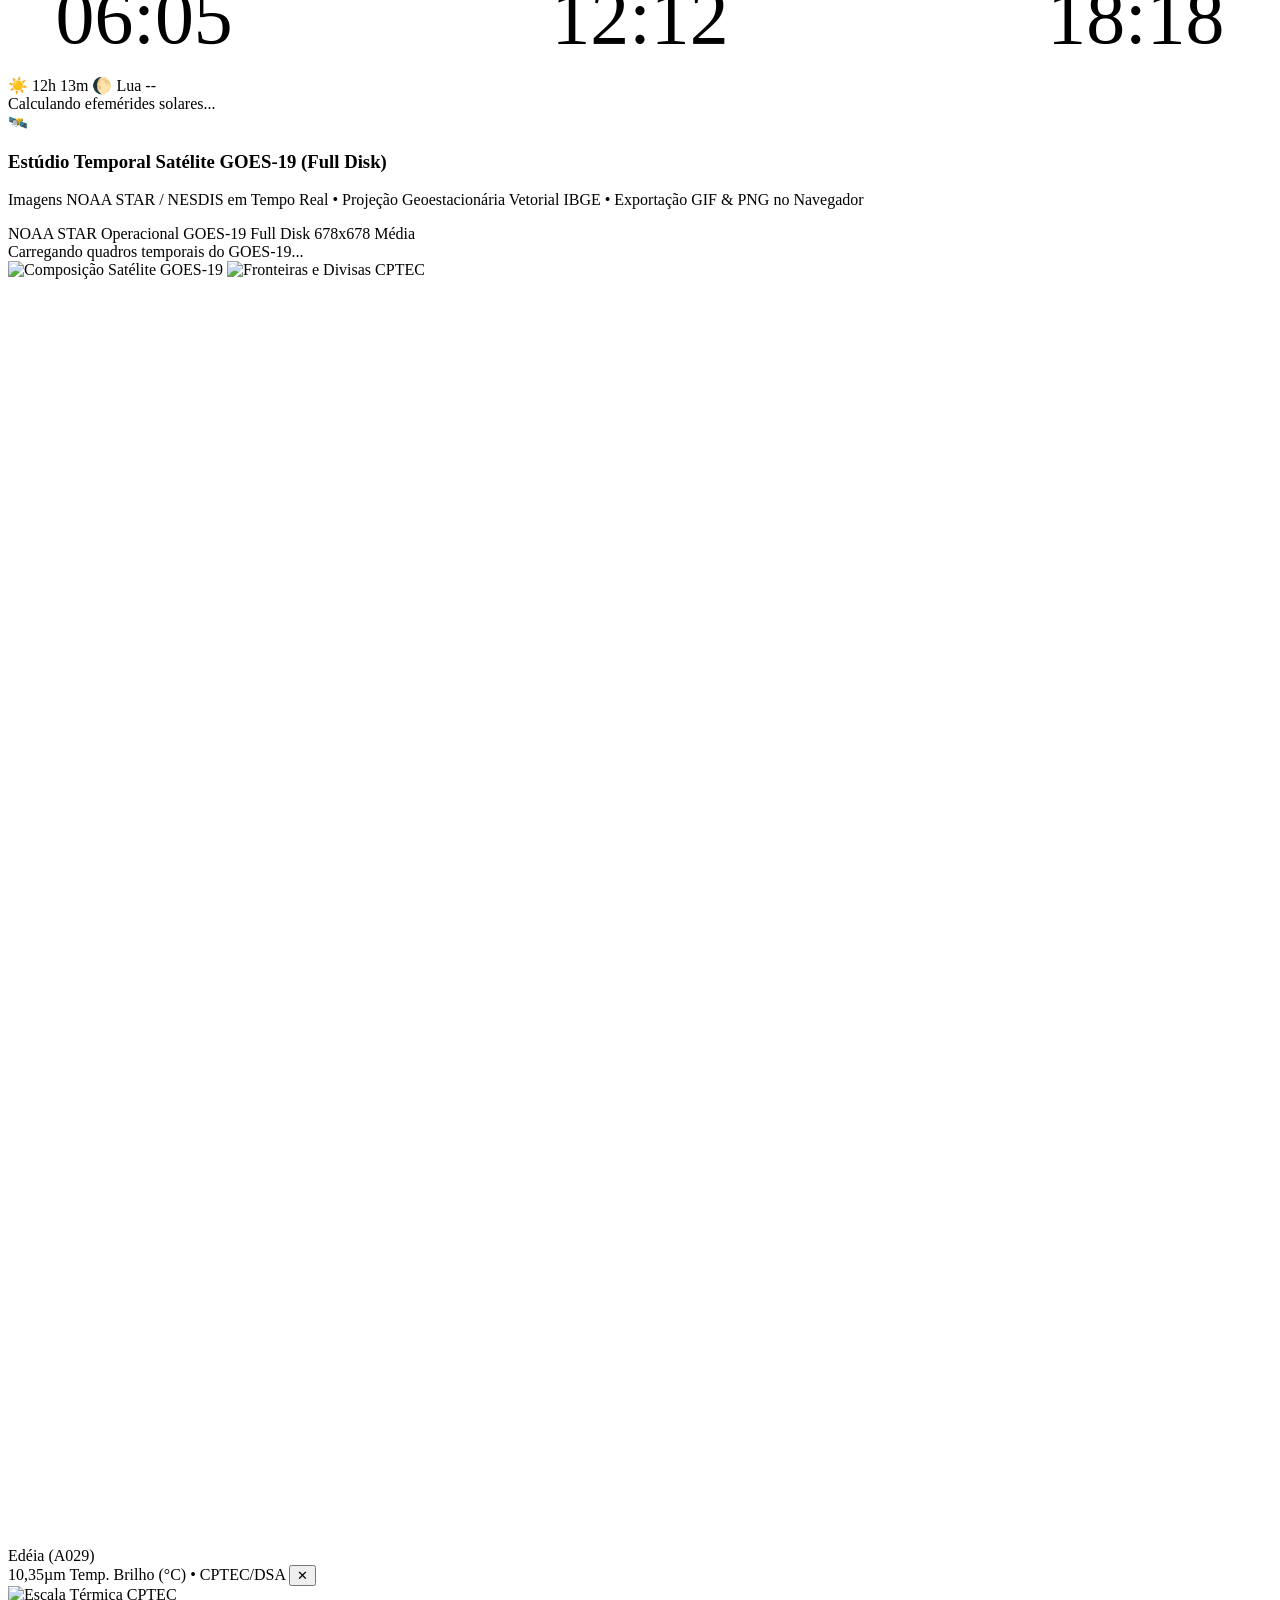
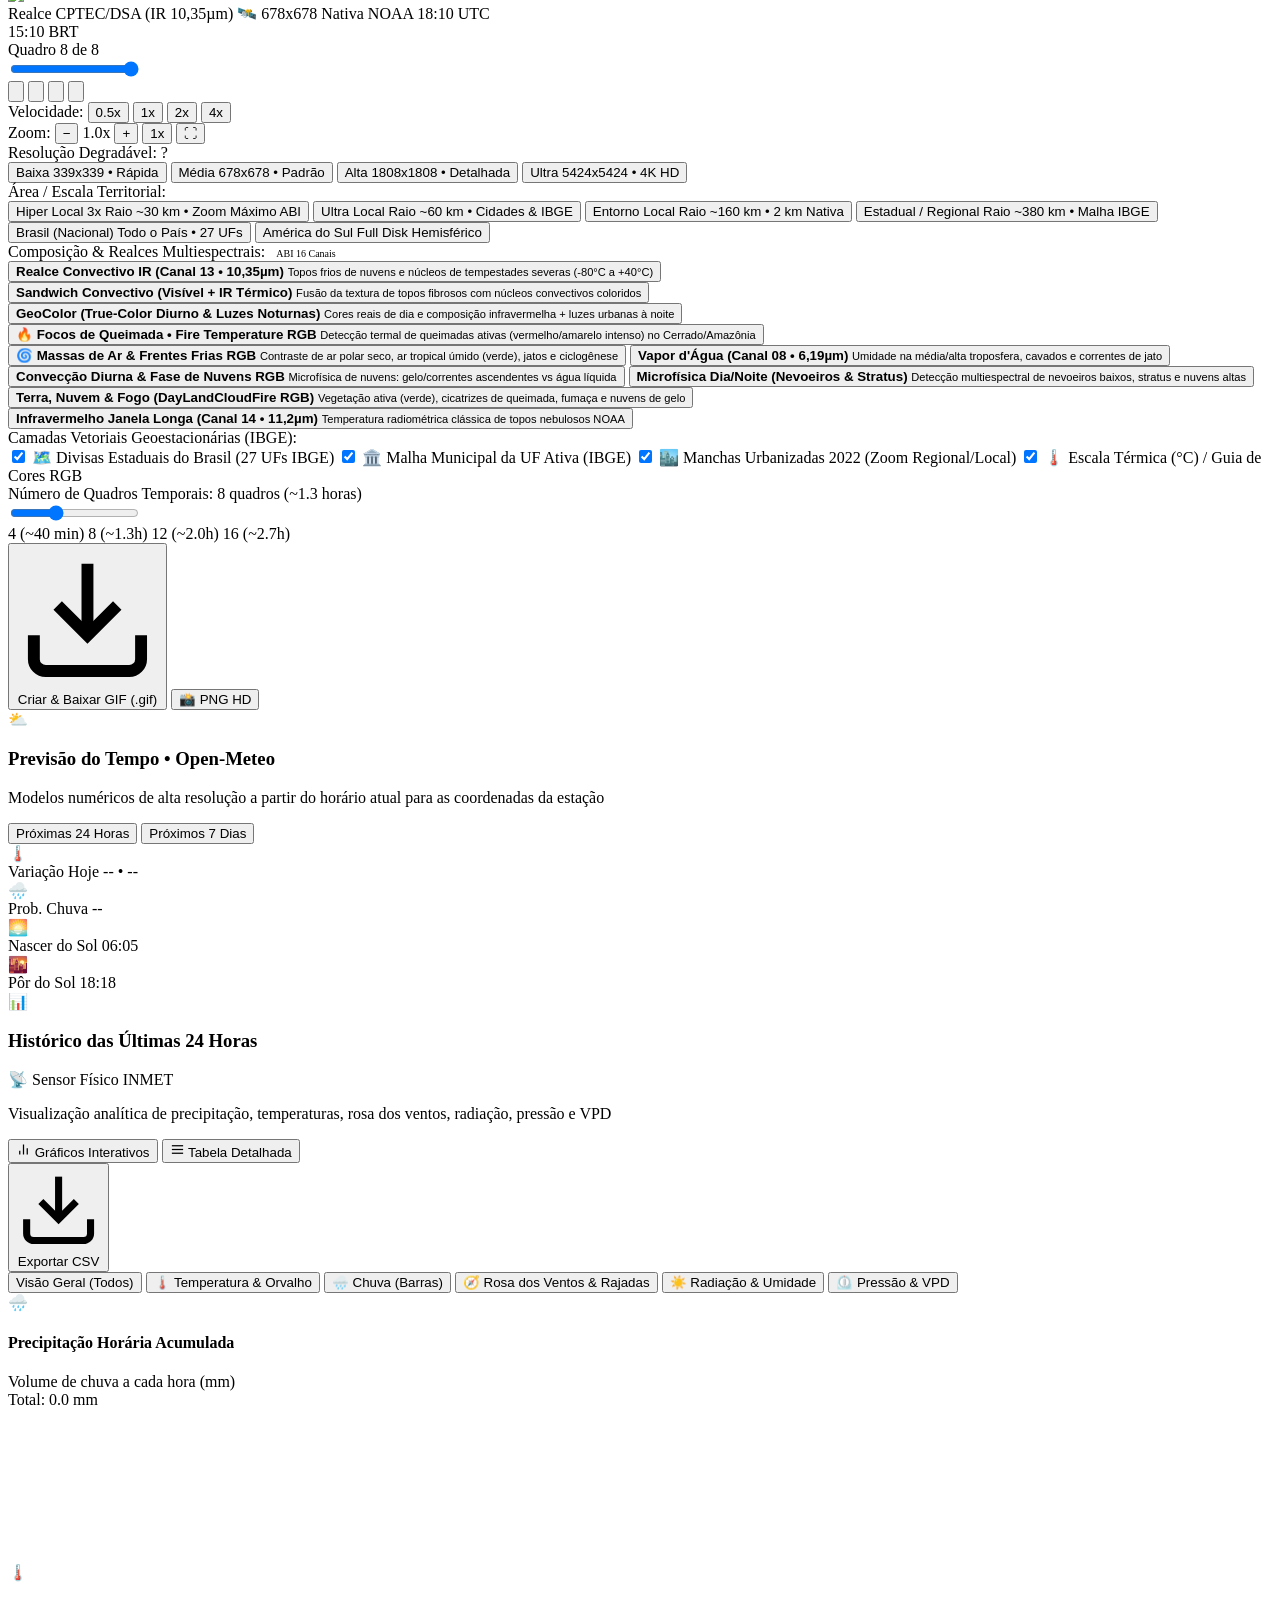
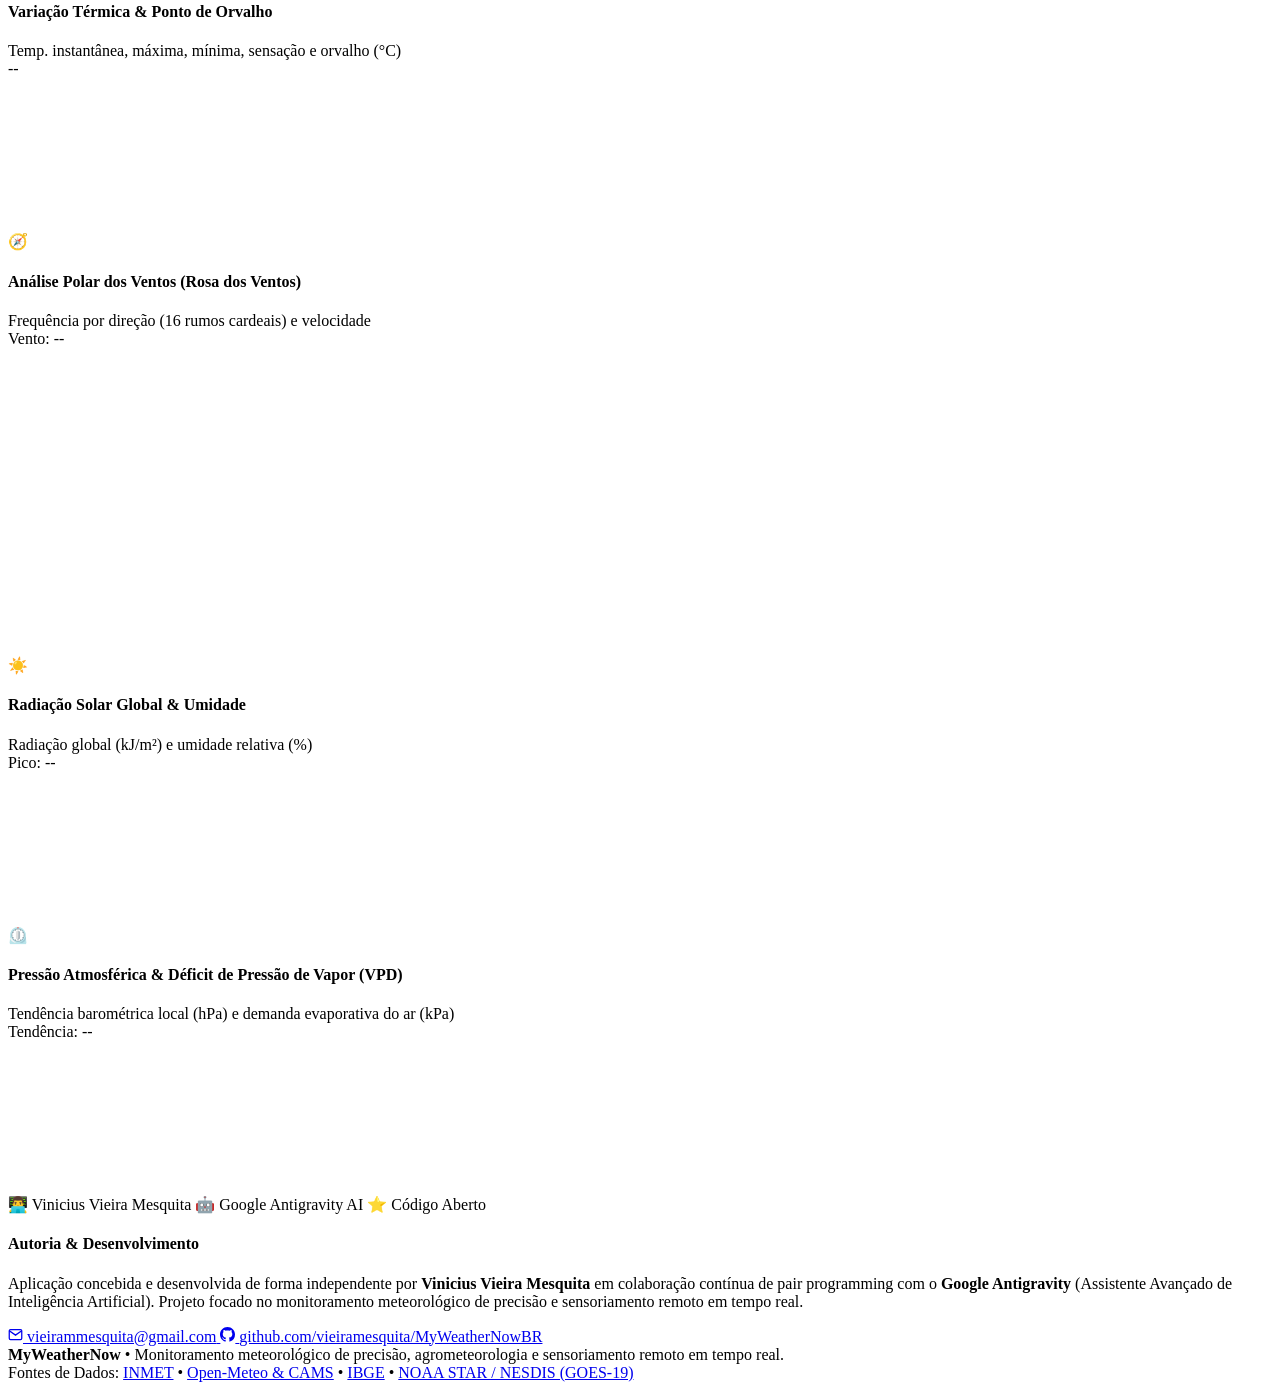
==== commit 61742482: "feat(v4.1): prioritize INMET meteorological ground stations with live browser telemetry" ====
--- a/static/index.html
+++ b/static/index.html
@@ -16,7 +16,7 @@
   <script src="https://cdn.jsdelivr.net/npm/chart.js@4.4.4/dist/chart.umd.min.js"></script>
   
   <!-- Custom Stylesheet -->
-  <link rel="stylesheet" href="static/styles.css?v=4.0.0">
+  <link rel="stylesheet" href="static/styles.css?v=4.1.0">
 </head>
 <body class="theme-dark">
   <div class="app-background">
@@ -41,10 +41,10 @@
             <h1>MyWeatherNow <span class="badge-pro">LIVE</span></h1>
             <span class="status-indicator live-pulse">
               <span class="pulse-dot"></span>
-              <span class="pulse-text" id="headerPulseStatus">OPEN-METEO TEMPO REAL</span>
+              <span class="pulse-text" id="headerPulseStatus">ESTAÇÃO INMET ATIVA</span>
             </span>
           </div>
-          <p class="brand-subtitle">672 Estações INMET • Inteligência Atmosférica &amp; Agrometeo • Satélite GOES-19 (Full Disk)</p>
+          <p class="brand-subtitle">Prioridade Estações Físicas INMET (672) • Inteligência Atmosférica &amp; Agrometeo • Satélite GOES-19</p>
         </div>
       </div>
 
@@ -162,24 +162,27 @@
           </div>
         </div>
 
-        <!-- Source Selector Toggle Bar -->
+        <!-- Source Selector Toggle Bar (Ground Station Priority) -->
         <div class="station-source-toggle-bar">
           <div class="source-toggle-left">
-            <span class="source-toggle-label">Fonte dos Dados Atuais:</span>
+            <span class="source-toggle-label">Fonte Prioritária de Superfície:</span>
             <div class="source-toggle-group">
-              <button id="btnSourceOpenMeteo" class="btn-source active" title="Exibir dados atuais em tempo real via Open-Meteo">
-                <span class="pulse-dot-green"></span>
-                <span>Open-Meteo (Tempo Real)</span>
+              <button id="btnSourceInmet" class="btn-source active" title="Priorizar telemetria física medida pelos sensores de solo da estação meteorológica INMET">
+                <span class="pulse-dot-cyan"></span>
+                <span>📡 Estação INMET (Solo)</span>
               </button>
-              <button id="btnSourceInmet" class="btn-source" title="Exibir última telemetria física registrada pela estação INMET">
-                <span class="status-dot-blue"></span>
-                <span>INMET Solo</span>
+              <button id="btnSourceOpenMeteo" class="btn-source" title="Alternar para estimativa de grade do modelo numérico Open-Meteo">
+                <span class="status-dot-green"></span>
+                <span>Open-Meteo (Modelo)</span>
               </button>
             </div>
           </div>
-          <div class="source-status-note" id="sourceStatusNote">
-            <span class="note-pill om">⚡ Open-Meteo Ativo</span>
-            <span class="note-text">Telemetria em tempo real sincronizada</span>
+          <div class="source-status-right">
+            <div class="source-status-note" id="sourceStatusNote">
+              <span class="note-pill inmet">📡 Estação INMET Ativa</span>
+              <span class="note-text">Priorizando leitura oficial dos sensores em solo</span>
+            </div>
+            <button id="btnJumpNearestActive" class="btn-jump-nearest" style="display: none;" title="Alternar para a estação meteorológica física INMET operante mais próxima"></button>
           </div>
         </div>
 
@@ -331,22 +334,22 @@
               <span class="metric-title">Bateria do Datalogger</span>
             </div>
             <div class="metric-value-row">
-              <span class="metric-val" id="batteryVoltage">12.8</span><span class="metric-unit">V</span>
-            </div>
-            <div class="battery-status-tag tag-good">Alimentação Solar OK</div>
+              <span class="metric-val" id="batteryVoltage">12.8</span><span class="metric-unit" id="batteryUnit">V</span>
+            </div>
+            <div class="battery-status-tag tag-good" id="batteryStatusTag">Alimentação Solar OK</div>
           </div>
 
           <!-- Card 8: Status Operacional -->
           <div class="metric-card">
             <div class="metric-header">
               <span class="metric-icon">📡</span>
-              <span class="metric-title">Transmissão Satelital</span>
+              <span class="metric-title">Transmissão da Estação</span>
             </div>
             <div class="transmission-status">
-              <div class="dot-online"></div>
-              <span>Transmissão GOES/SCD Operante</span>
-            </div>
-            <div class="metric-sub">Atualização automática: a cada 60 min</div>
+              <div class="dot-online" id="stationStatusDot"></div>
+              <span id="stationStatusText">Transmissão GOES/SCD Operante</span>
+            </div>
+            <div class="metric-sub" id="stationStatusSub">Telemetria física oficial INMET</div>
           </div>
         </div>
       </div>
@@ -458,7 +461,7 @@
               <span class="intel-emoji">🌱</span>
               <div>
                 <h4>Agrometeorologia</h4>
-                <span class="intel-sub">Demanda FAO-56 (ET₀) &amp; Pulverização</span>
+                <span class="intel-sub" id="agroSourceSub">Microclima: Sensor INMET Solo &amp; FAO-56</span>
               </div>
             </div>
             <span class="intel-status-pill pill-emerald" id="agroSprayBadge">Ideal</span>
@@ -949,7 +952,7 @@
             <div>
               <div class="analytics-title-row">
                 <h3>Histórico das Últimas 24 Horas</h3>
-                <span class="tag-pill tag-cyan" id="analyticsSourceBadge">🌐 Série Real 24h</span>
+                <span class="tag-pill tag-green" id="analyticsSourceBadge">📡 Sensor Físico INMET</span>
               </div>
               <p class="section-subtitle">Visualização analítica de precipitação, temperaturas, rosa dos ventos, radiação, pressão e VPD</p>
             </div>
@@ -1159,6 +1162,6 @@
   </footer>
 
   <!-- Scripts -->
-  <script src="static/app.js?v=4.0.0"></script>
+  <script src="static/app.js?v=4.1.0"></script>
 </body>
 </html>
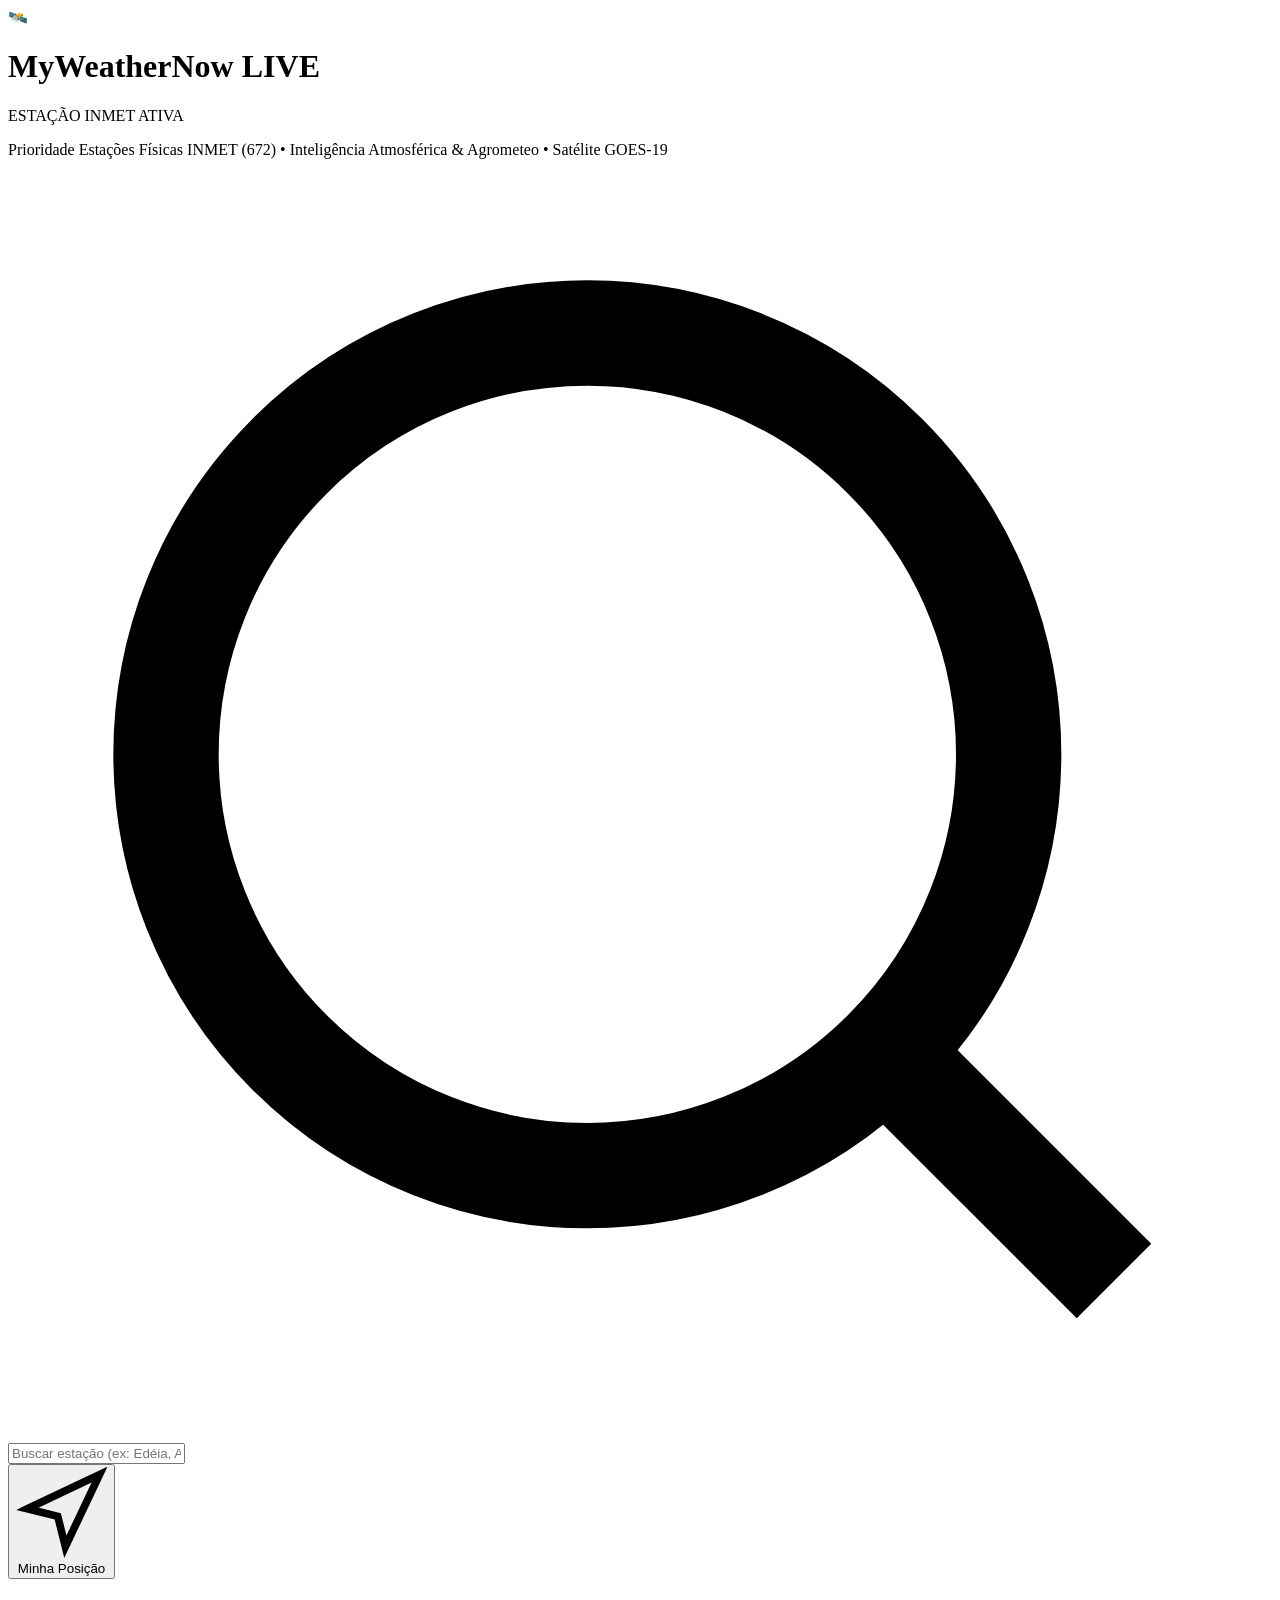
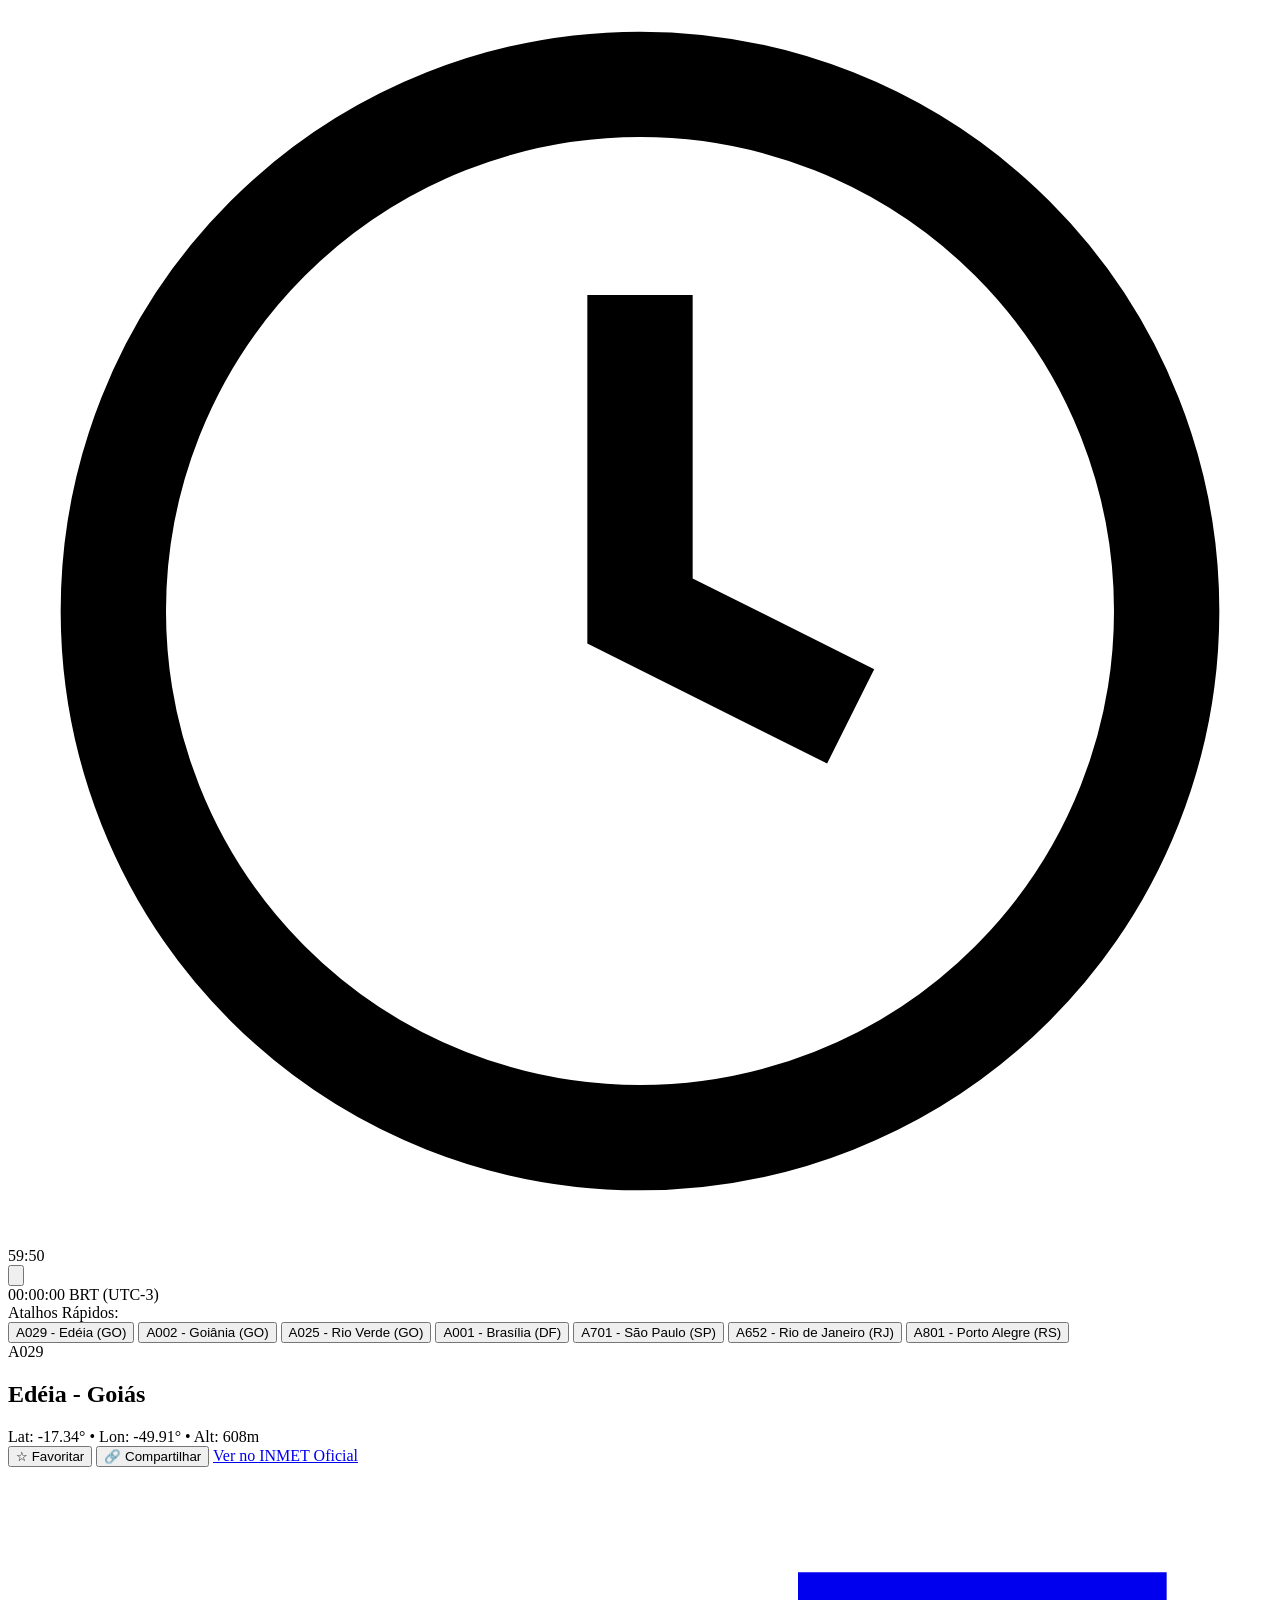
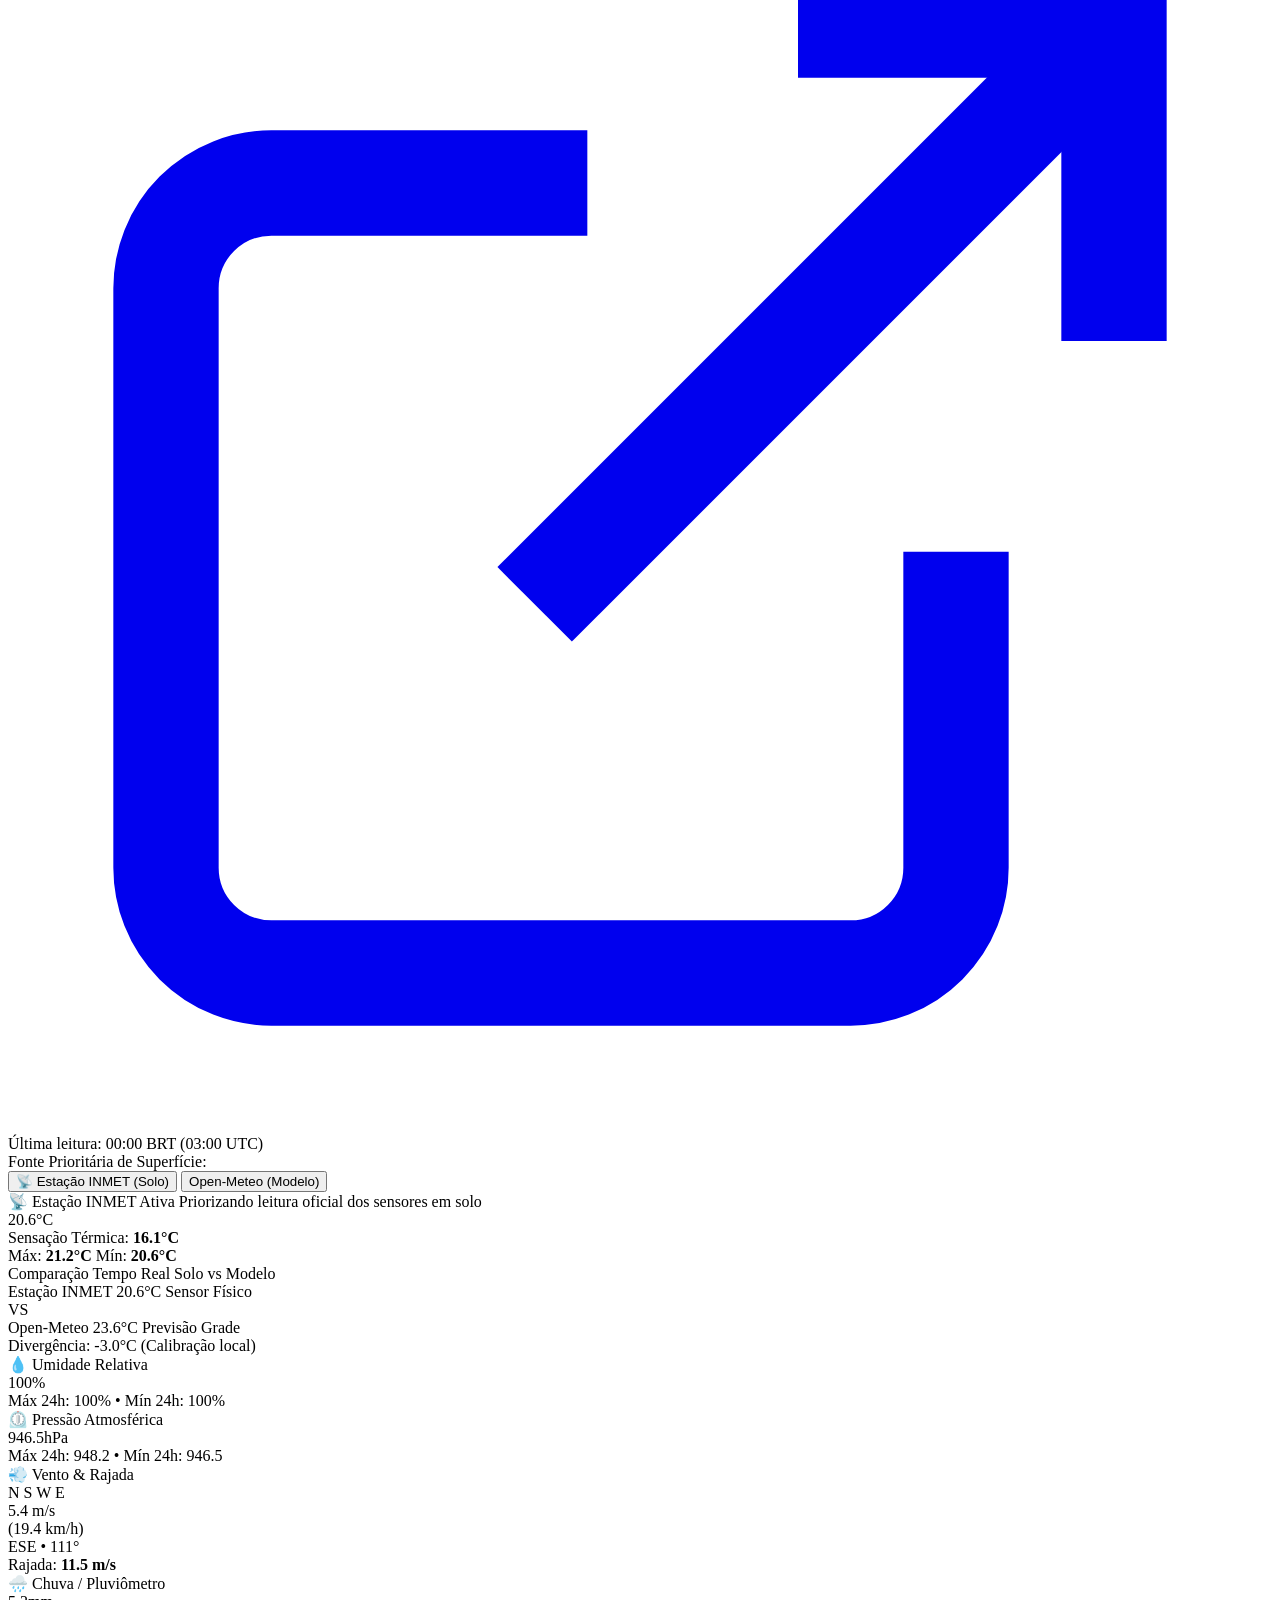
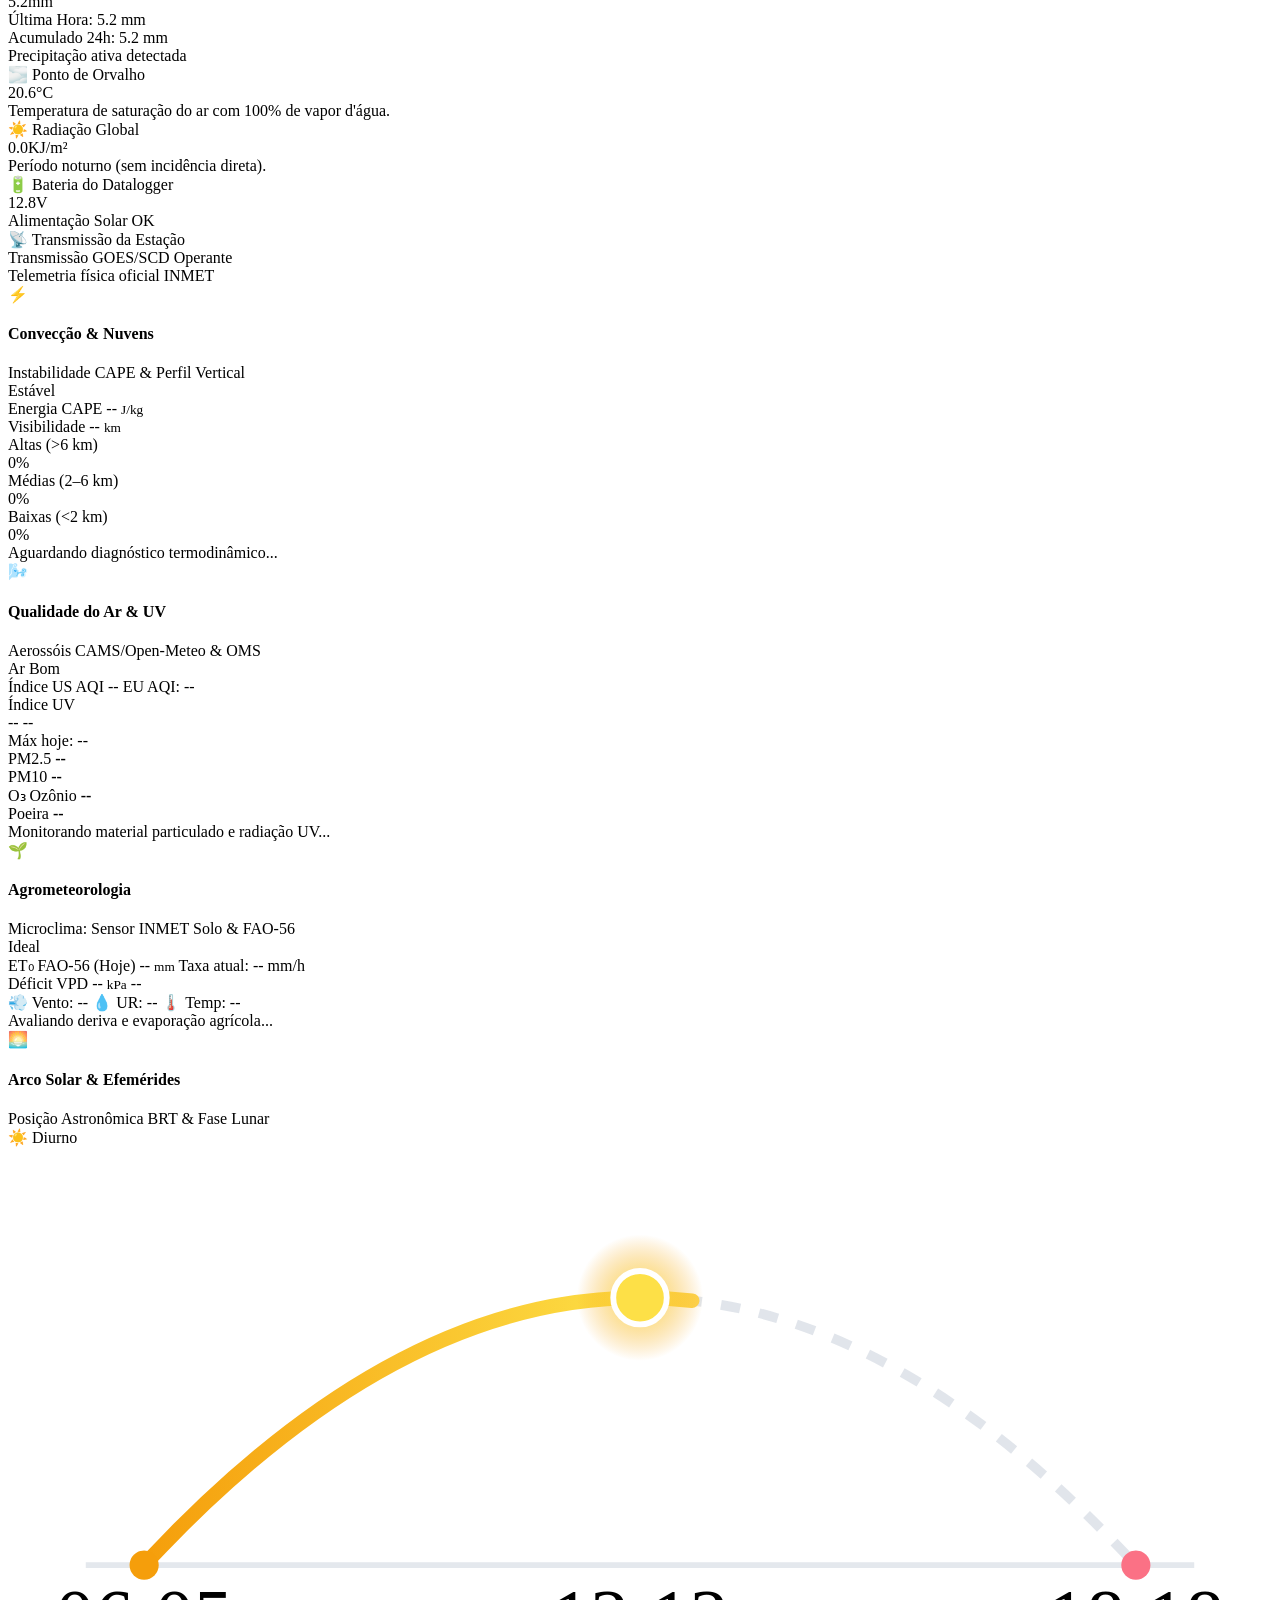
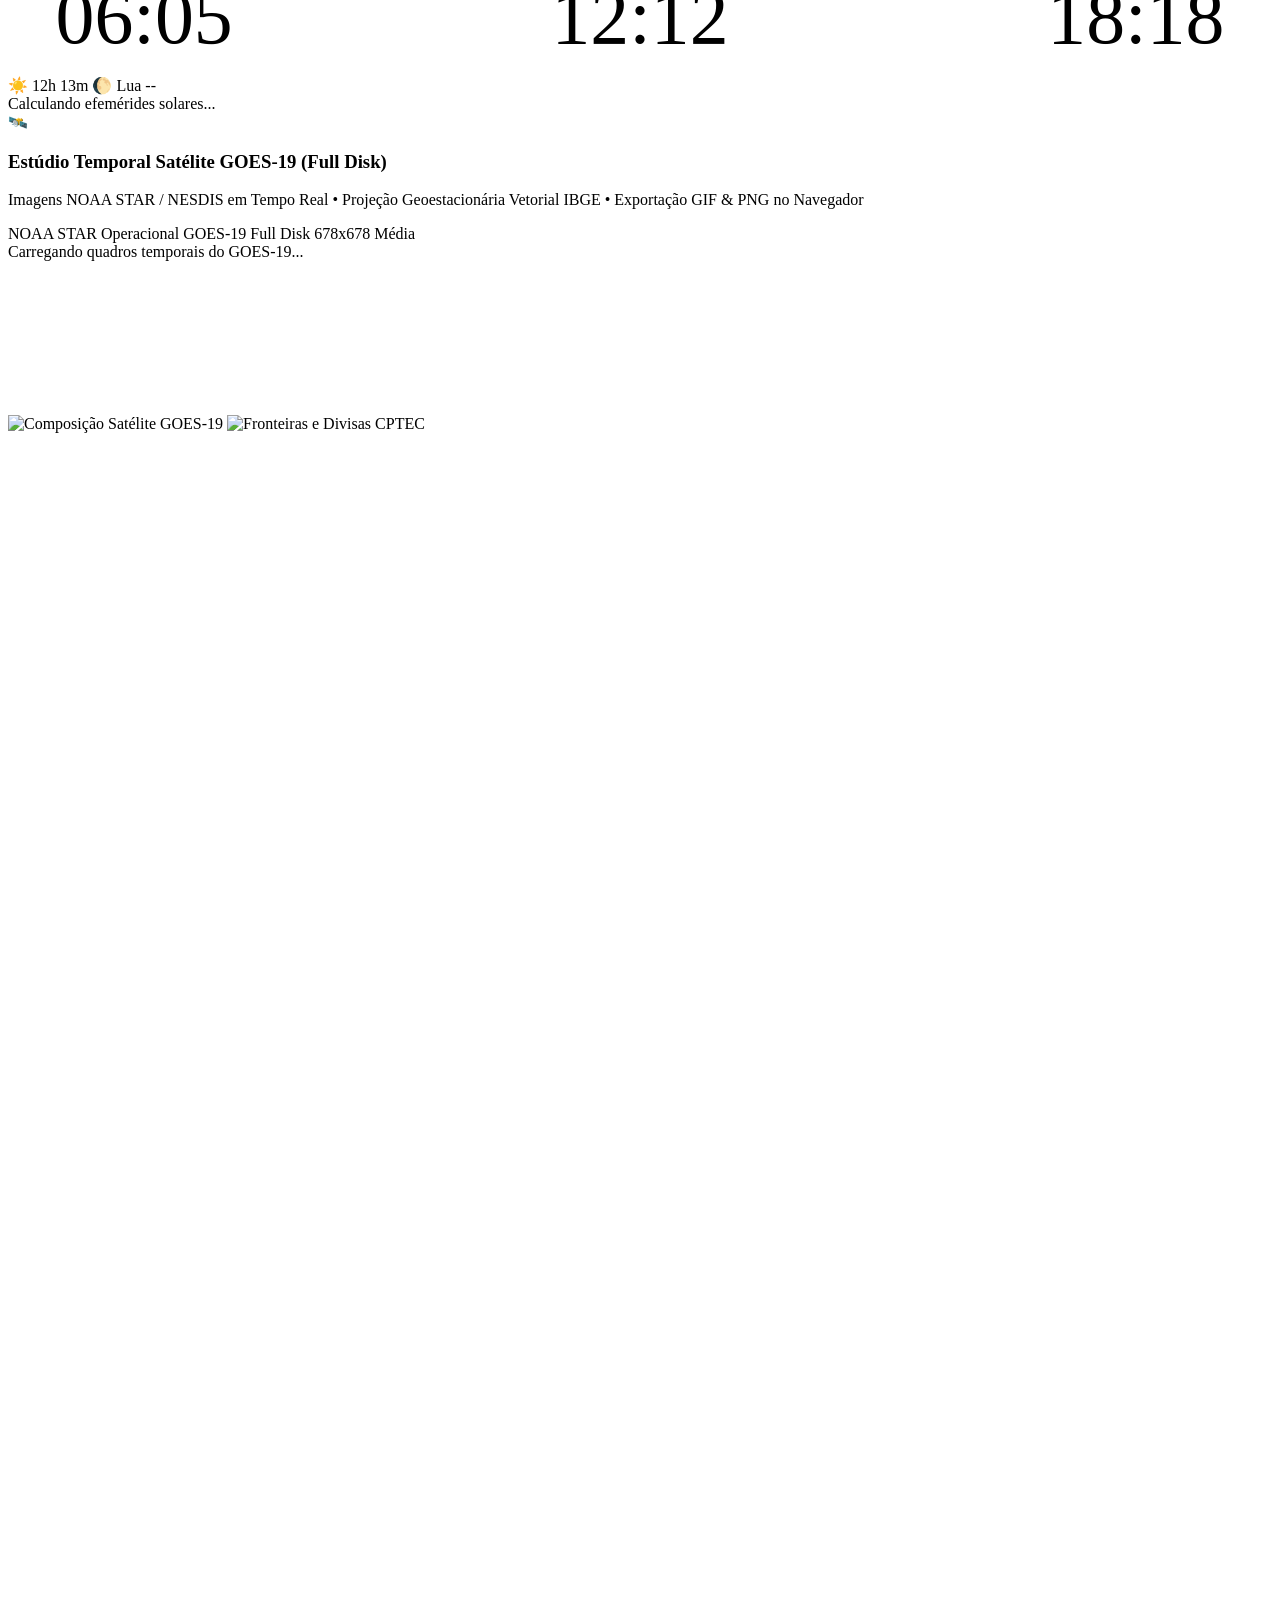
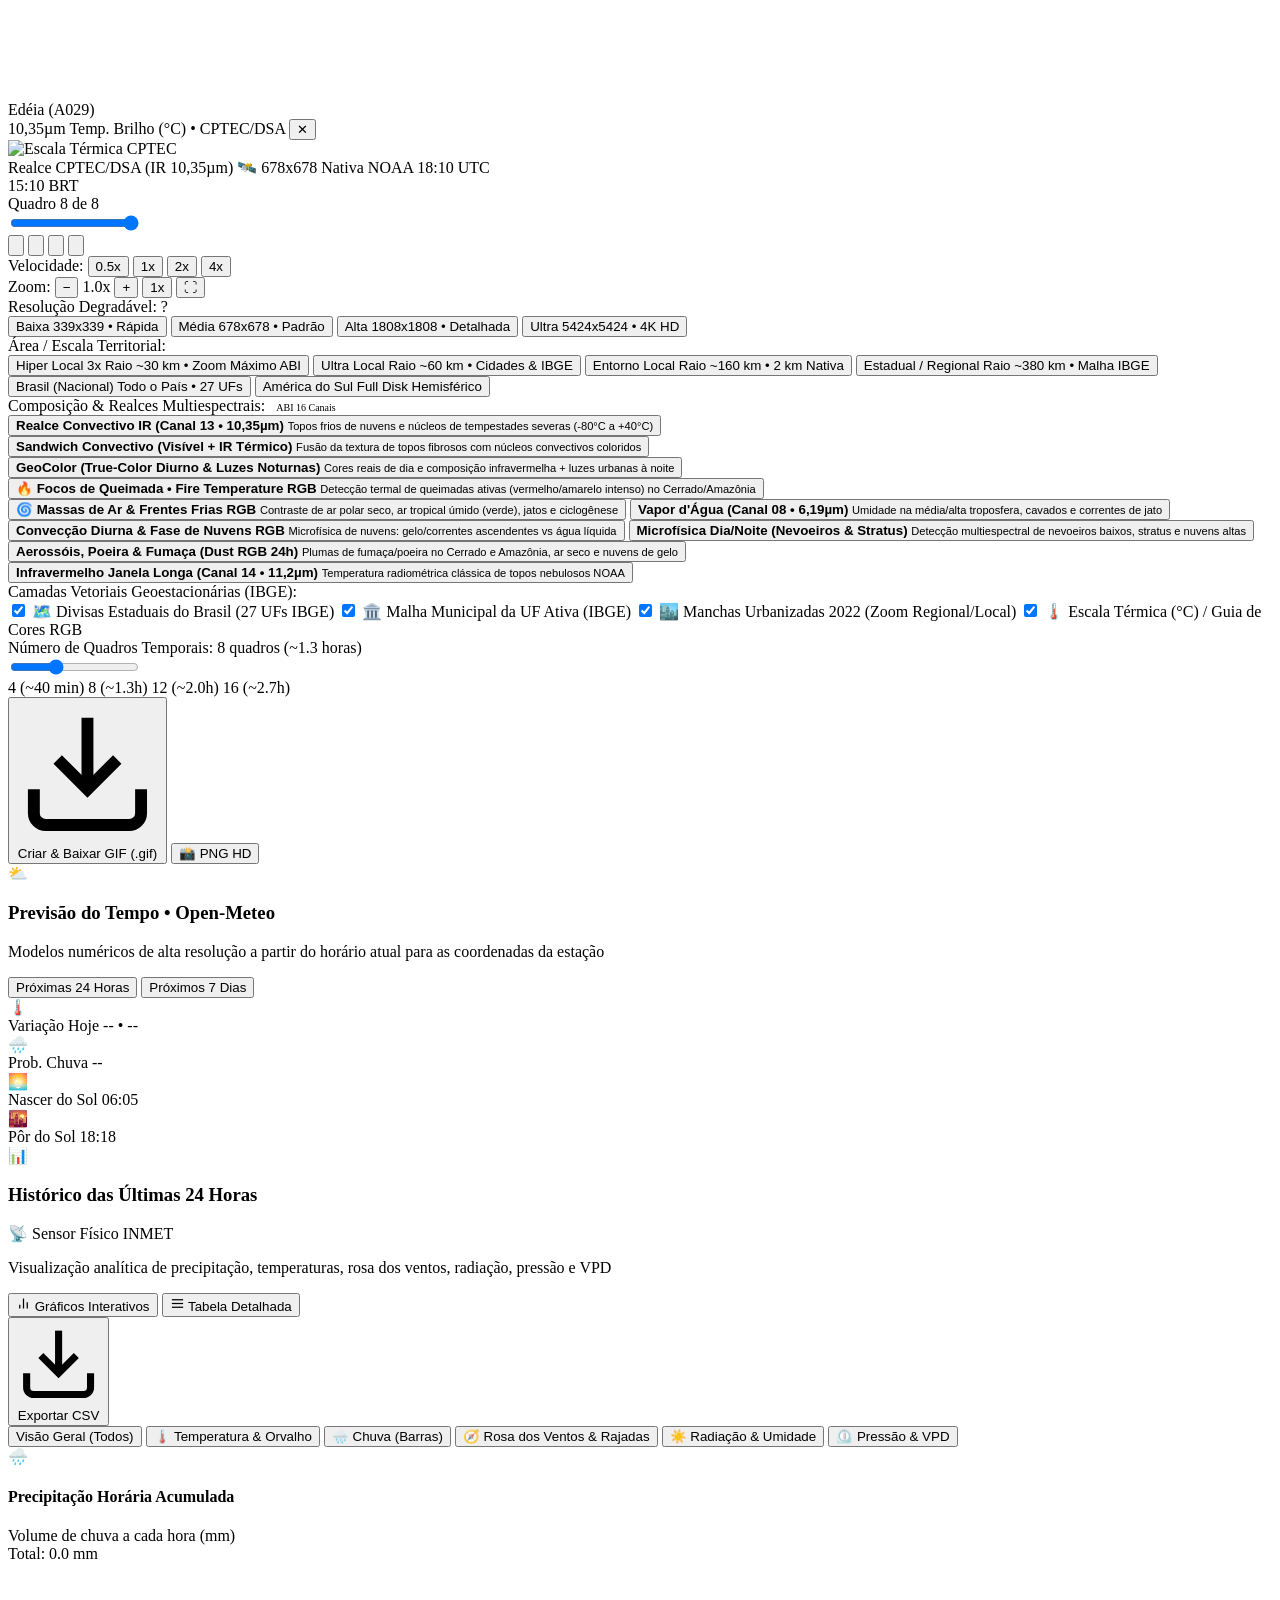
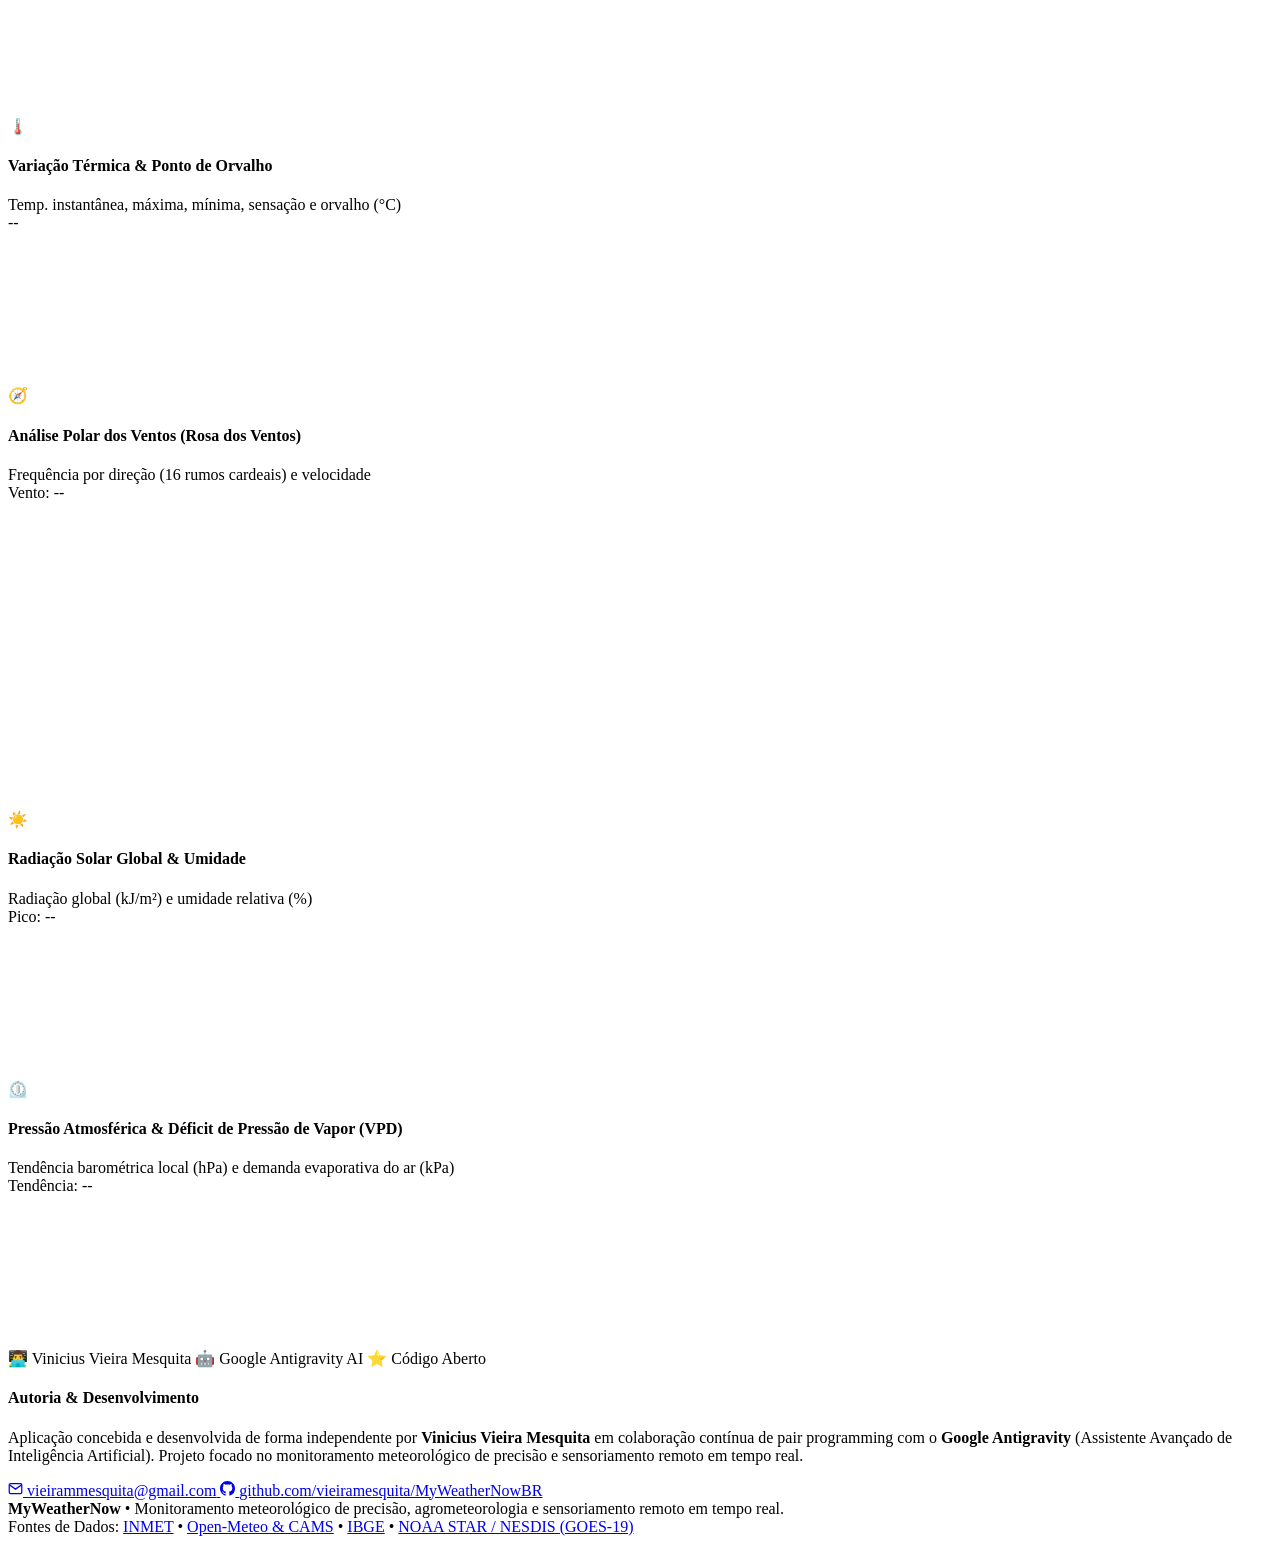
==== commit 4e27412e: "fix(goes): high-dpi geostationary canvas & 2km ABI progressive streaming for Hiper Local 3x" ====
--- a/static/index.html
+++ b/static/index.html
@@ -16,7 +16,7 @@
   <script src="https://cdn.jsdelivr.net/npm/chart.js@4.4.4/dist/chart.umd.min.js"></script>
   
   <!-- Custom Stylesheet -->
-  <link rel="stylesheet" href="static/styles.css?v=4.1.0">
+  <link rel="stylesheet" href="static/styles.css?v=4.1.1">
 </head>
 <body class="theme-dark">
   <div class="app-background">
@@ -575,6 +575,7 @@
 
               <!-- Main Canvas / Image Display -->
               <div class="canvas-holder">
+                <canvas id="goesViewportCanvas" class="goes-viewport-canvas" aria-label="Visualizador Satélite GOES-19"></canvas>
                 <div class="canvas-zoom-wrapper" id="canvasZoomWrapper">
                   <img id="goesDisplayImage" src="static/sample_goes_edeia.png" alt="Composição Satélite GOES-19">
                   <!-- Legacy raster overlay (hidden when SVG vector overlay is active) -->
@@ -585,12 +586,12 @@
                     <g id="svgLayerCities"></g>
                     <g id="svgLayerBorders"></g>
                   </svg>
-                  <!-- Location Crosshair Pin -->
-                  <div class="satellite-crosshair" id="satelliteCrosshair" title="Posição da Estação / Coordenada">
-                    <div class="crosshair-ring"></div>
-                    <div class="crosshair-center"></div>
-                    <span class="crosshair-label" id="crosshairLabel">Edéia (A029)</span>
-                  </div>
+                </div>
+                <!-- Location Crosshair Pin (Screen-space 1x crisp at every zoom level) -->
+                <div class="satellite-crosshair" id="satelliteCrosshair" title="Posição da Estação / Coordenada">
+                  <div class="crosshair-ring"></div>
+                  <div class="crosshair-center"></div>
+                  <span class="crosshair-label" id="crosshairLabel">Edéia (A029)</span>
                 </div>
 
                 <!-- Floating CPTEC Color Scale Legend HUD -->
@@ -793,12 +794,12 @@
                     <small>Detecção multiespectral de nevoeiros baixos, stratus e nuvens altas</small>
                   </div>
                 </button>
-                <!-- 9. Day Land Cloud Fire -->
+                <!-- 9. Dust / Aerosols & Smoke RGB -->
                 <button class="prod-btn" data-prod="cptec_natural">
                   <span class="prod-dot dot-nat"></span>
                   <div class="prod-texts">
-                    <strong>Terra, Nuvem &amp; Fogo (DayLandCloudFire RGB)</strong>
-                    <small>Vegetação ativa (verde), cicatrizes de queimada, fumaça e nuvens de gelo</small>
+                    <strong>Aerossóis, Poeira &amp; Fumaça (Dust RGB 24h)</strong>
+                    <small>Plumas de fumaça/poeira no Cerrado e Amazônia, ar seco e nuvens de gelo</small>
                   </div>
                 </button>
                 <!-- 10. Canal 14 IR -->
@@ -1162,6 +1163,6 @@
   </footer>
 
   <!-- Scripts -->
-  <script src="static/app.js?v=4.1.0"></script>
+  <script src="static/app.js?v=4.1.1"></script>
 </body>
 </html>
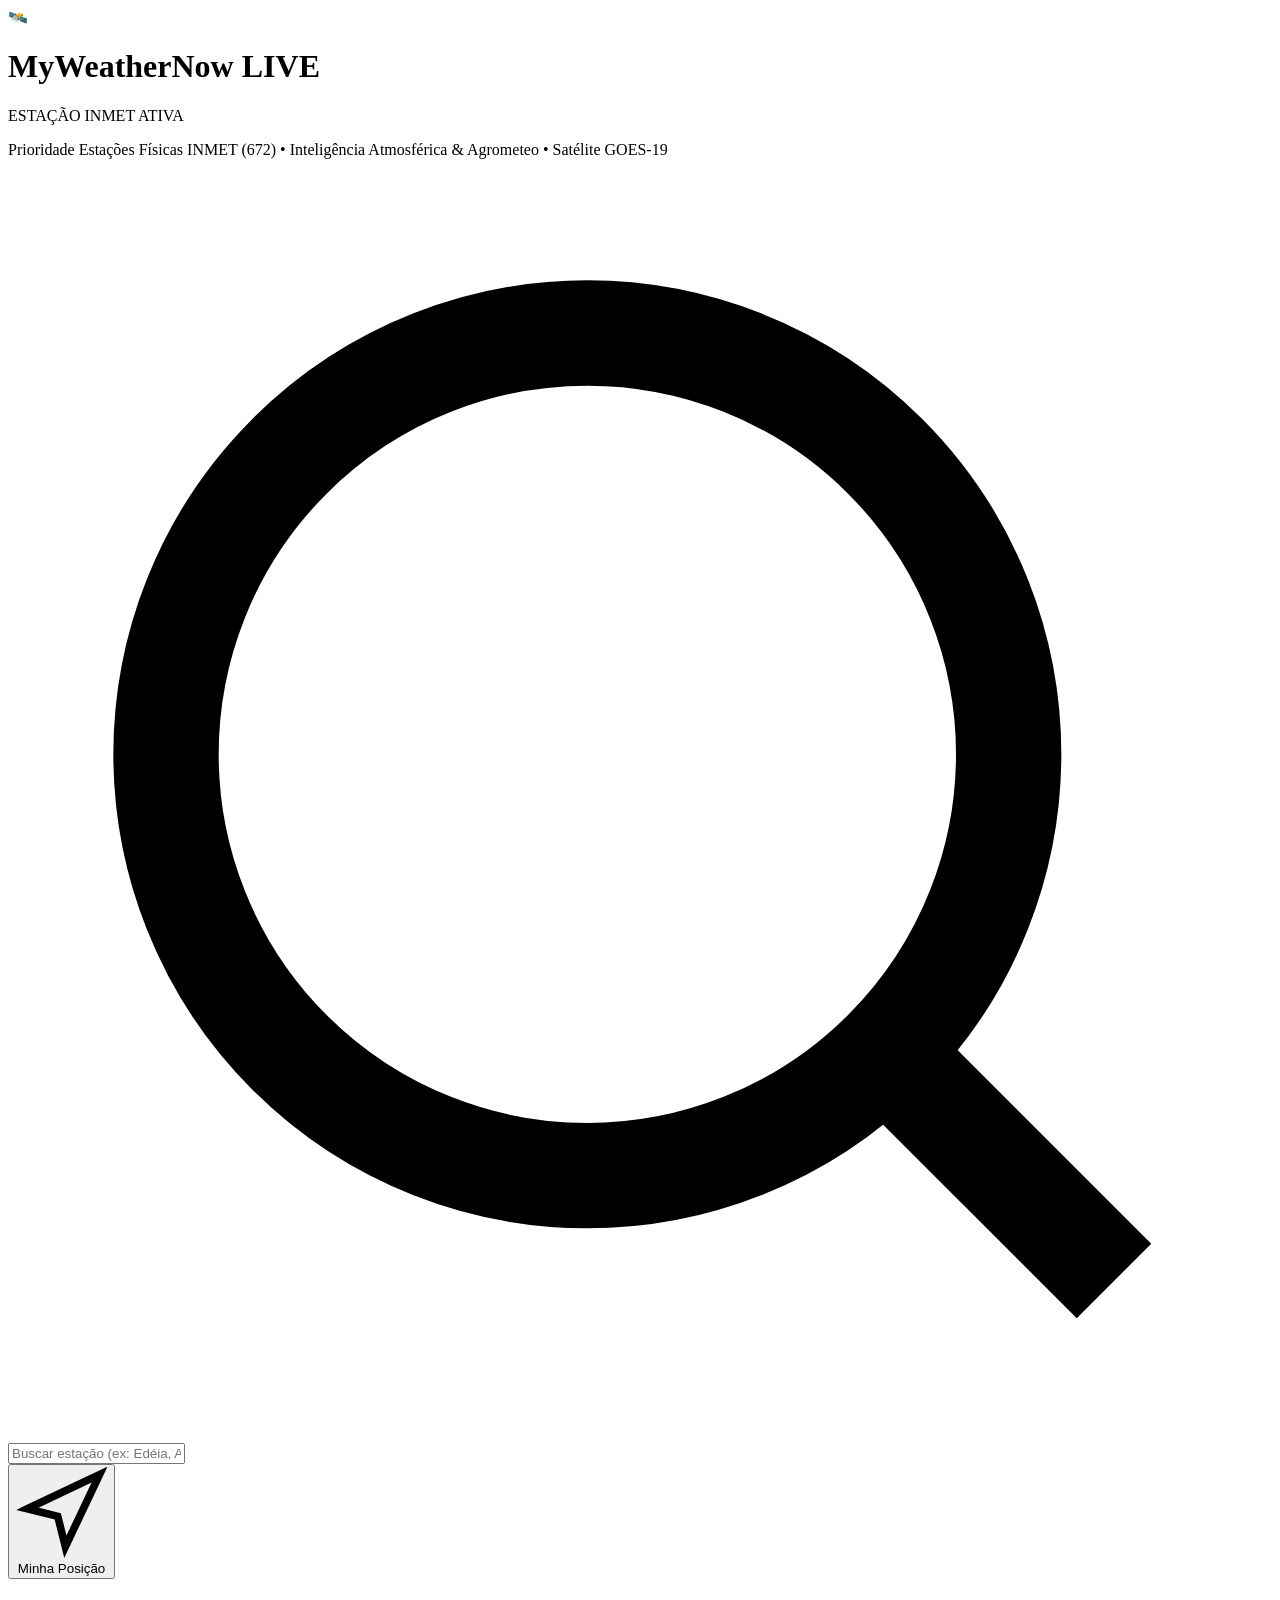
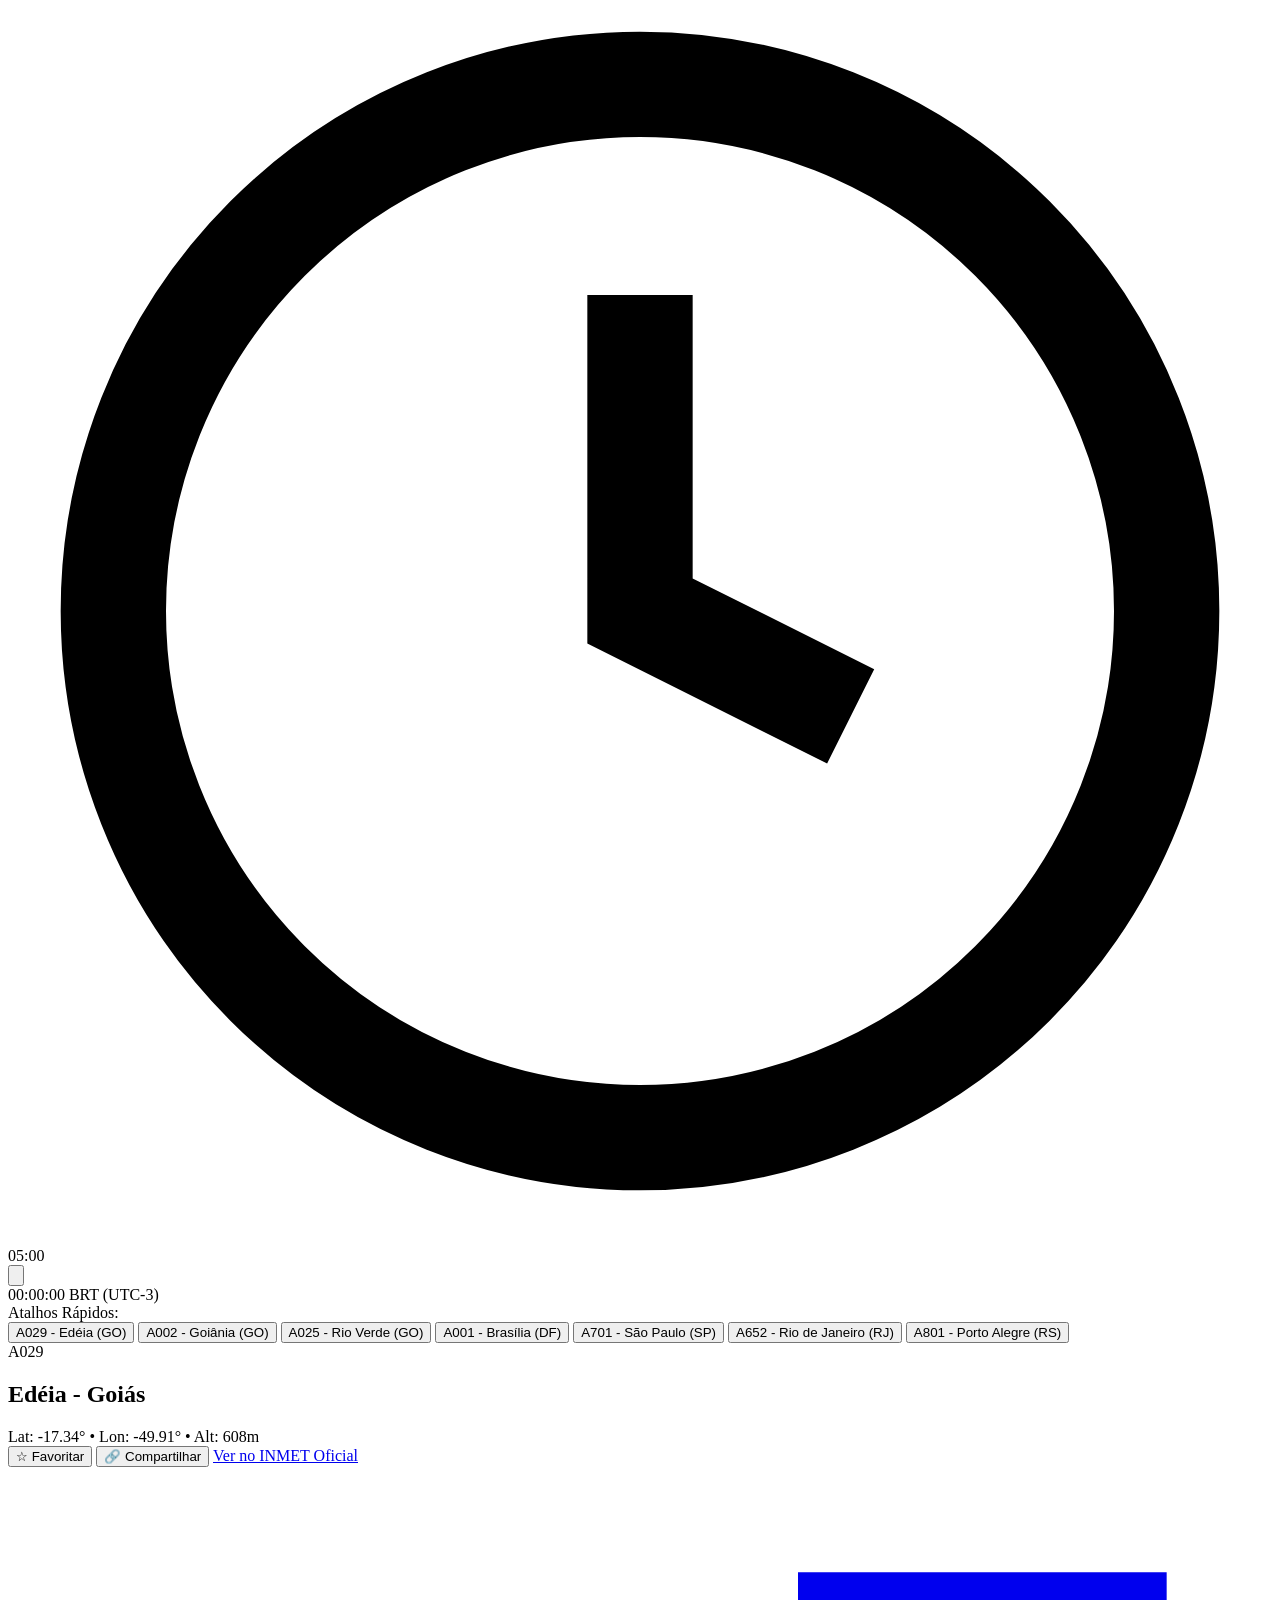
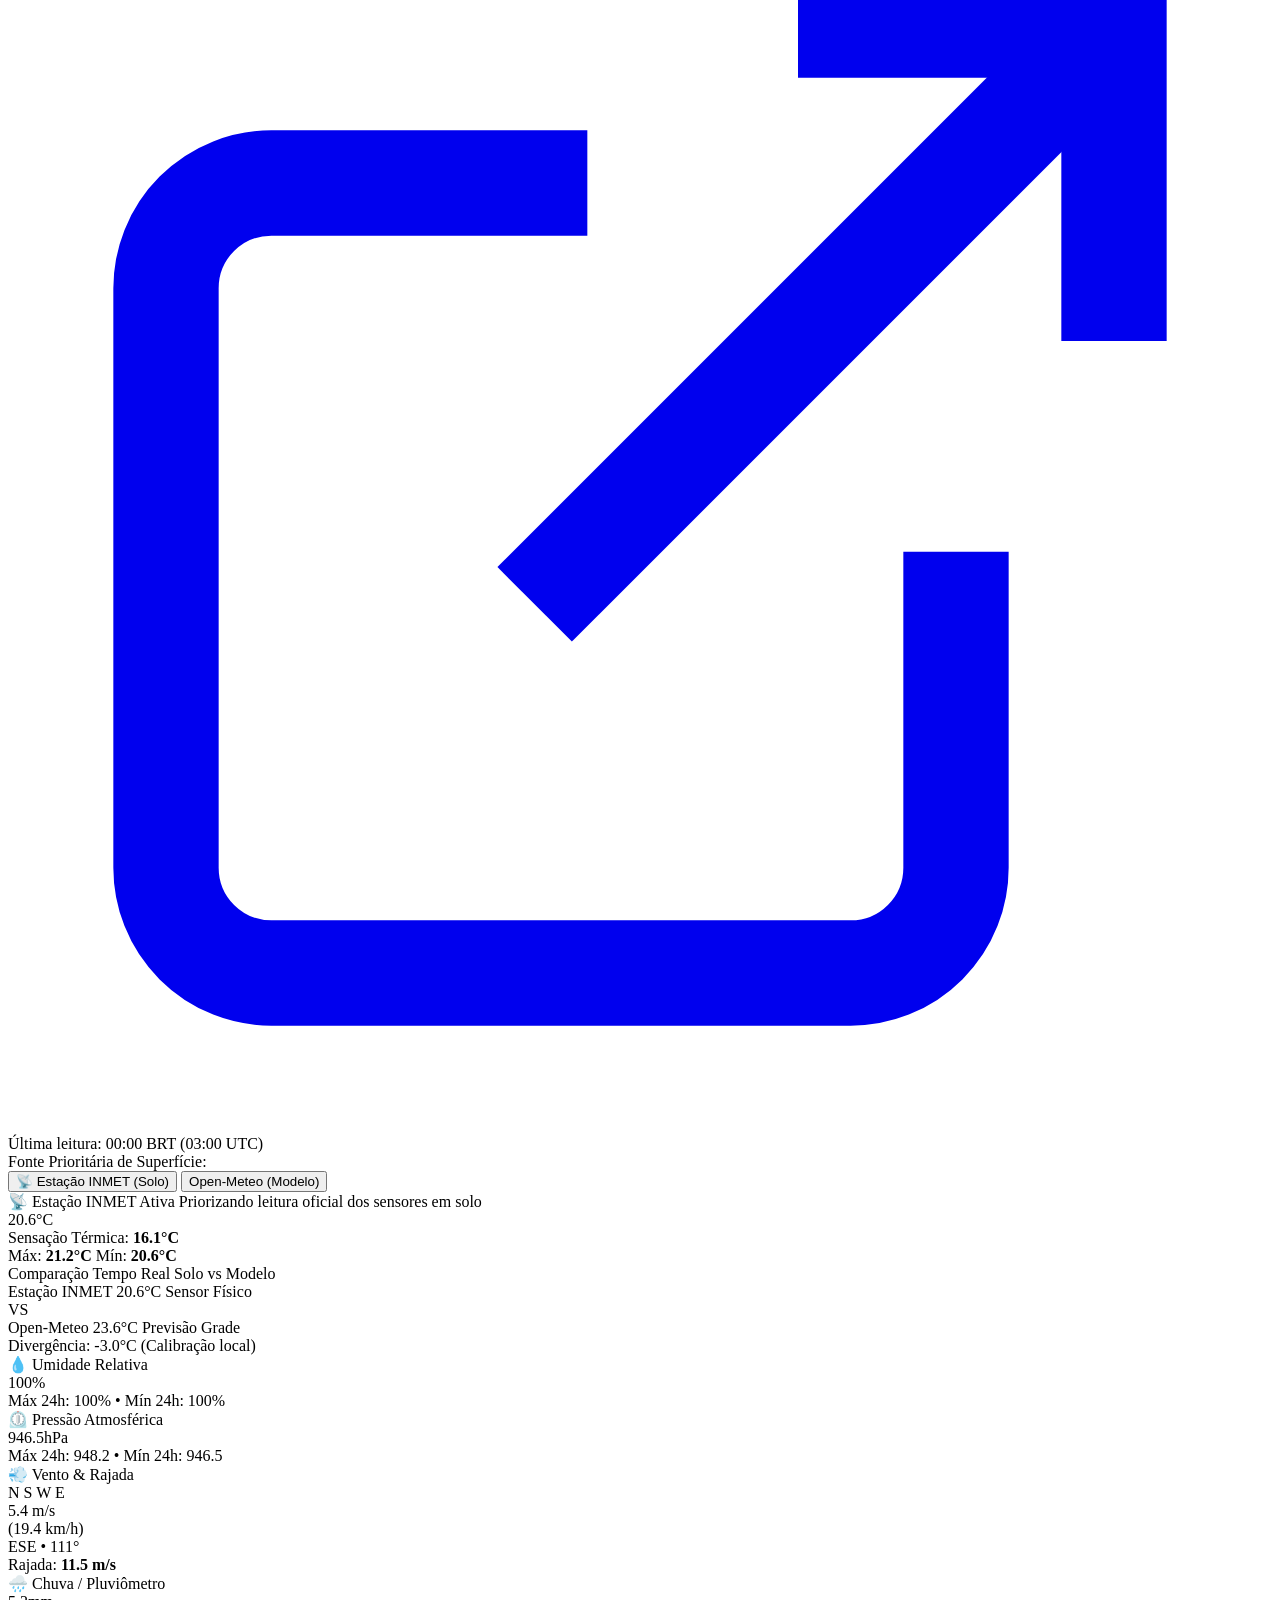
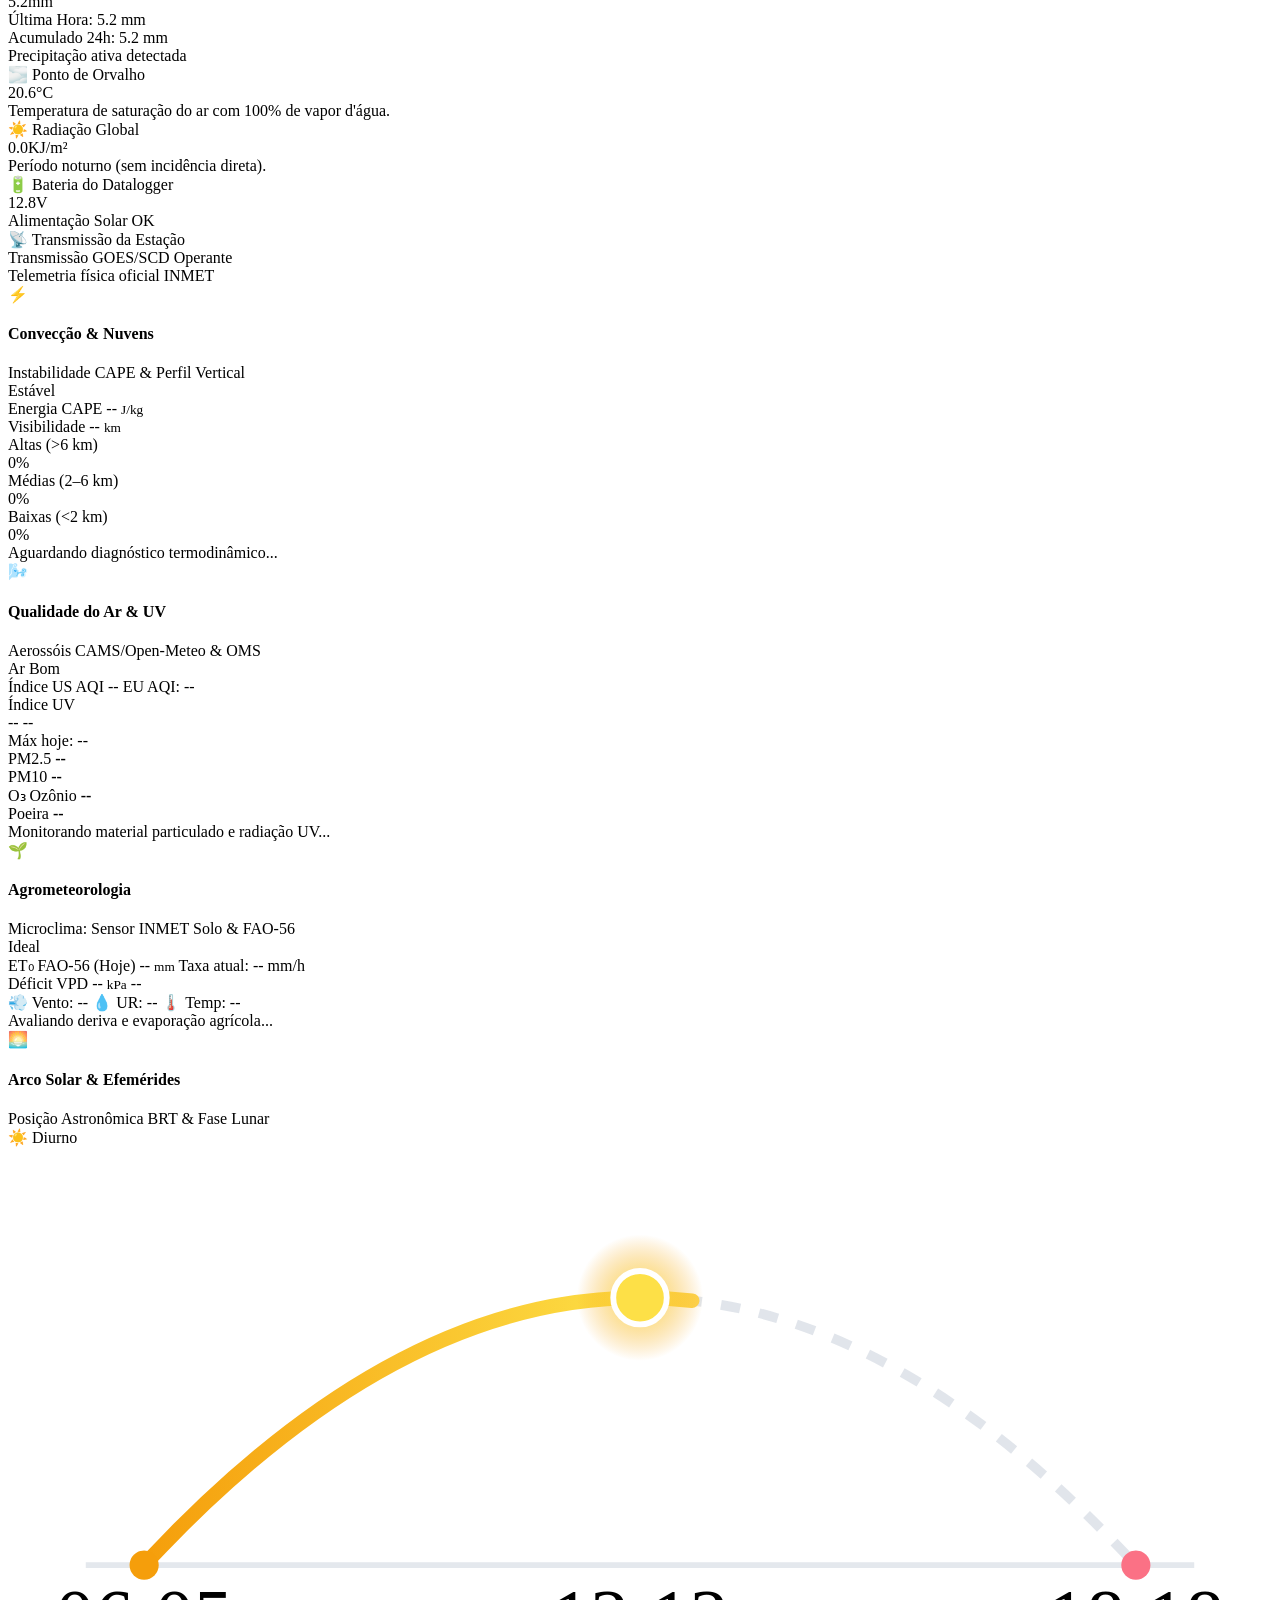
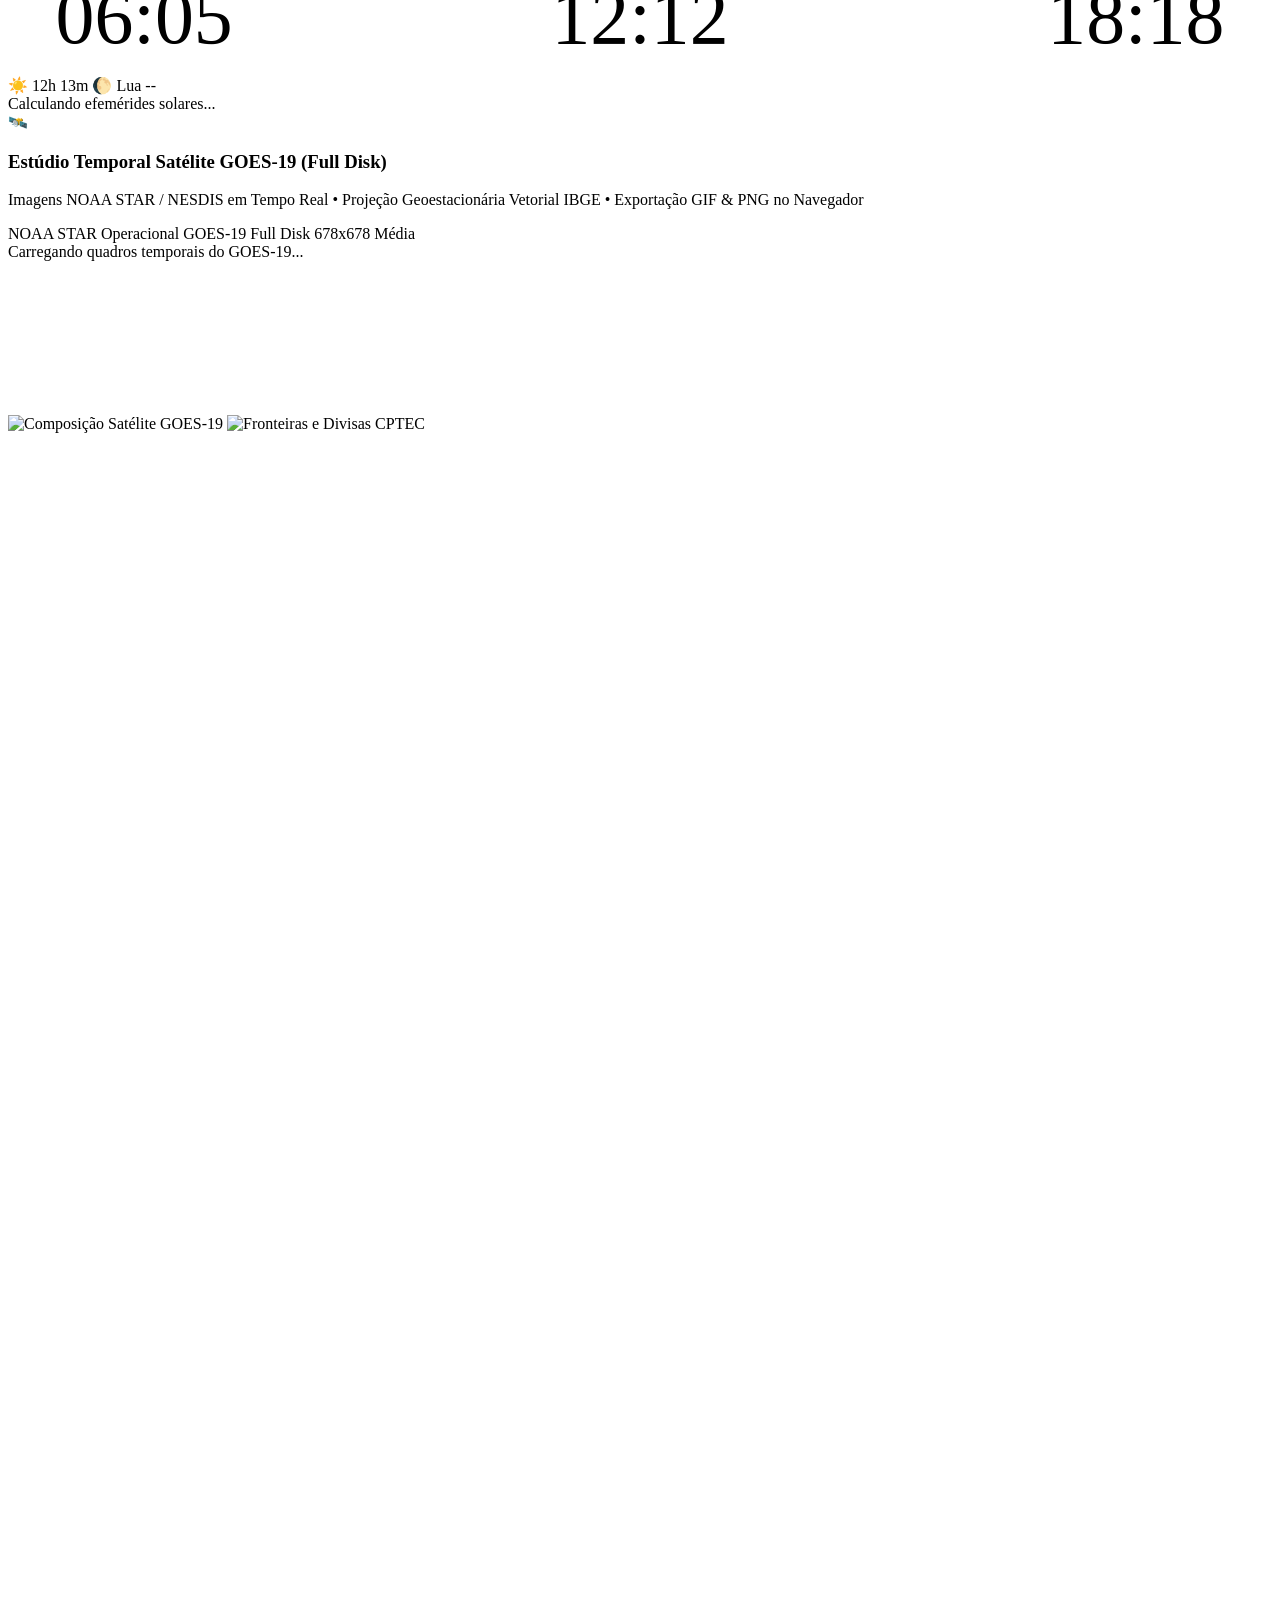
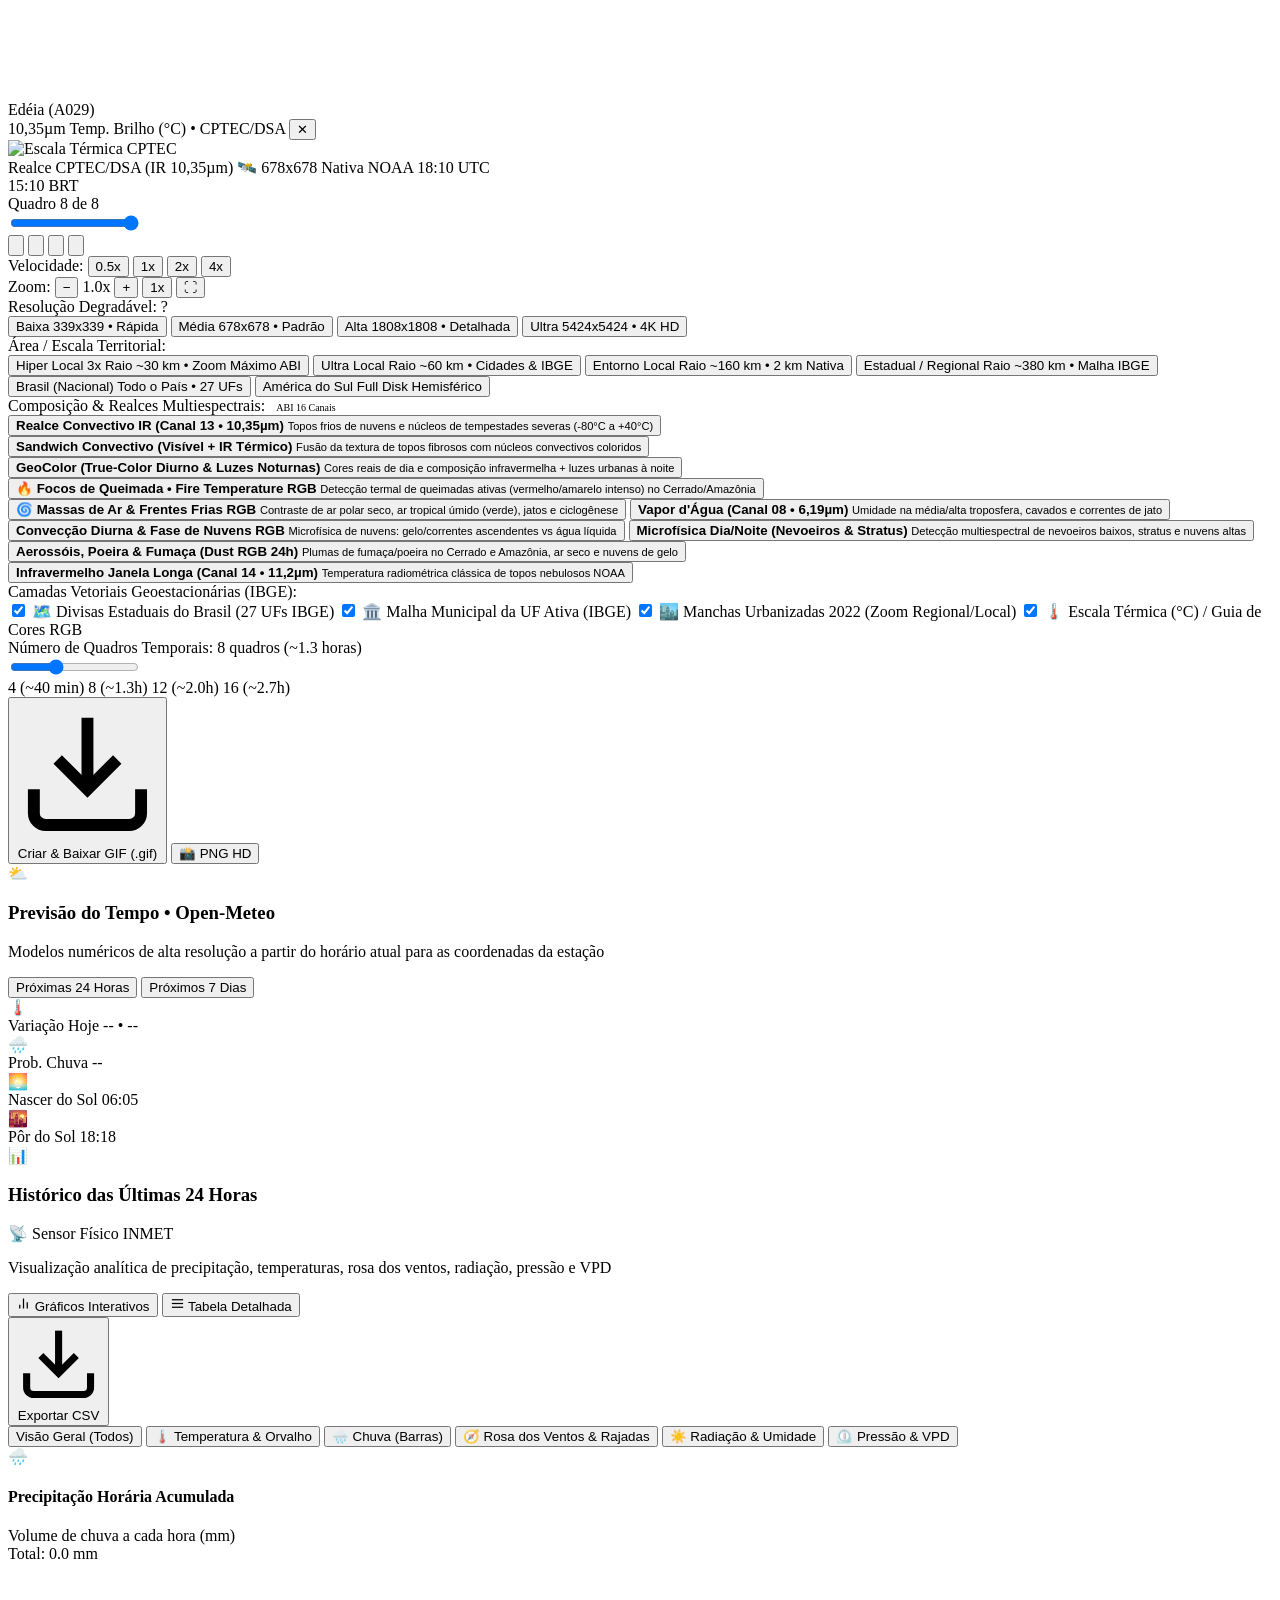
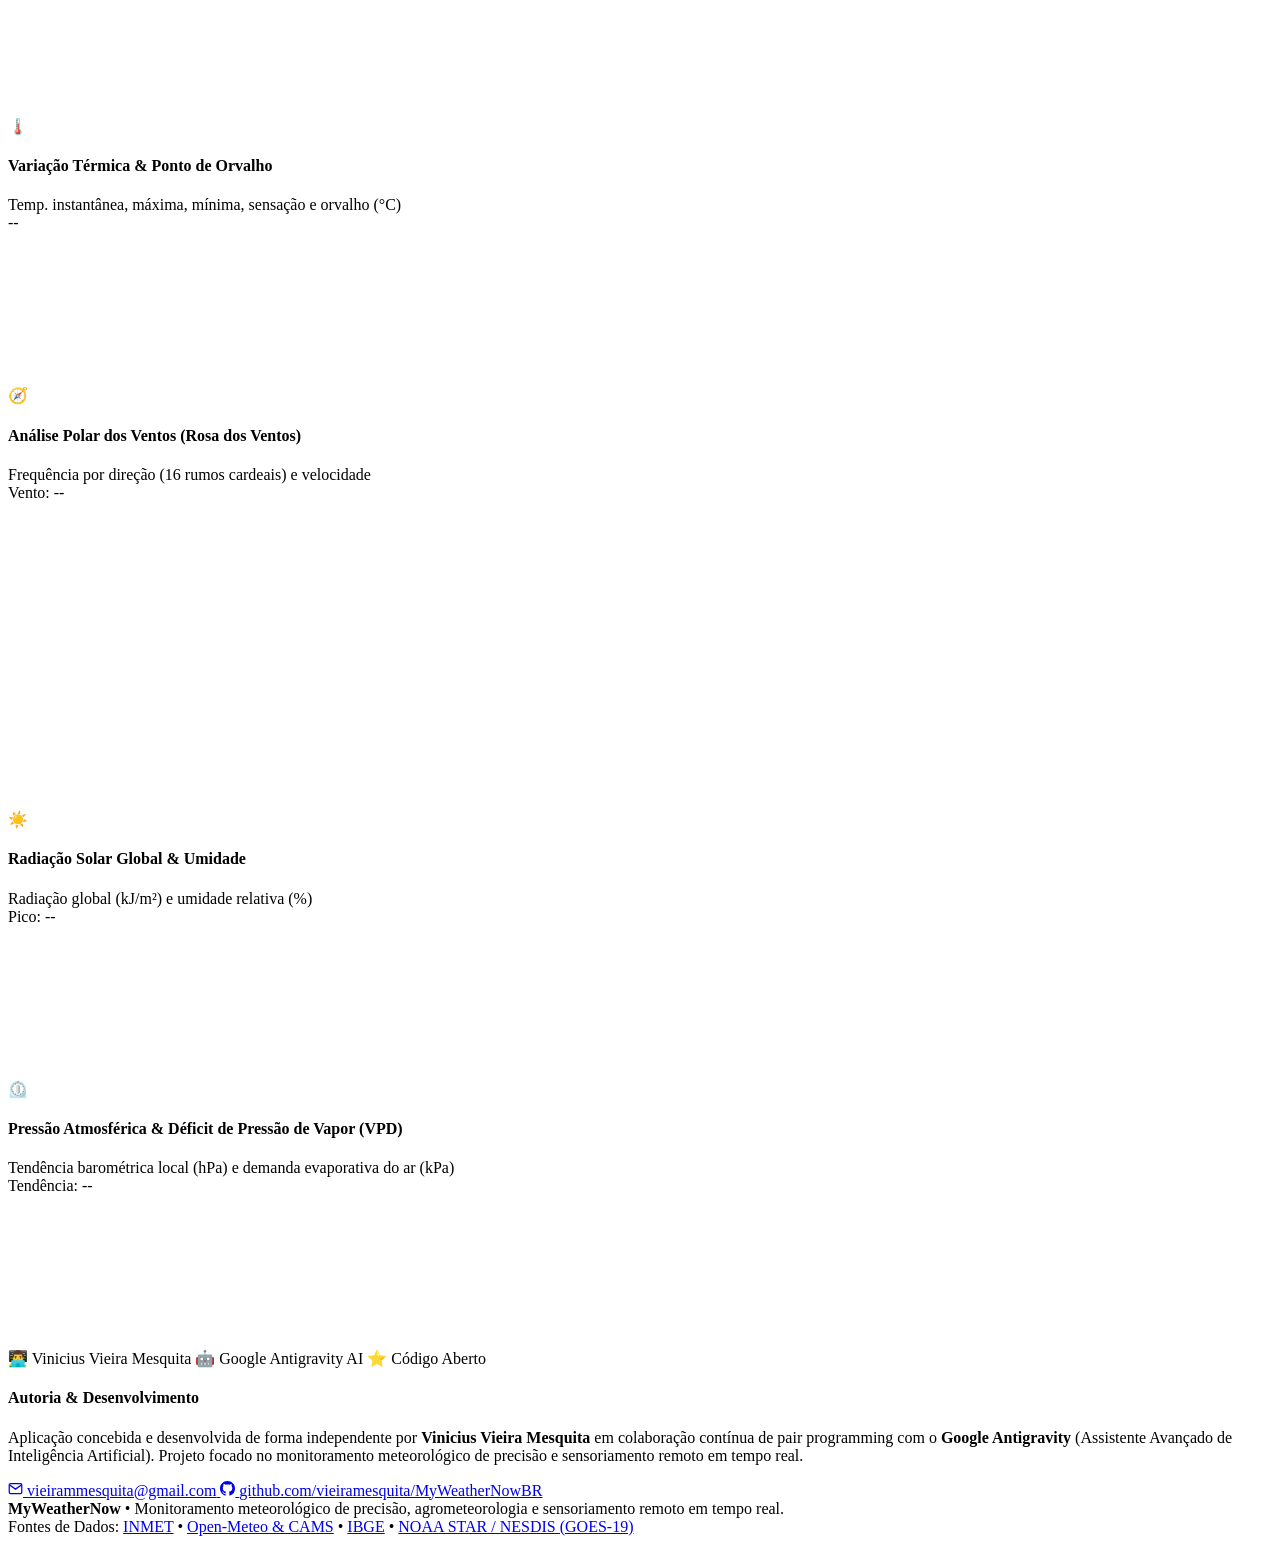
==== commit 50960026: "fix(realtime): eradicate all data caches and enforce strict real-time telemetry (v4.2.0)" ====
--- a/static/index.html
+++ b/static/index.html
@@ -16,7 +16,7 @@
   <script src="https://cdn.jsdelivr.net/npm/chart.js@4.4.4/dist/chart.umd.min.js"></script>
   
   <!-- Custom Stylesheet -->
-  <link rel="stylesheet" href="static/styles.css?v=4.1.1">
+  <link rel="stylesheet" href="static/styles.css?v=4.2.0">
 </head>
 <body class="theme-dark">
   <div class="app-background">
@@ -72,11 +72,11 @@
 
         <!-- Refresh Countdown & Manual Button -->
         <div class="refresh-pill">
-          <div class="refresh-timer" title="Atualização automática de 1h em 1h com a estação">
+          <div class="refresh-timer" title="Atualização automática em tempo real a cada 5 minutos">
             <svg class="clock-svg" viewBox="0 0 24 24" fill="none" stroke="currentColor" stroke-width="2">
               <circle cx="12" cy="12" r="10"></circle><polyline points="12 6 12 12 16 14"></polyline>
             </svg>
-            <span id="refreshCountdown">59:50</span>
+            <span id="refreshCountdown">05:00</span>
           </div>
           <button id="btnManualRefresh" class="btn-refresh" title="Forçar atualização da estação agora">
             <svg class="refresh-icon" viewBox="0 0 24 24" fill="none" stroke="currentColor" stroke-width="2">
@@ -1163,6 +1163,6 @@
   </footer>
 
   <!-- Scripts -->
-  <script src="static/app.js?v=4.1.1"></script>
+  <script src="static/app.js?v=4.2.0"></script>
 </body>
 </html>
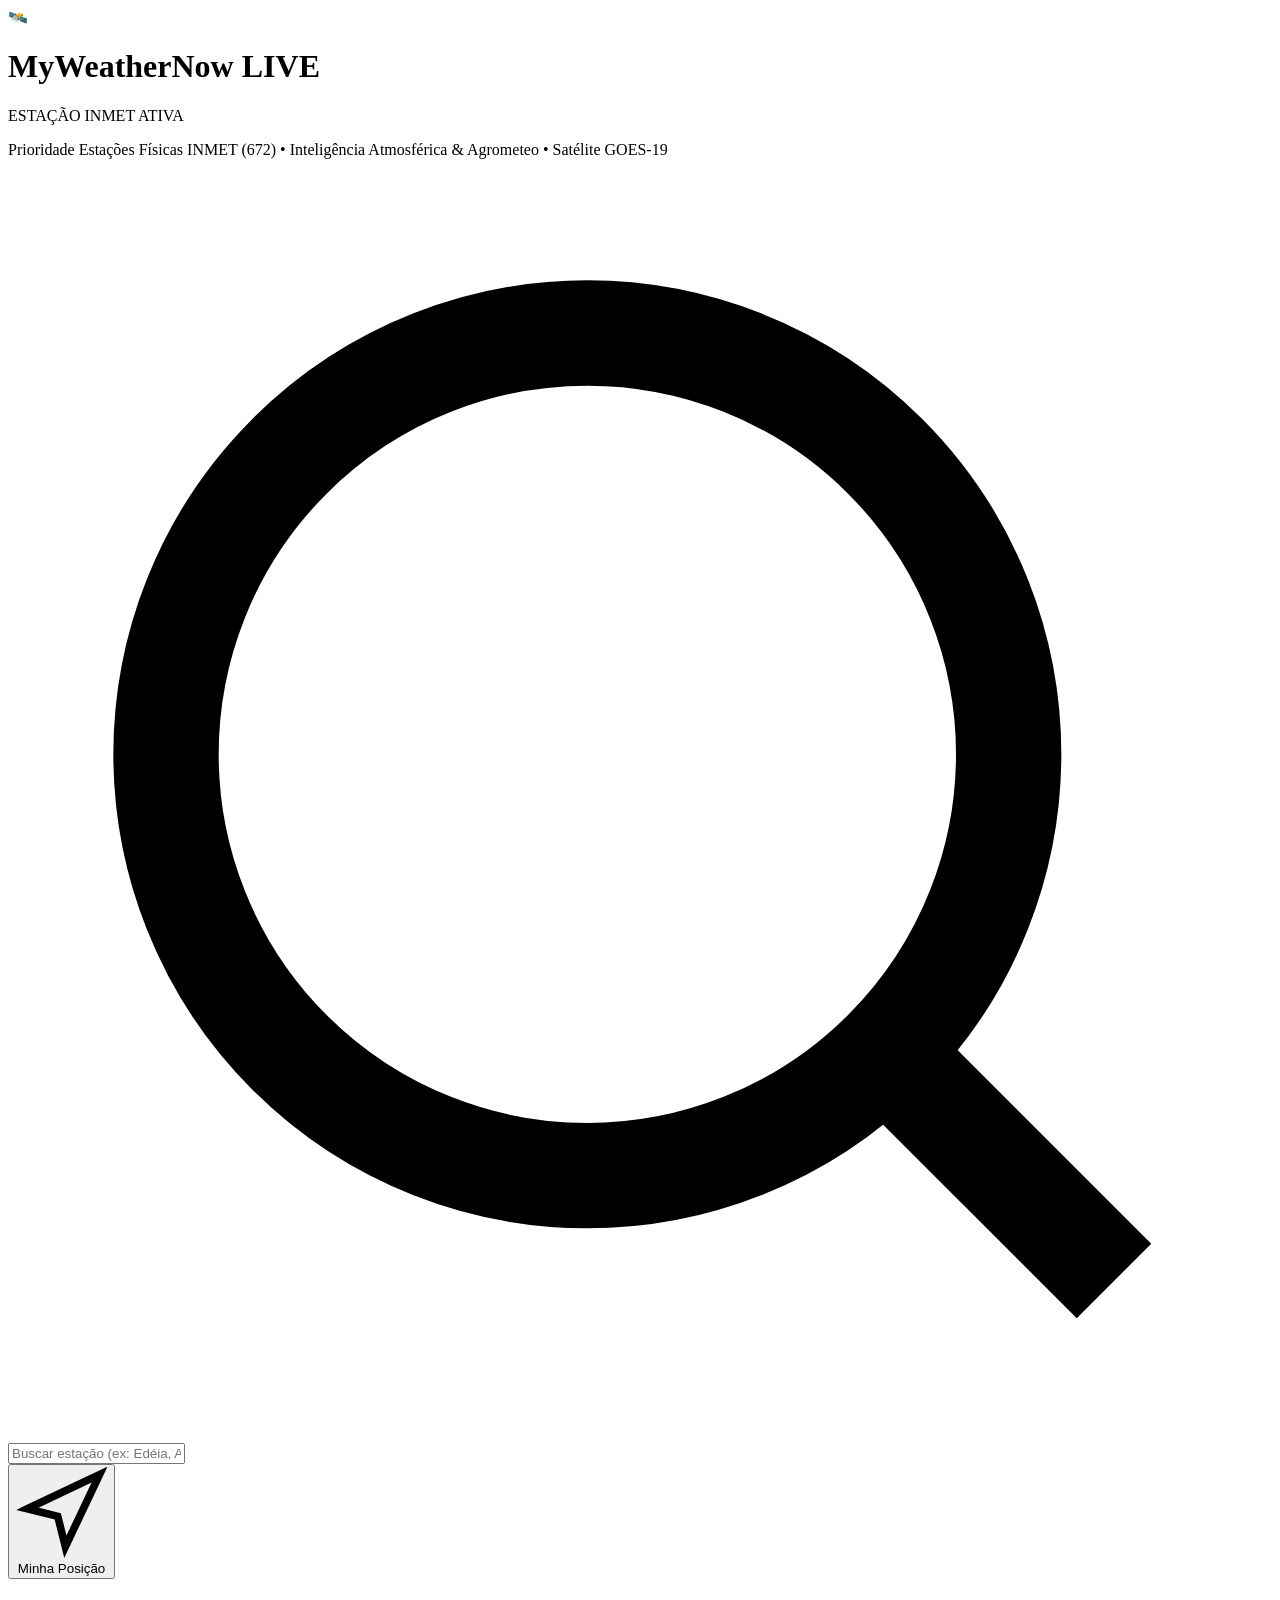
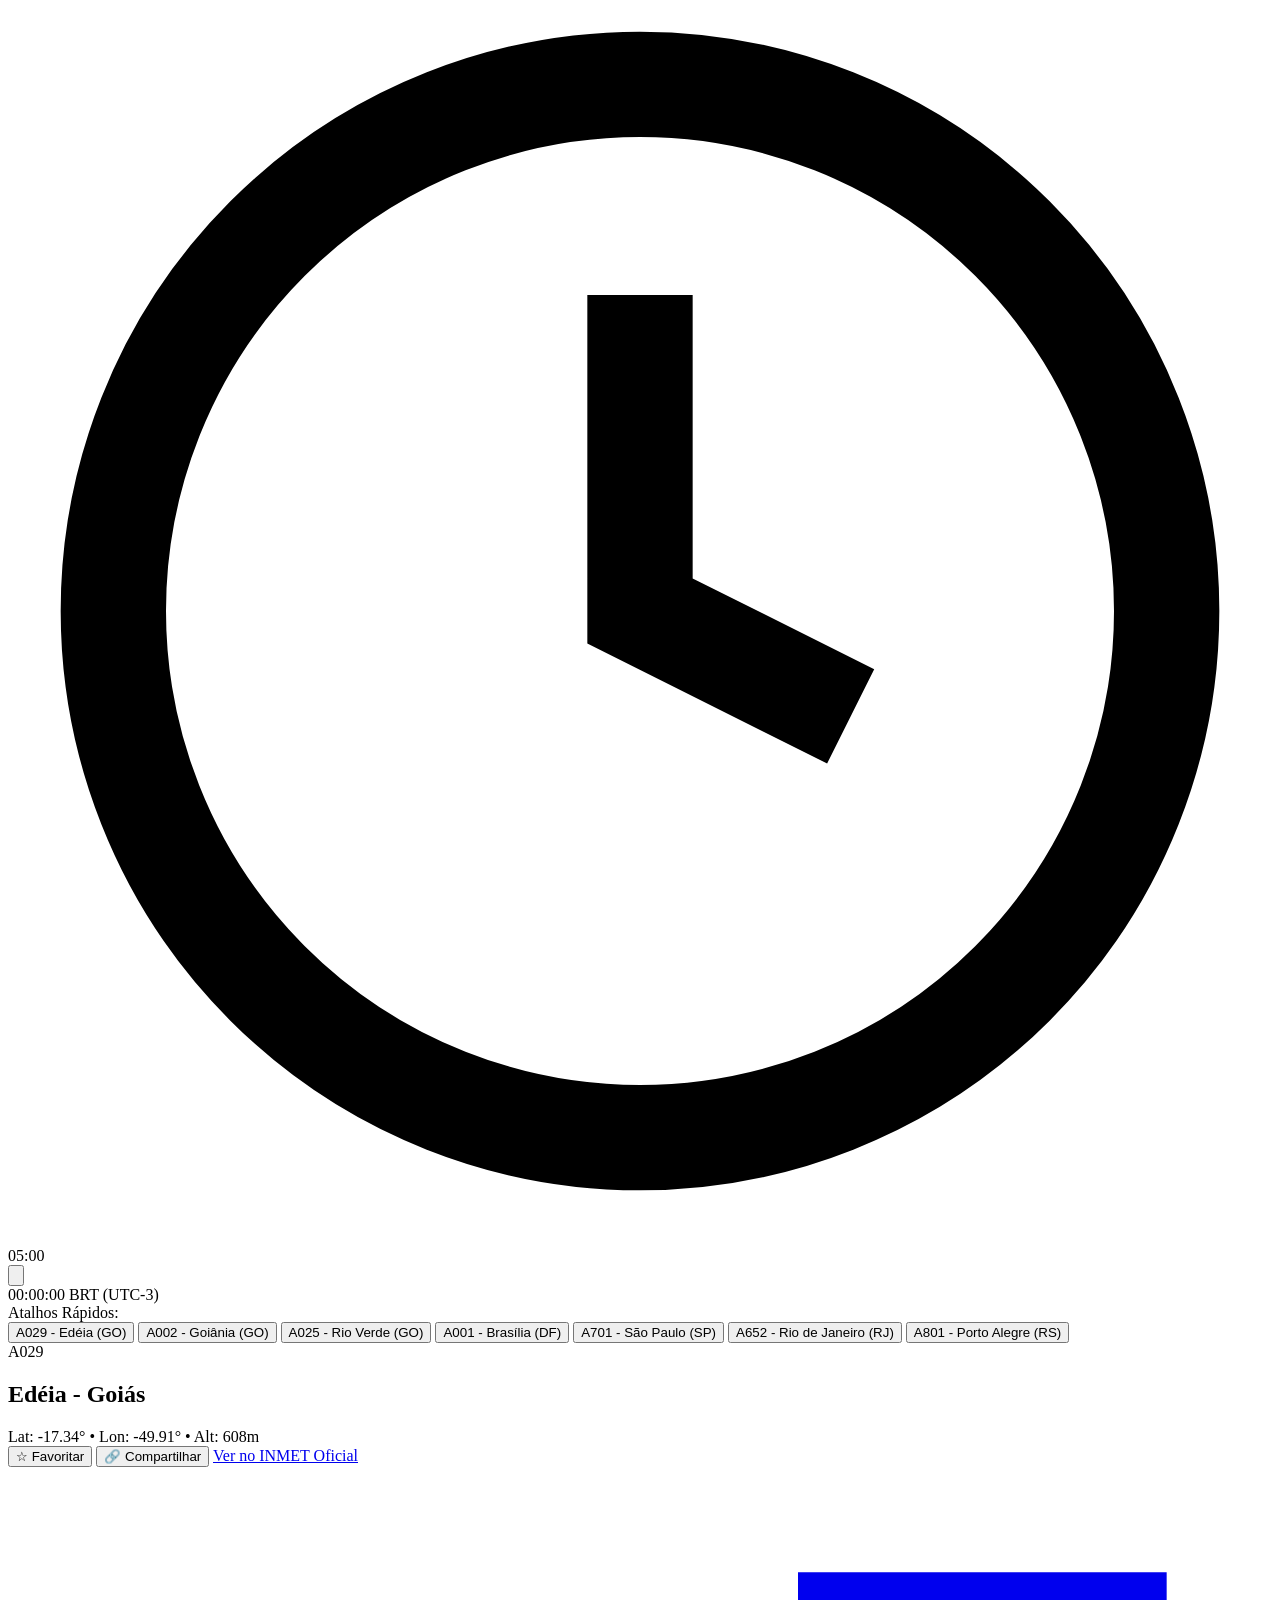
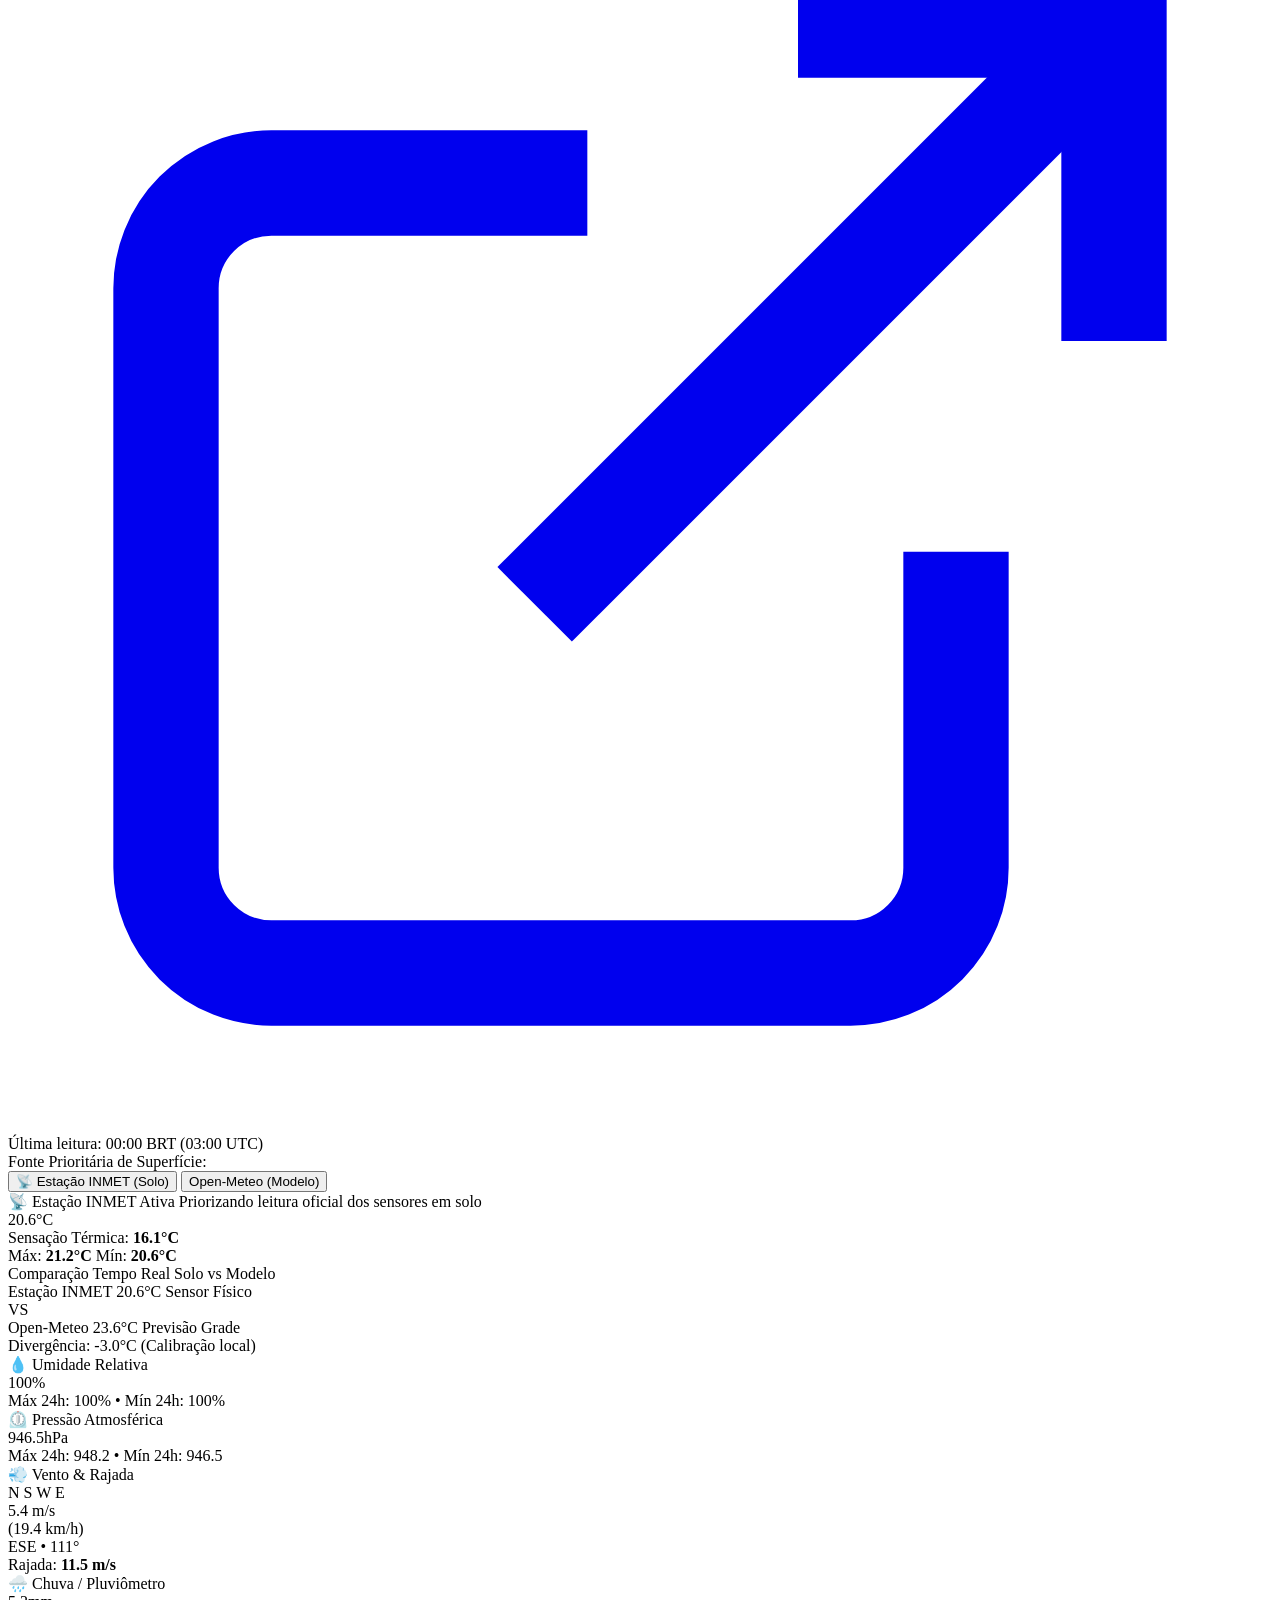
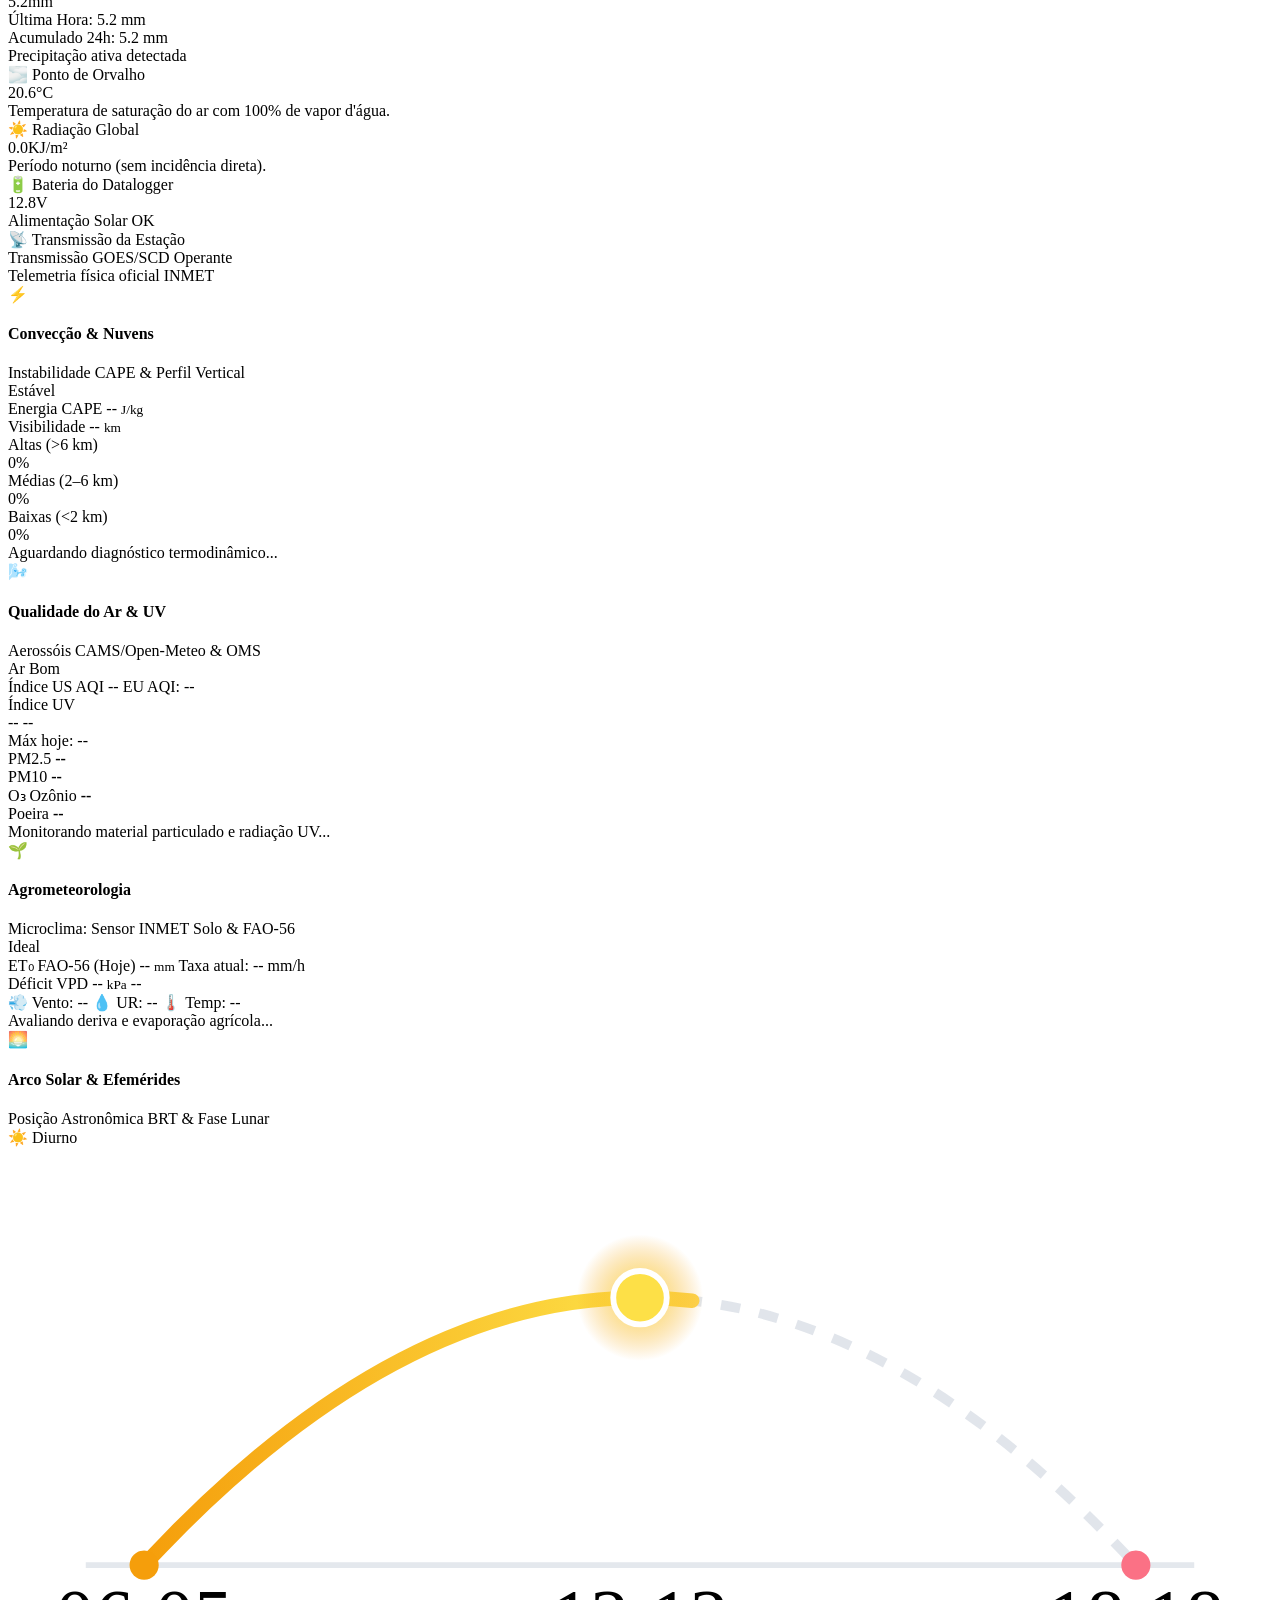
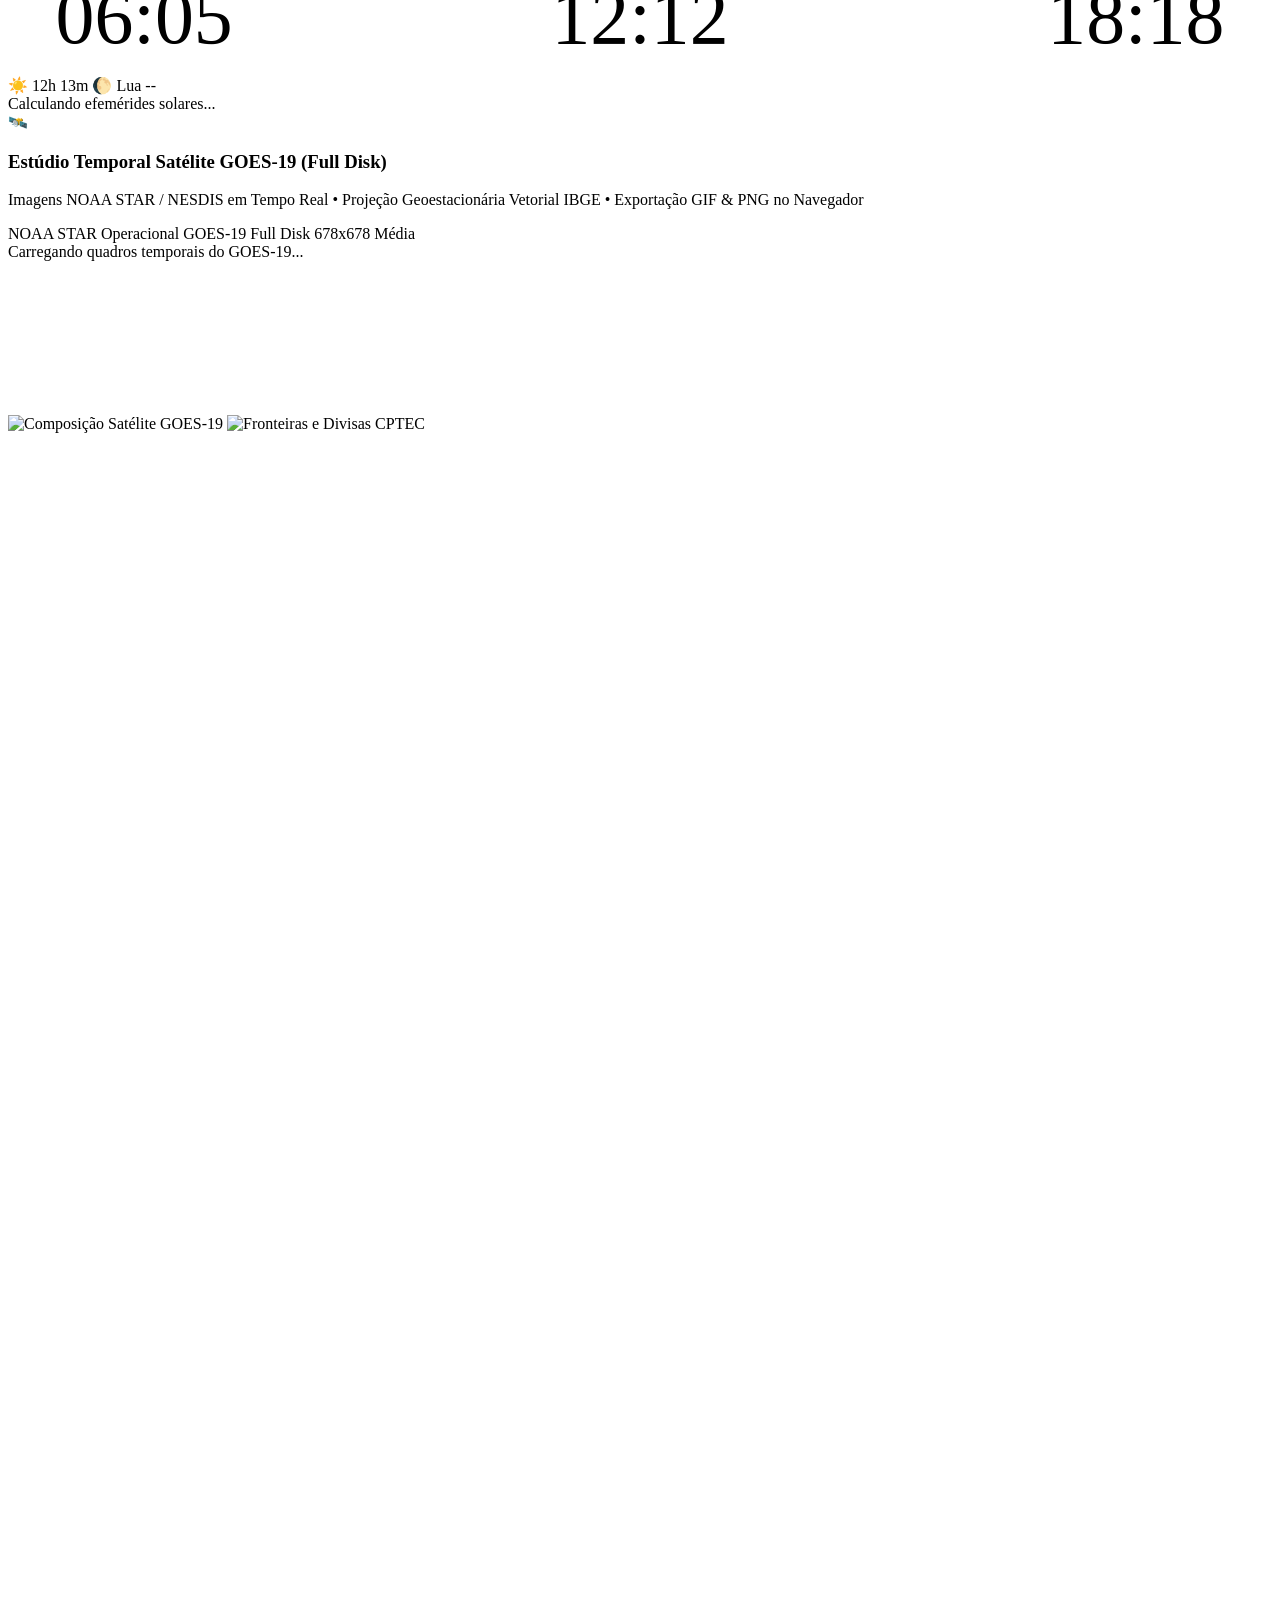
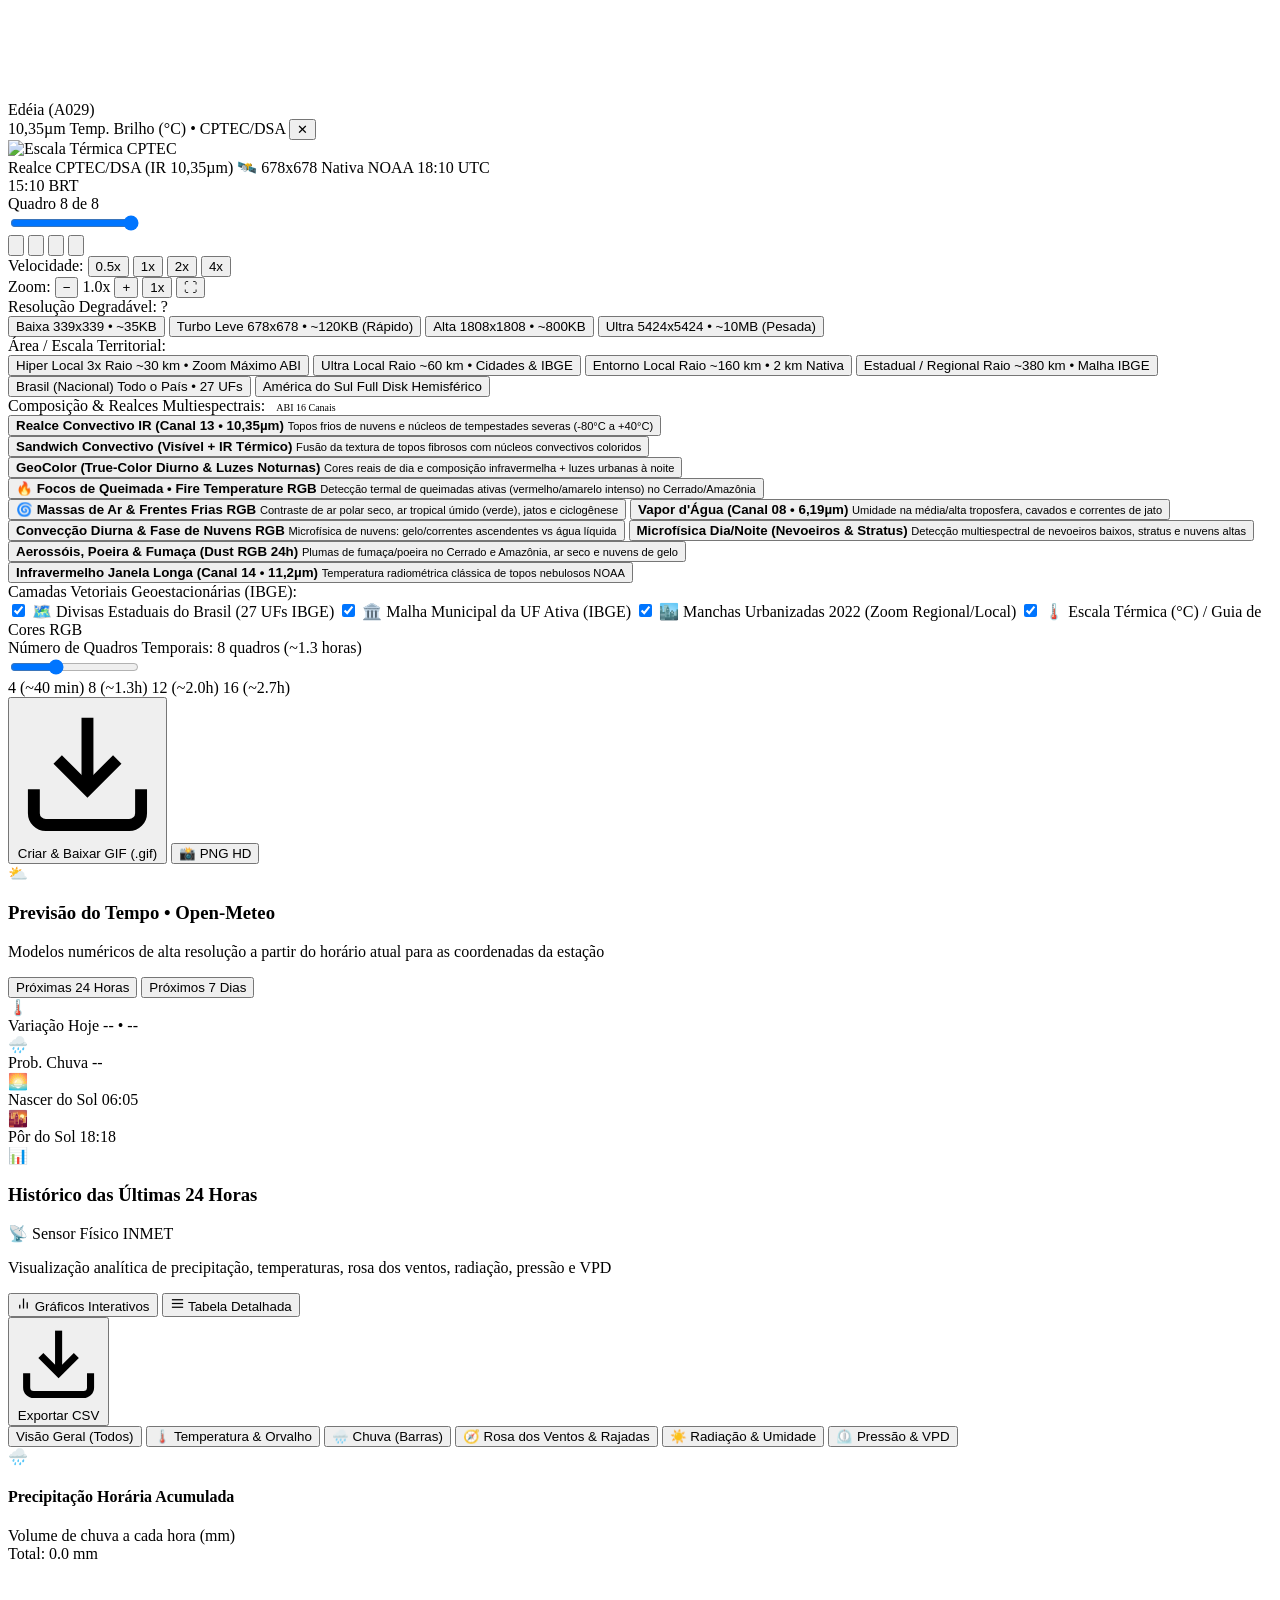
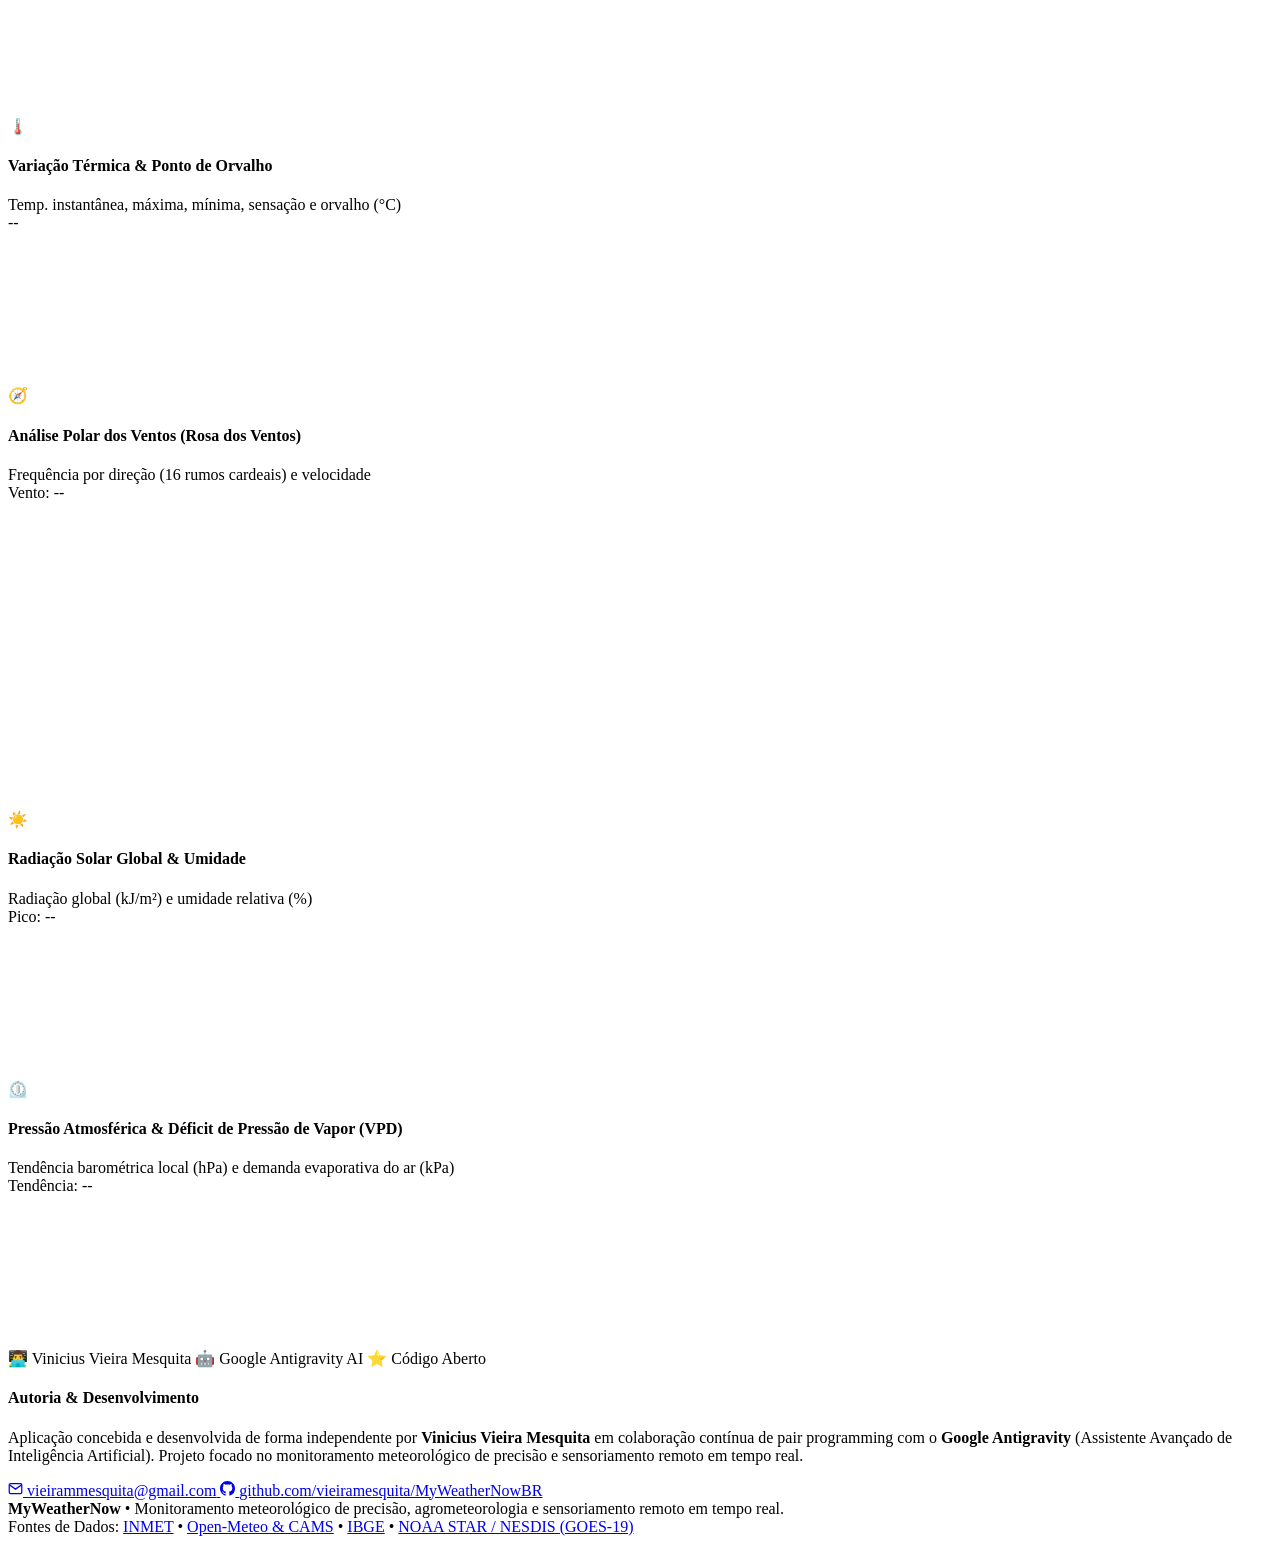
==== commit d96d8541: "perf(goes): activate Turbo Leve satellite streaming (720 KB vs 80 MB, <1s load)" ====
--- a/static/index.html
+++ b/static/index.html
@@ -674,19 +674,19 @@
               <div class="segmented-control resolution-selector" id="resSelector">
                 <button class="seg-btn" data-res="low">
                   <span class="seg-title">Baixa</span>
-                  <span class="seg-desc">339x339 • Rápida</span>
+                  <span class="seg-desc">339x339 • ~35KB</span>
                 </button>
                 <button class="seg-btn active" data-res="medium">
-                  <span class="seg-title">Média</span>
-                  <span class="seg-desc">678x678 • Padrão</span>
+                  <span class="seg-title">Turbo Leve</span>
+                  <span class="seg-desc">678x678 • ~120KB (Rápido)</span>
                 </button>
                 <button class="seg-btn" data-res="high">
                   <span class="seg-title">Alta</span>
-                  <span class="seg-desc">1808x1808 • Detalhada</span>
+                  <span class="seg-desc">1808x1808 • ~800KB</span>
                 </button>
                 <button class="seg-btn" data-res="ultra">
                   <span class="seg-title">Ultra</span>
-                  <span class="seg-desc">5424x5424 • 4K HD</span>
+                  <span class="seg-desc">5424x5424 • ~10MB (Pesada)</span>
                 </button>
               </div>
             </div>
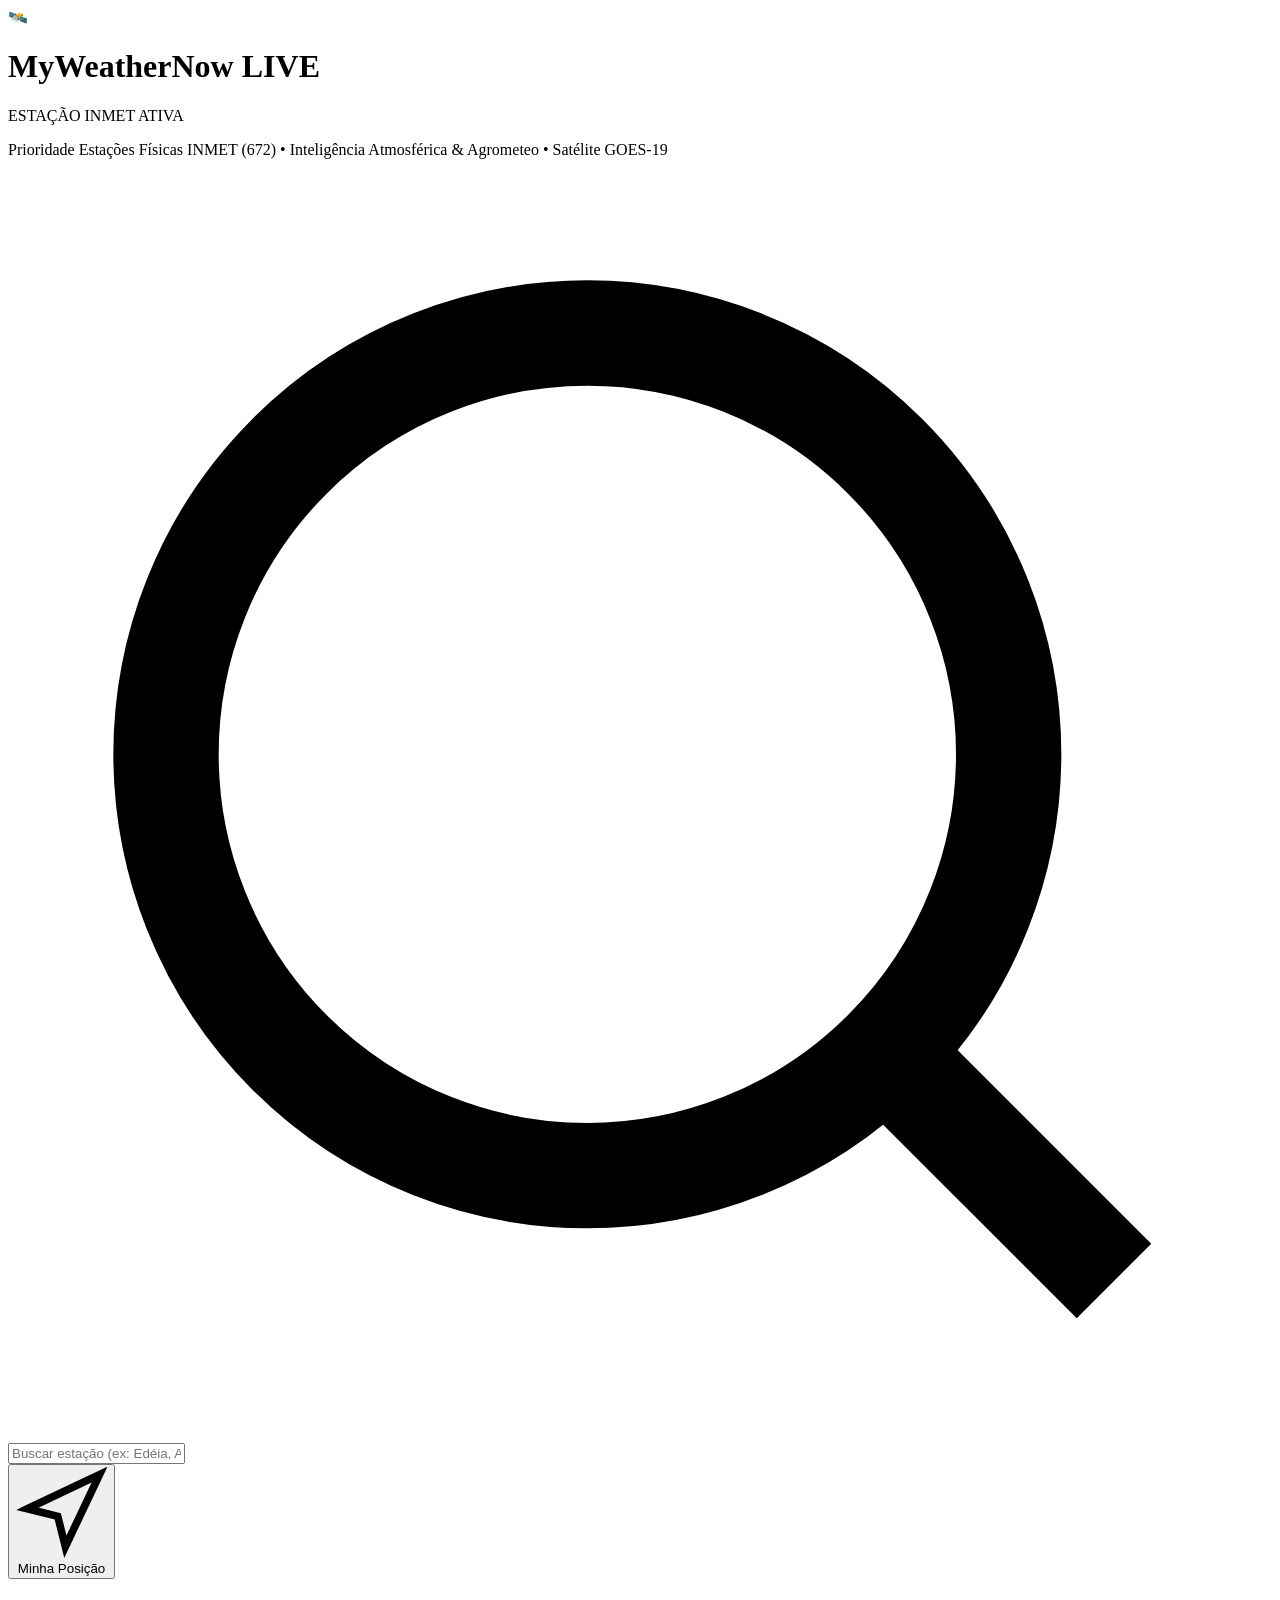
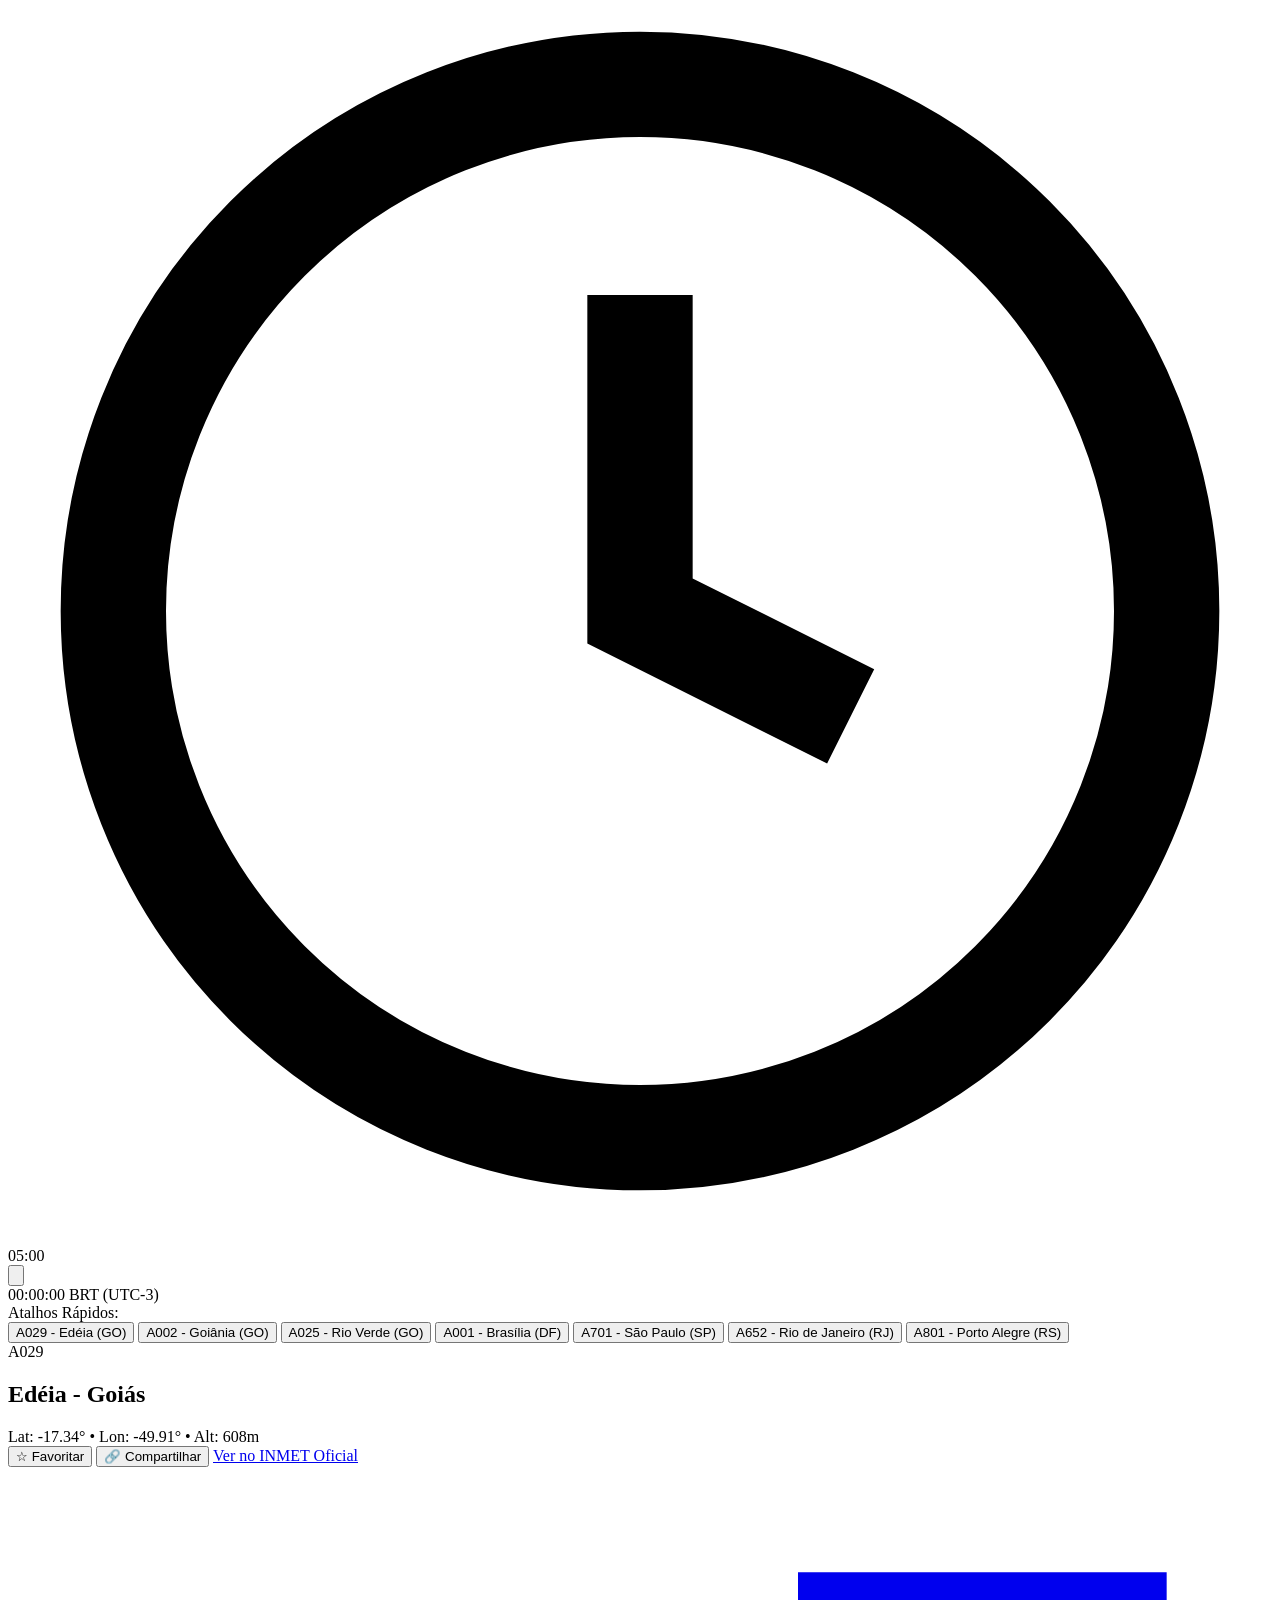
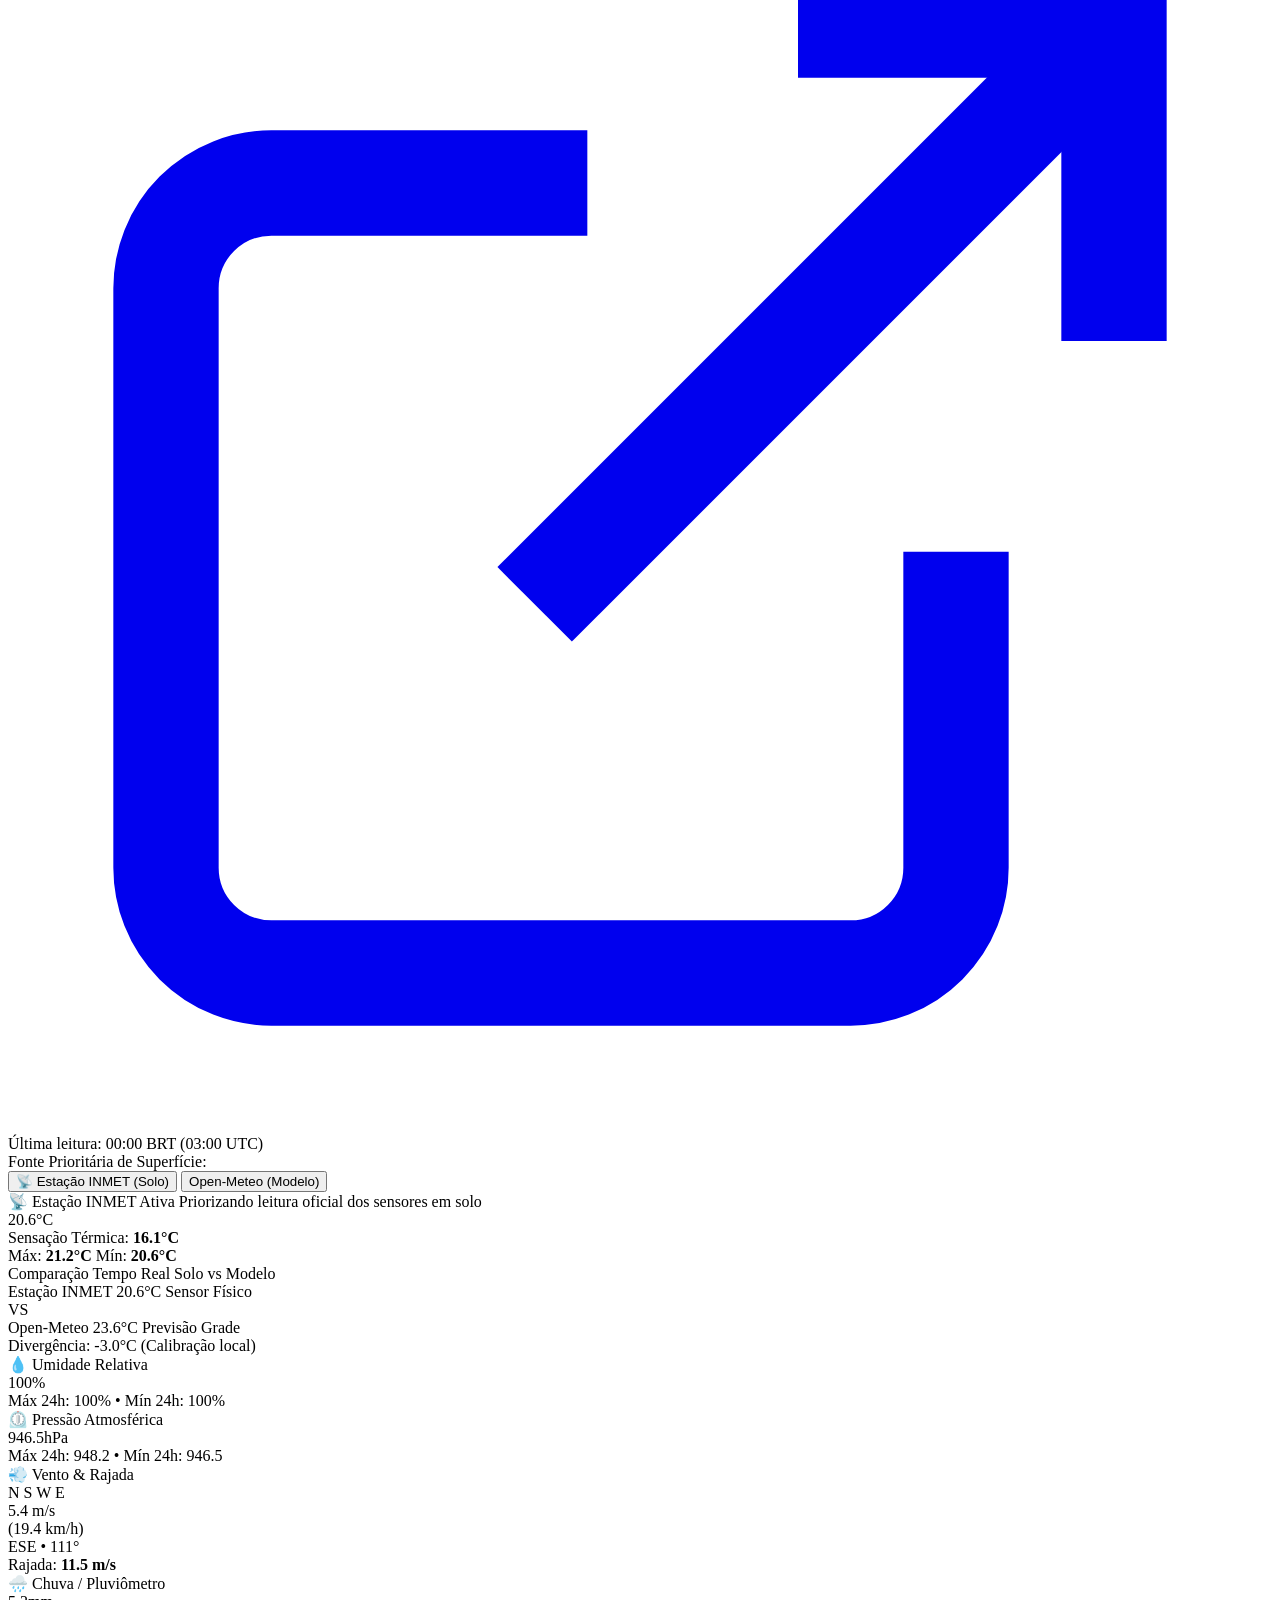
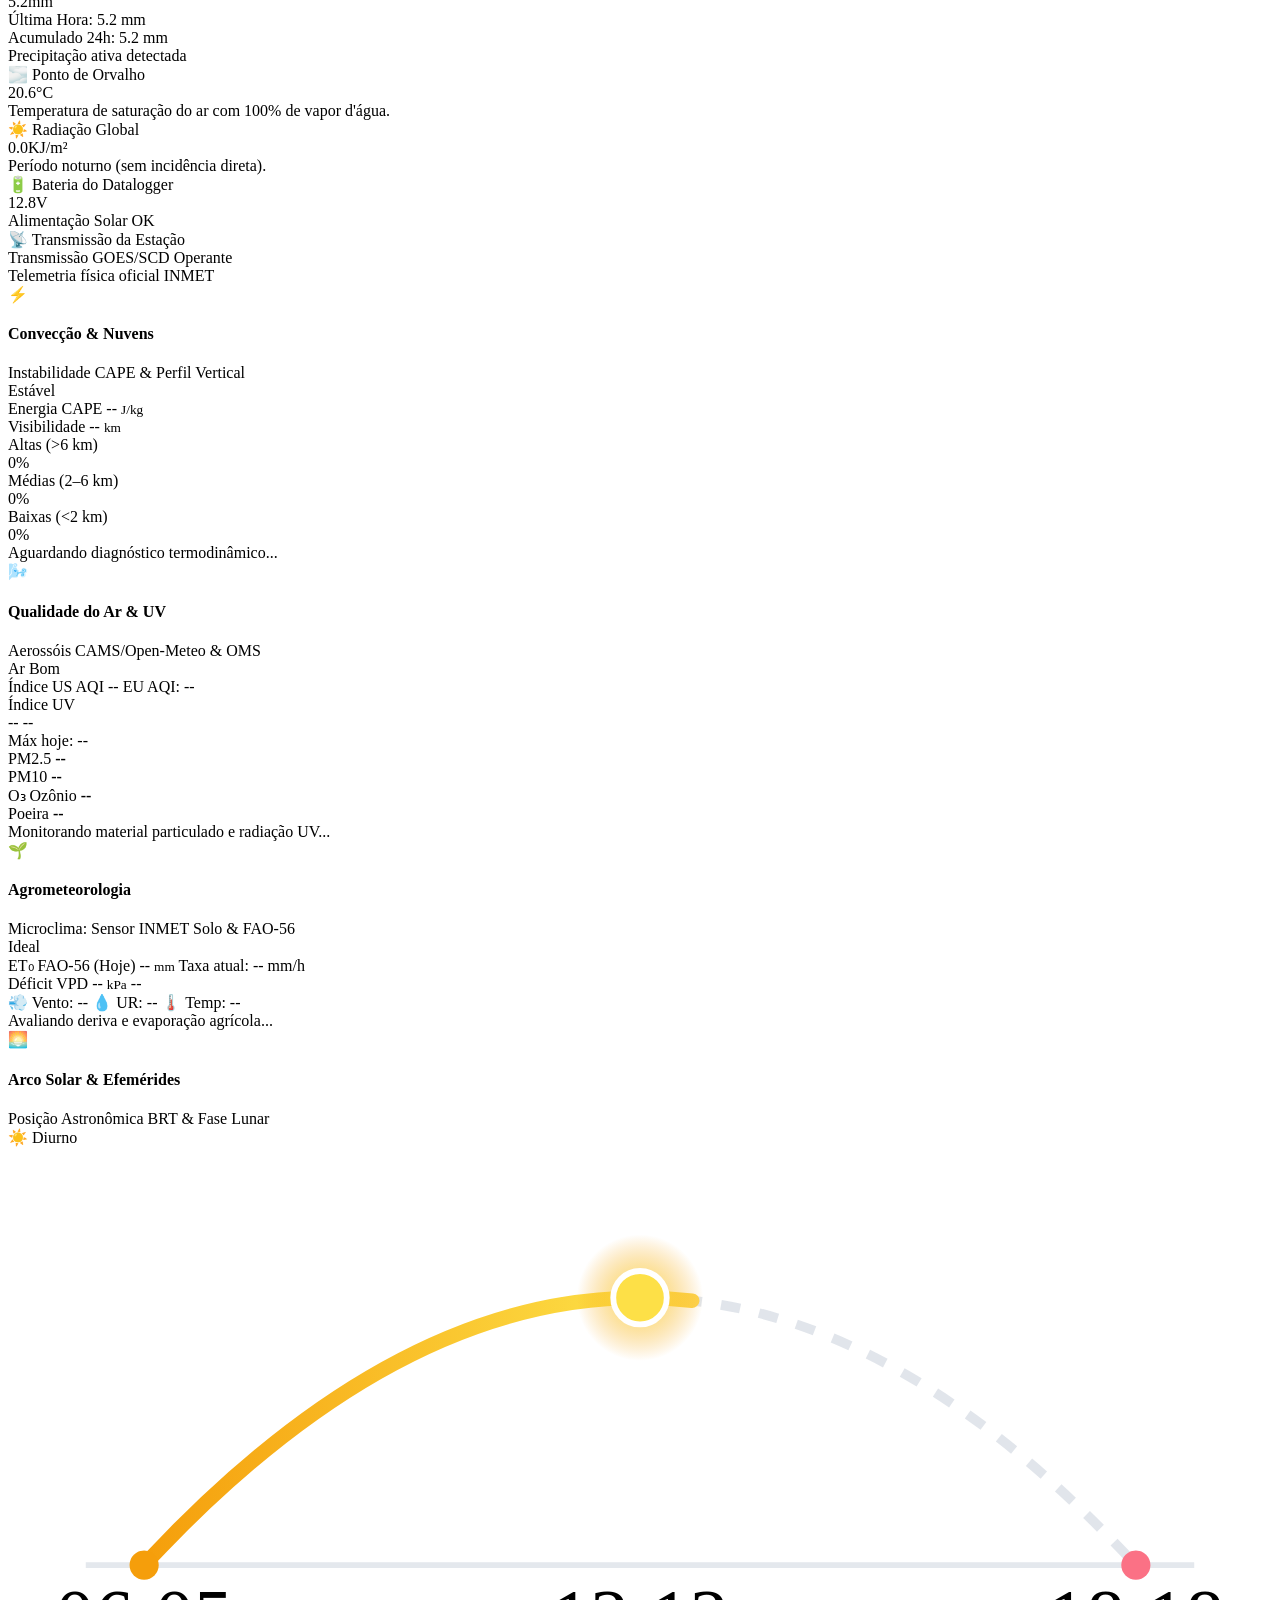
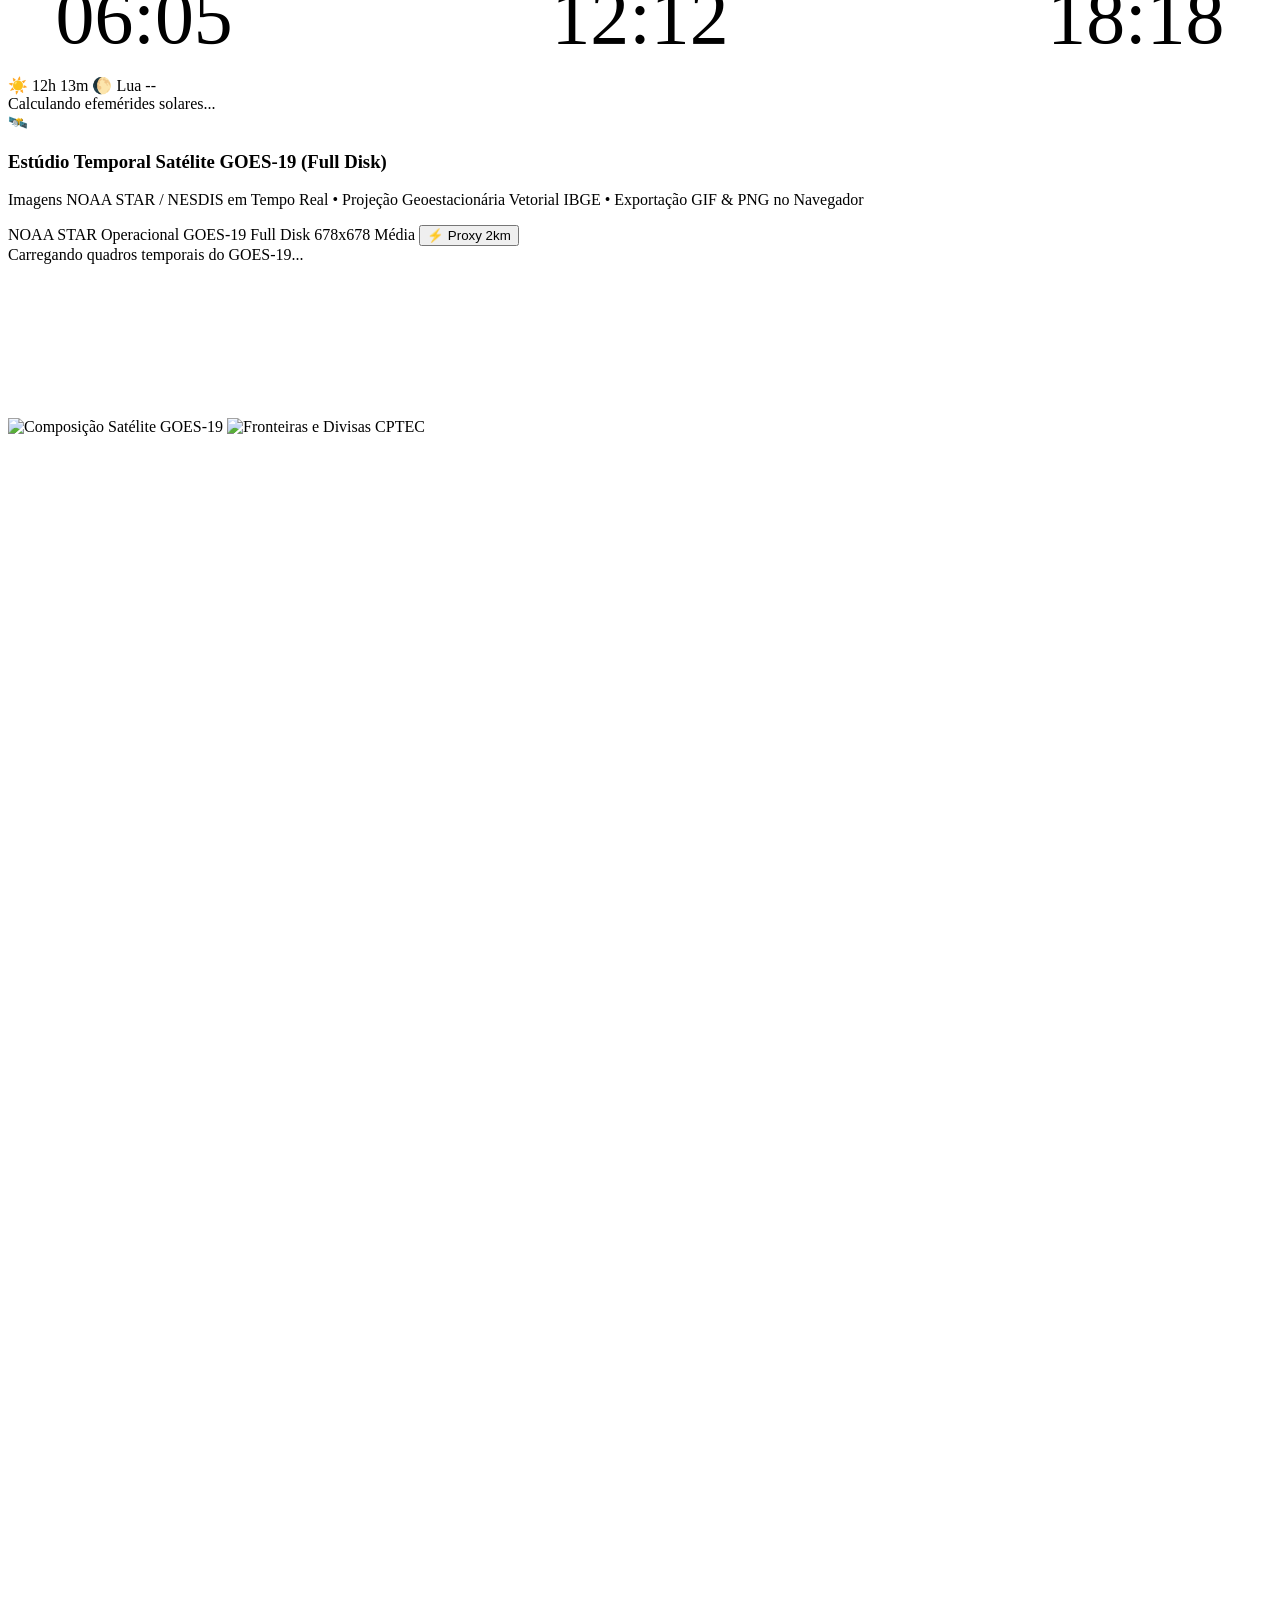
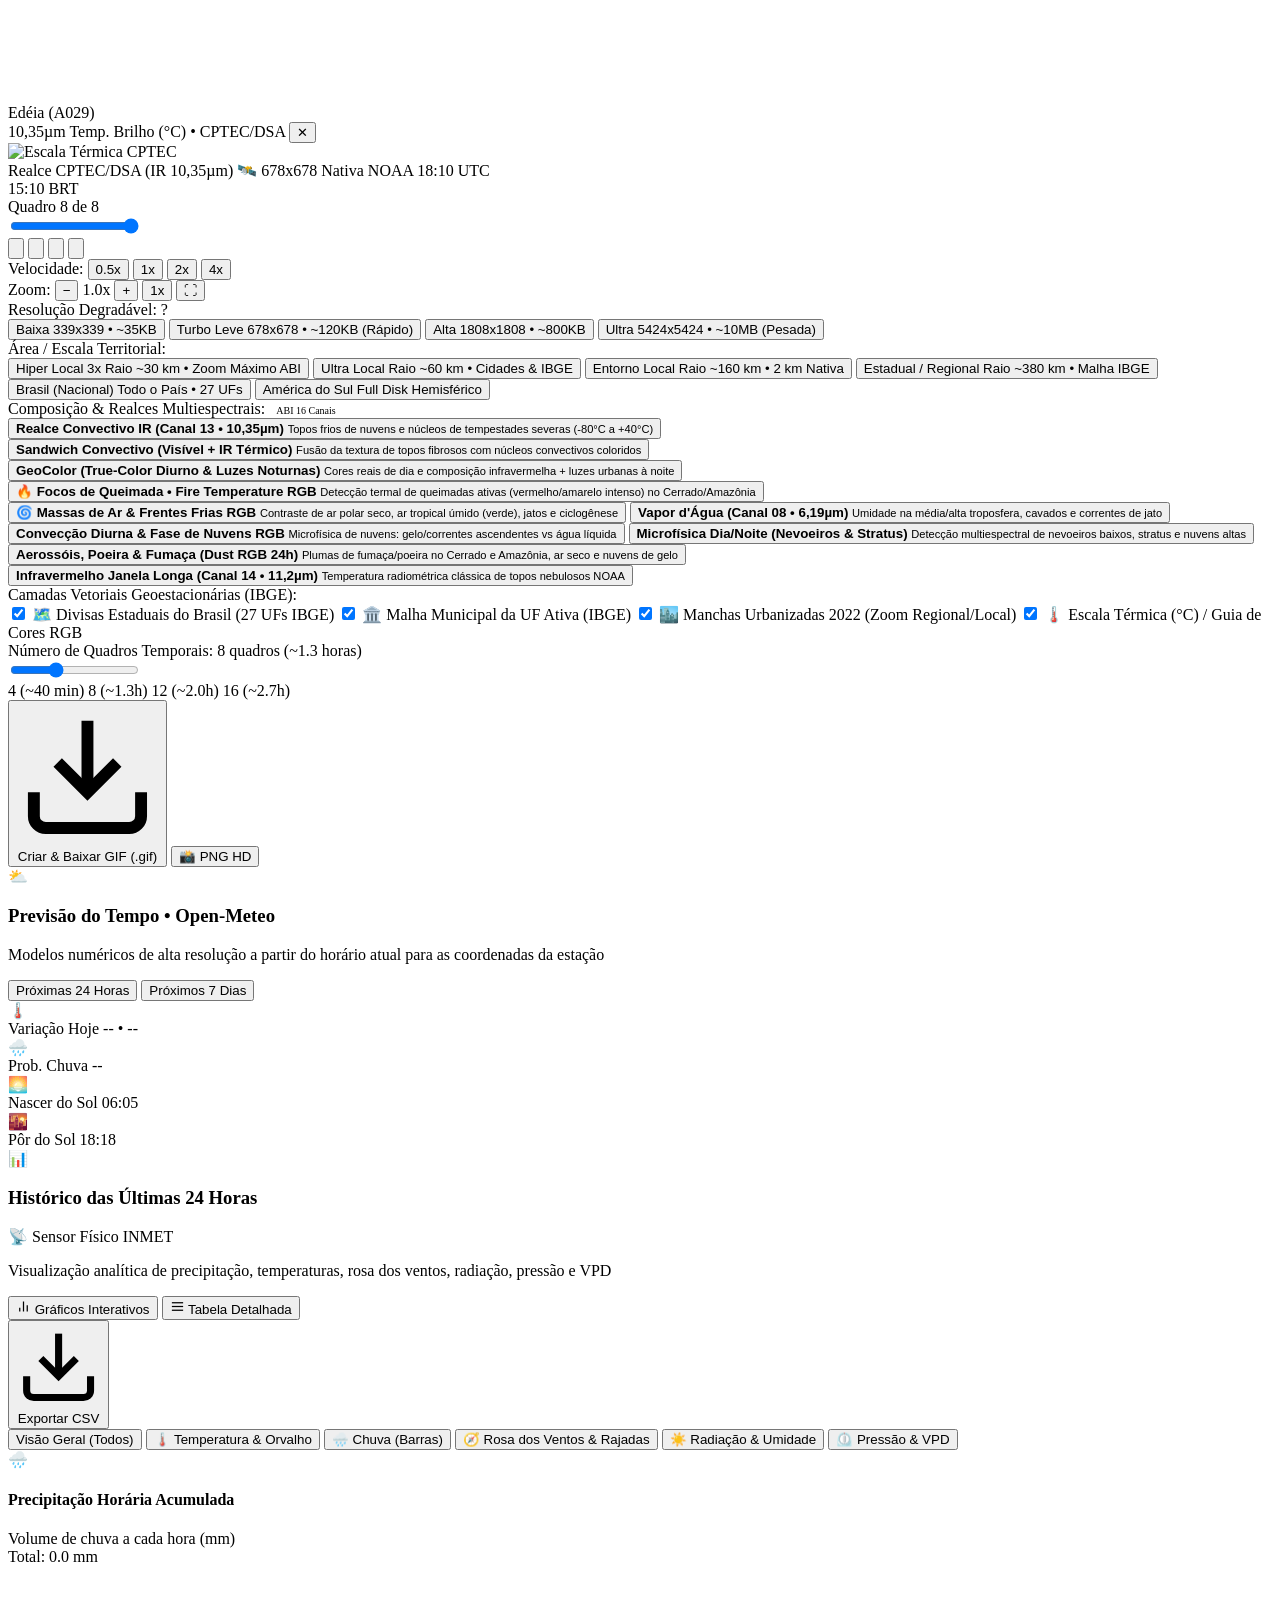
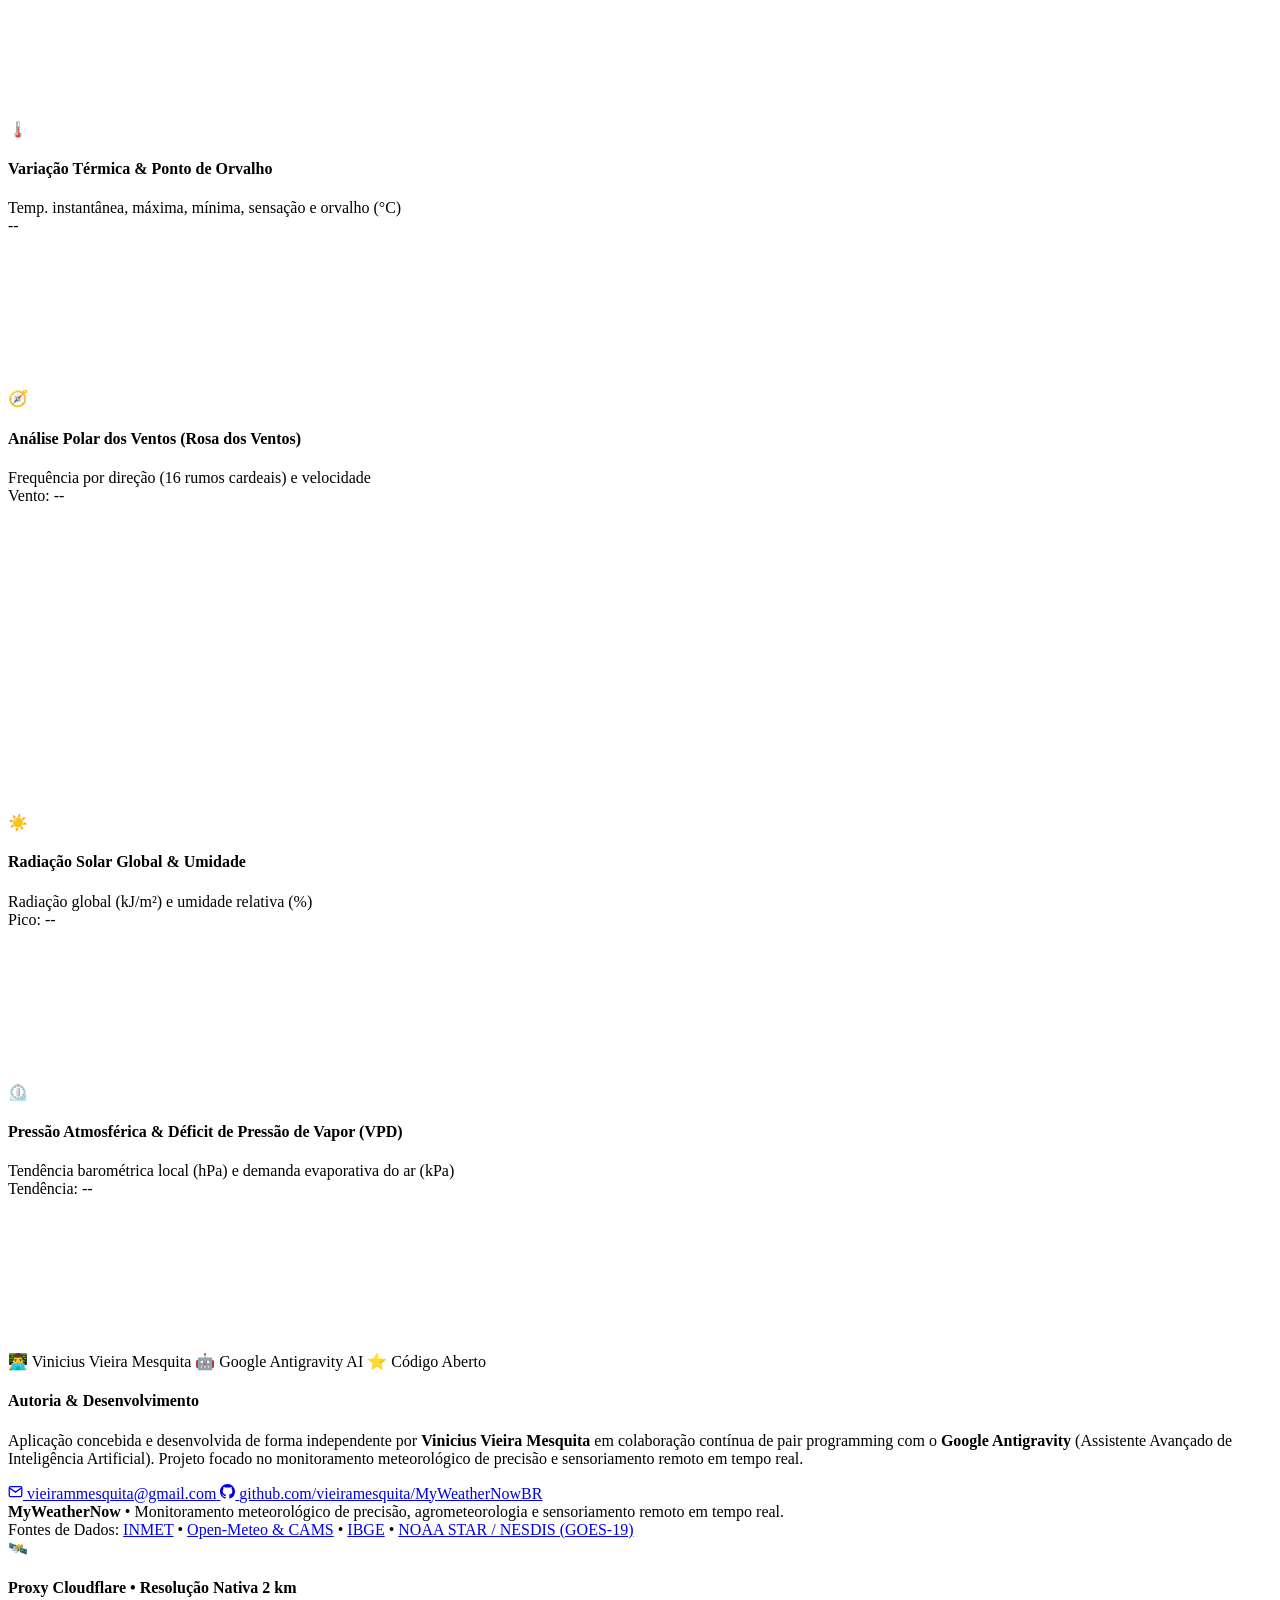
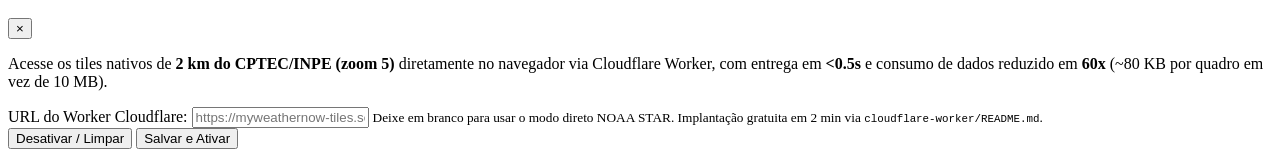
==== commit c066a9b2: "feat(satellite): add Cloudflare Worker native 2km tile proxy support (lightweight, ultra-fast, high-" ====
--- a/static/index.html
+++ b/static/index.html
@@ -560,6 +560,7 @@
             <span class="tag-pill tag-cyan">NOAA STAR Operacional</span>
             <span class="tag-pill tag-green">GOES-19 Full Disk</span>
             <span class="tag-pill tag-purple" id="goesCurrentResBadge">678x678 Média</span>
+            <button class="tag-pill tag-blue btn-proxy-pill" id="btnTileProxyConfig" title="Configurar Proxy Cloudflare para carregar imagens nativas de 2 km do CPTEC em <0.5s">⚡ Proxy 2km</button>
           </div>
         </div>
 
@@ -1162,7 +1163,38 @@
     </div>
   </footer>
 
+  <!-- Modal de Configuração do Proxy Cloudflare Worker para Tiles Nativos 2km -->
+  <div id="tileProxyModal" class="mwn-modal hidden" aria-hidden="true">
+    <div class="mwn-modal-backdrop" id="tileProxyModalBackdrop"></div>
+    <div class="mwn-modal-card glass-card">
+      <div class="mwn-modal-header">
+        <div class="mwn-modal-title">
+          <span class="mwn-modal-icon">🛰️</span>
+          <h4>Proxy Cloudflare • Resolução Nativa 2 km</h4>
+        </div>
+        <button class="mwn-modal-close" id="btnTileProxyModalClose" aria-label="Fechar">&times;</button>
+      </div>
+      <div class="mwn-modal-body">
+        <p class="mwn-modal-desc">
+          Acesse os tiles nativos de <strong>2 km do CPTEC/INPE (zoom 5)</strong> diretamente no navegador via Cloudflare Worker, com entrega em <strong>&lt;0.5s</strong> e consumo de dados reduzido em <strong>60x</strong> (~80 KB por quadro em vez de 10 MB).
+        </p>
+        <div class="mwn-form-group">
+          <label for="inputTileProxyUrl">URL do Worker Cloudflare:</label>
+          <input type="url" id="inputTileProxyUrl" class="mwn-input" placeholder="https://myweathernow-tiles.seu-subdominio.workers.dev" spellcheck="false" />
+          <small class="mwn-form-help">
+            Deixe em branco para usar o modo direto NOAA STAR. Implantação gratuita em 2 min via <code>cloudflare-worker/README.md</code>.
+          </small>
+        </div>
+        <div class="mwn-modal-status" id="tileProxyStatusBox"></div>
+      </div>
+      <div class="mwn-modal-footer">
+        <button type="button" class="btn btn-secondary btn-sm" id="btnTileProxyClear">Desativar / Limpar</button>
+        <button type="button" class="btn btn-primary btn-sm" id="btnTileProxySave">Salvar e Ativar</button>
+      </div>
+    </div>
+  </div>
+
   <!-- Scripts -->
-  <script src="static/app.js?v=4.2.0"></script>
+  <script src="static/app.js?v=4.3.0"></script>
 </body>
 </html>
